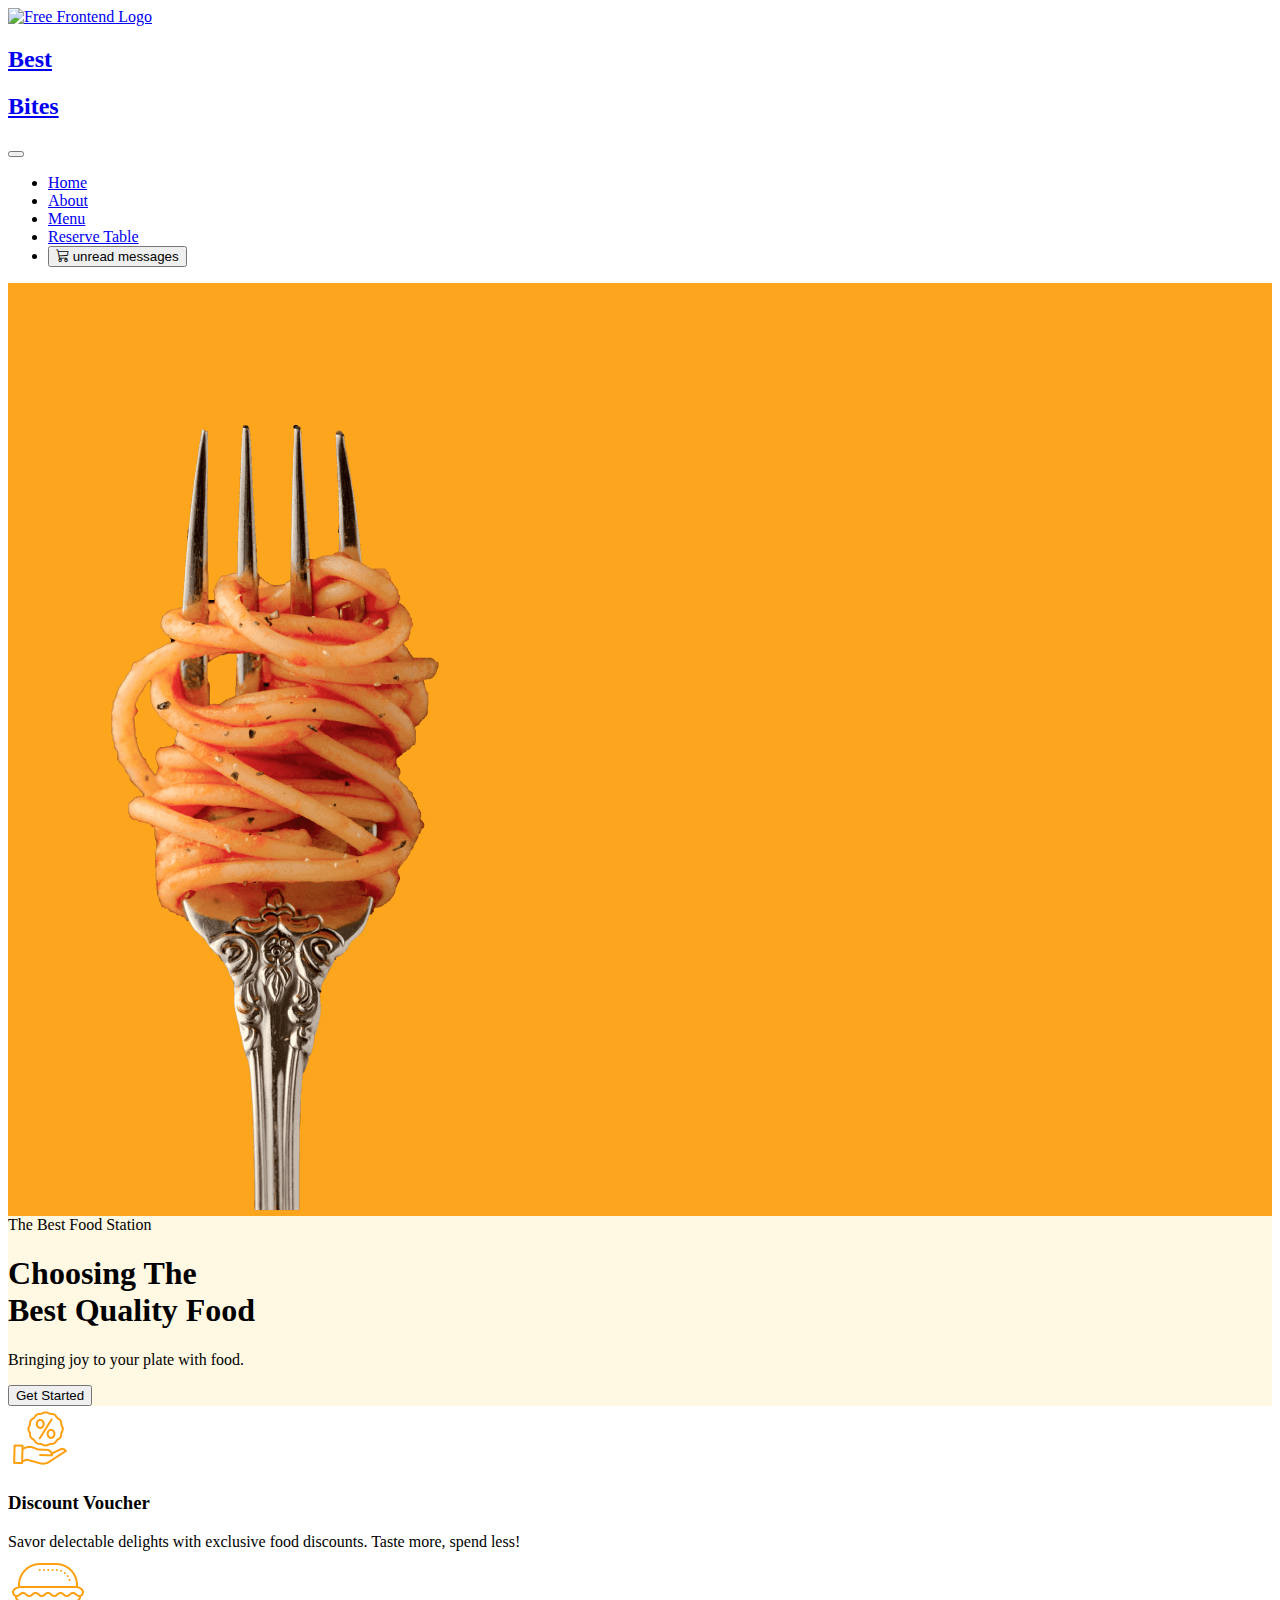
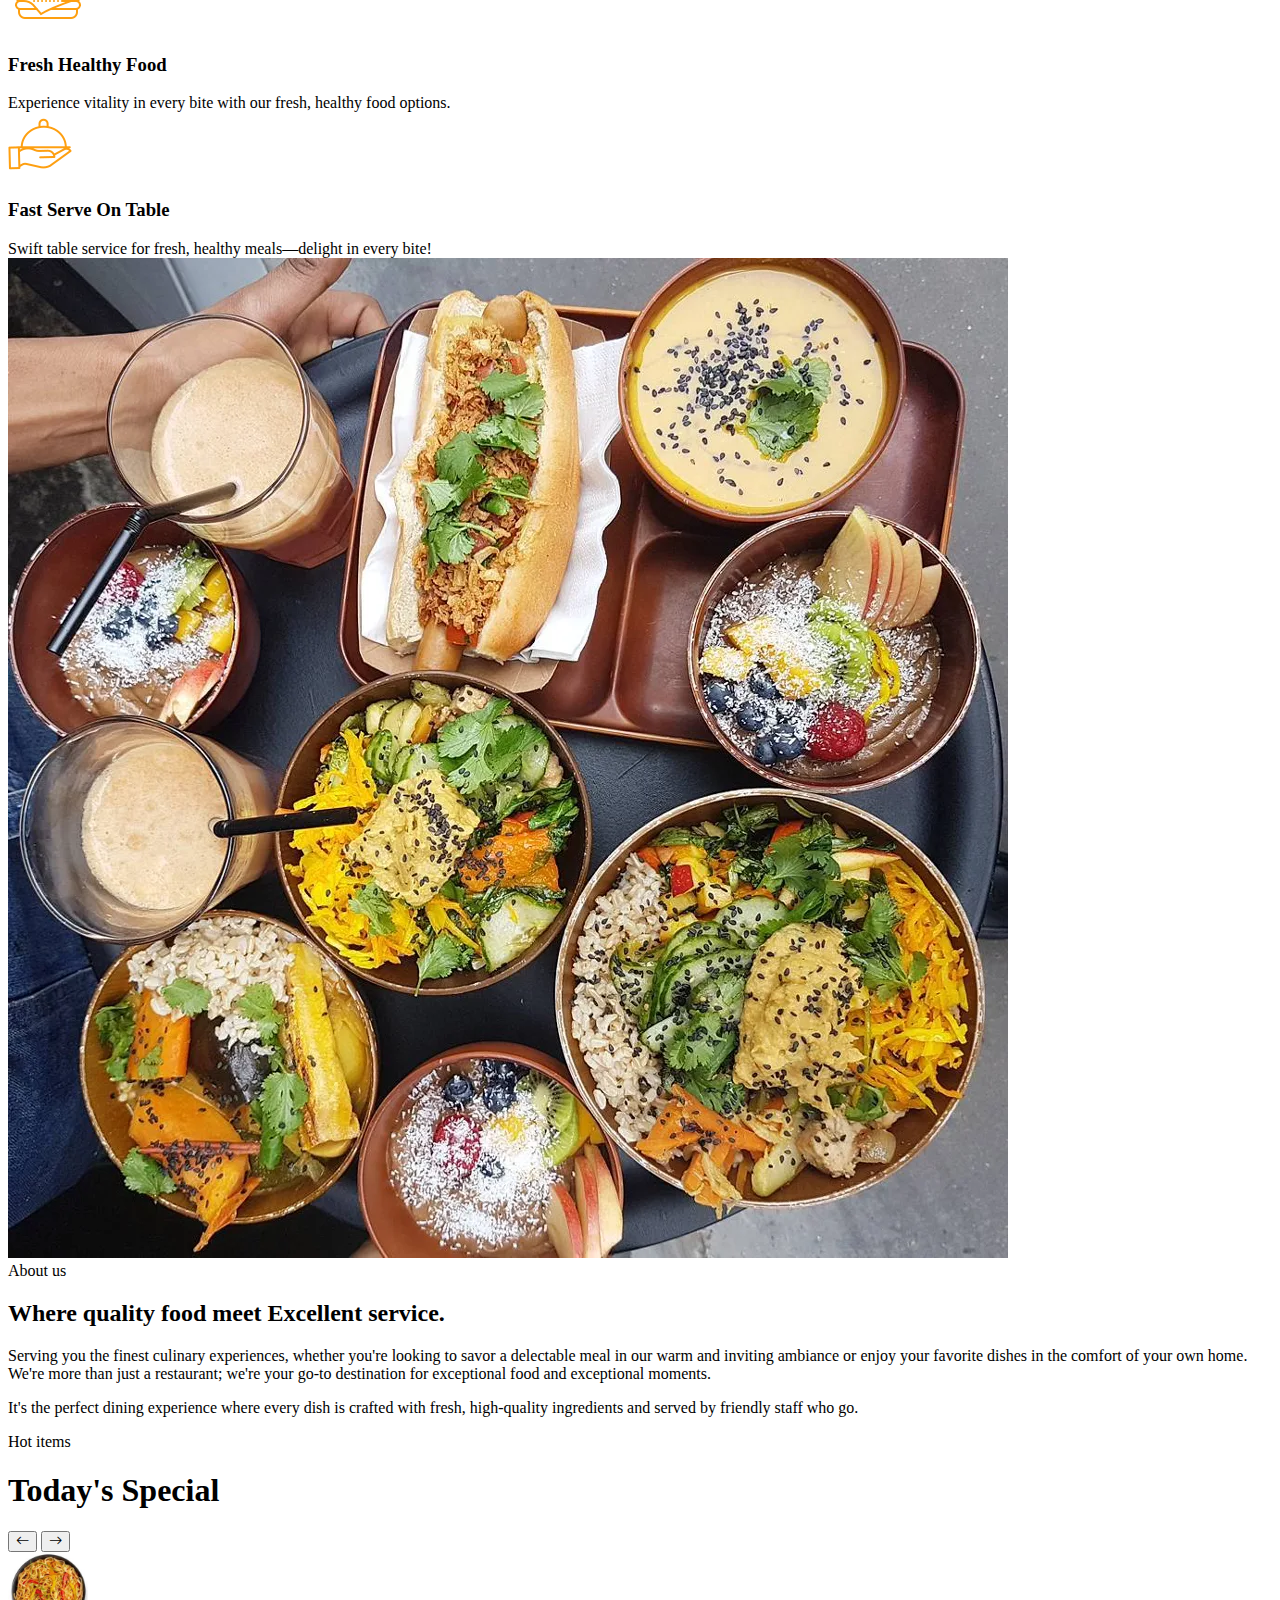
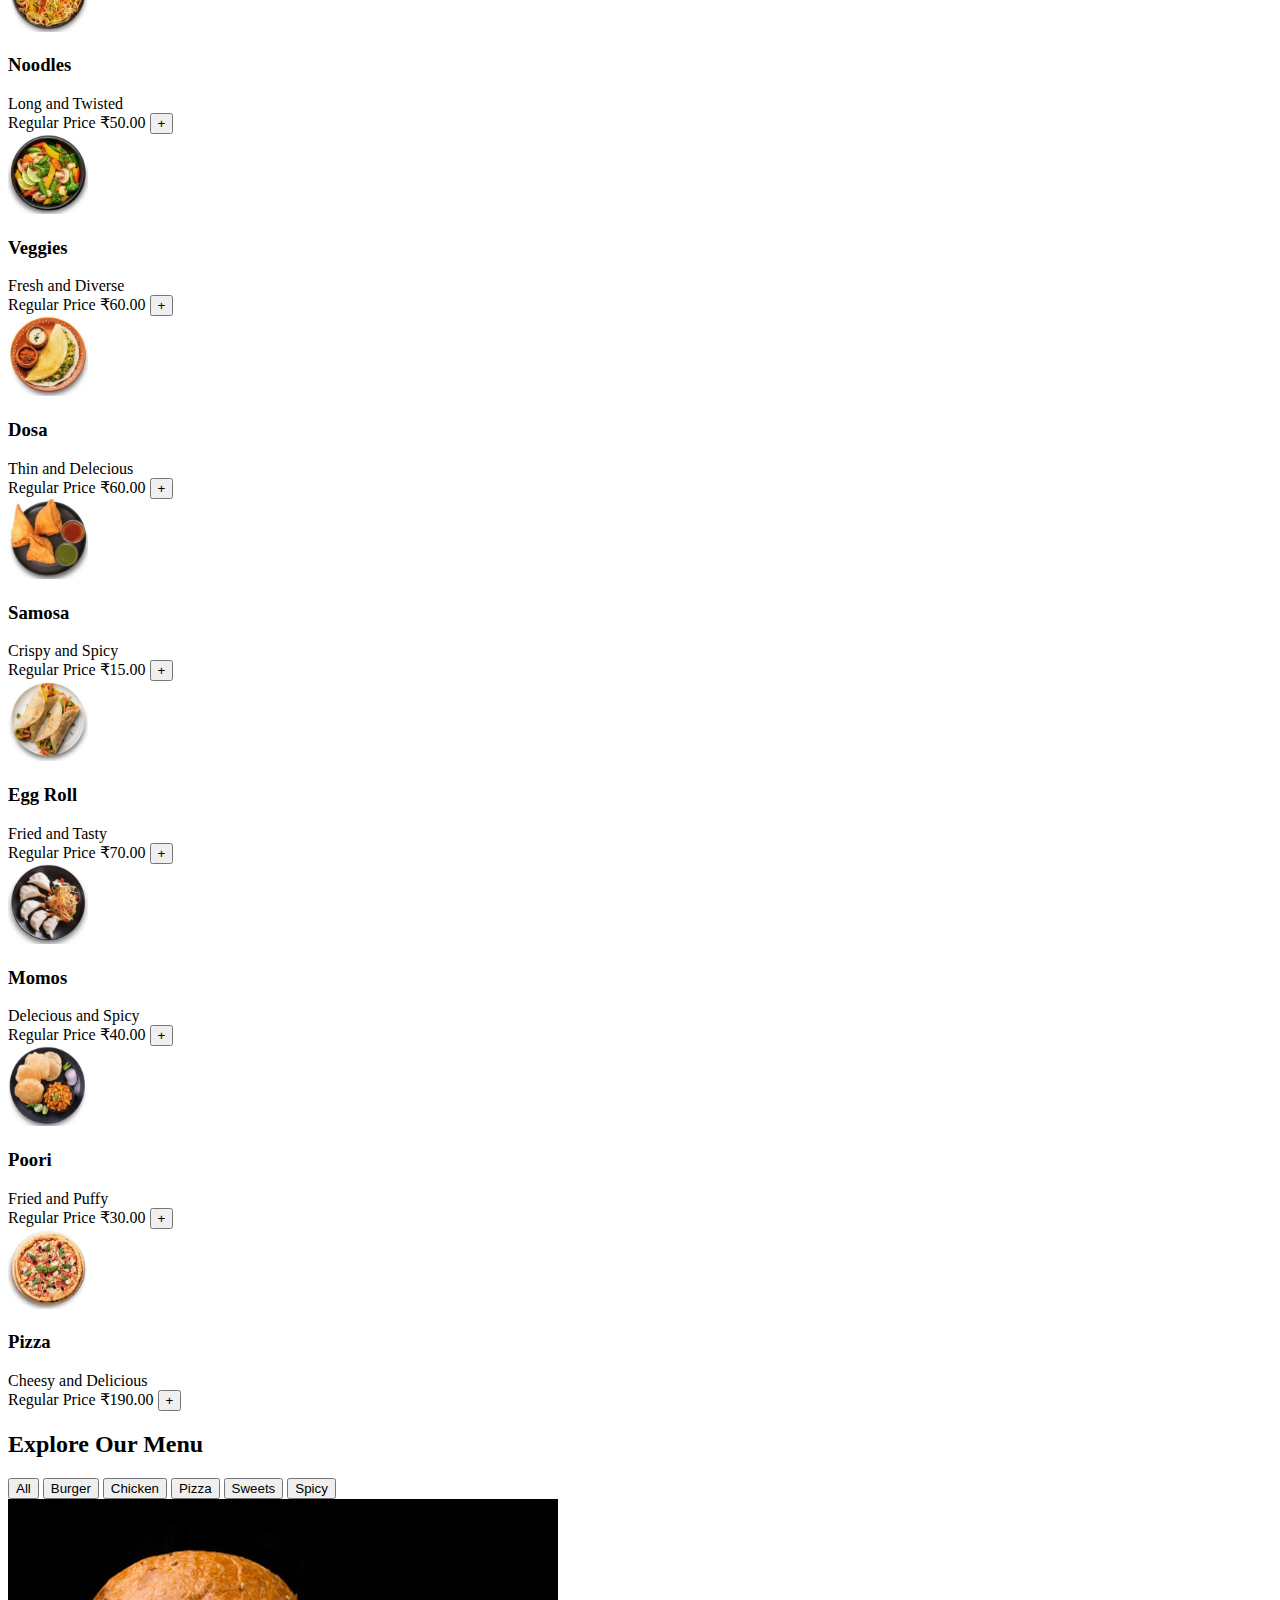
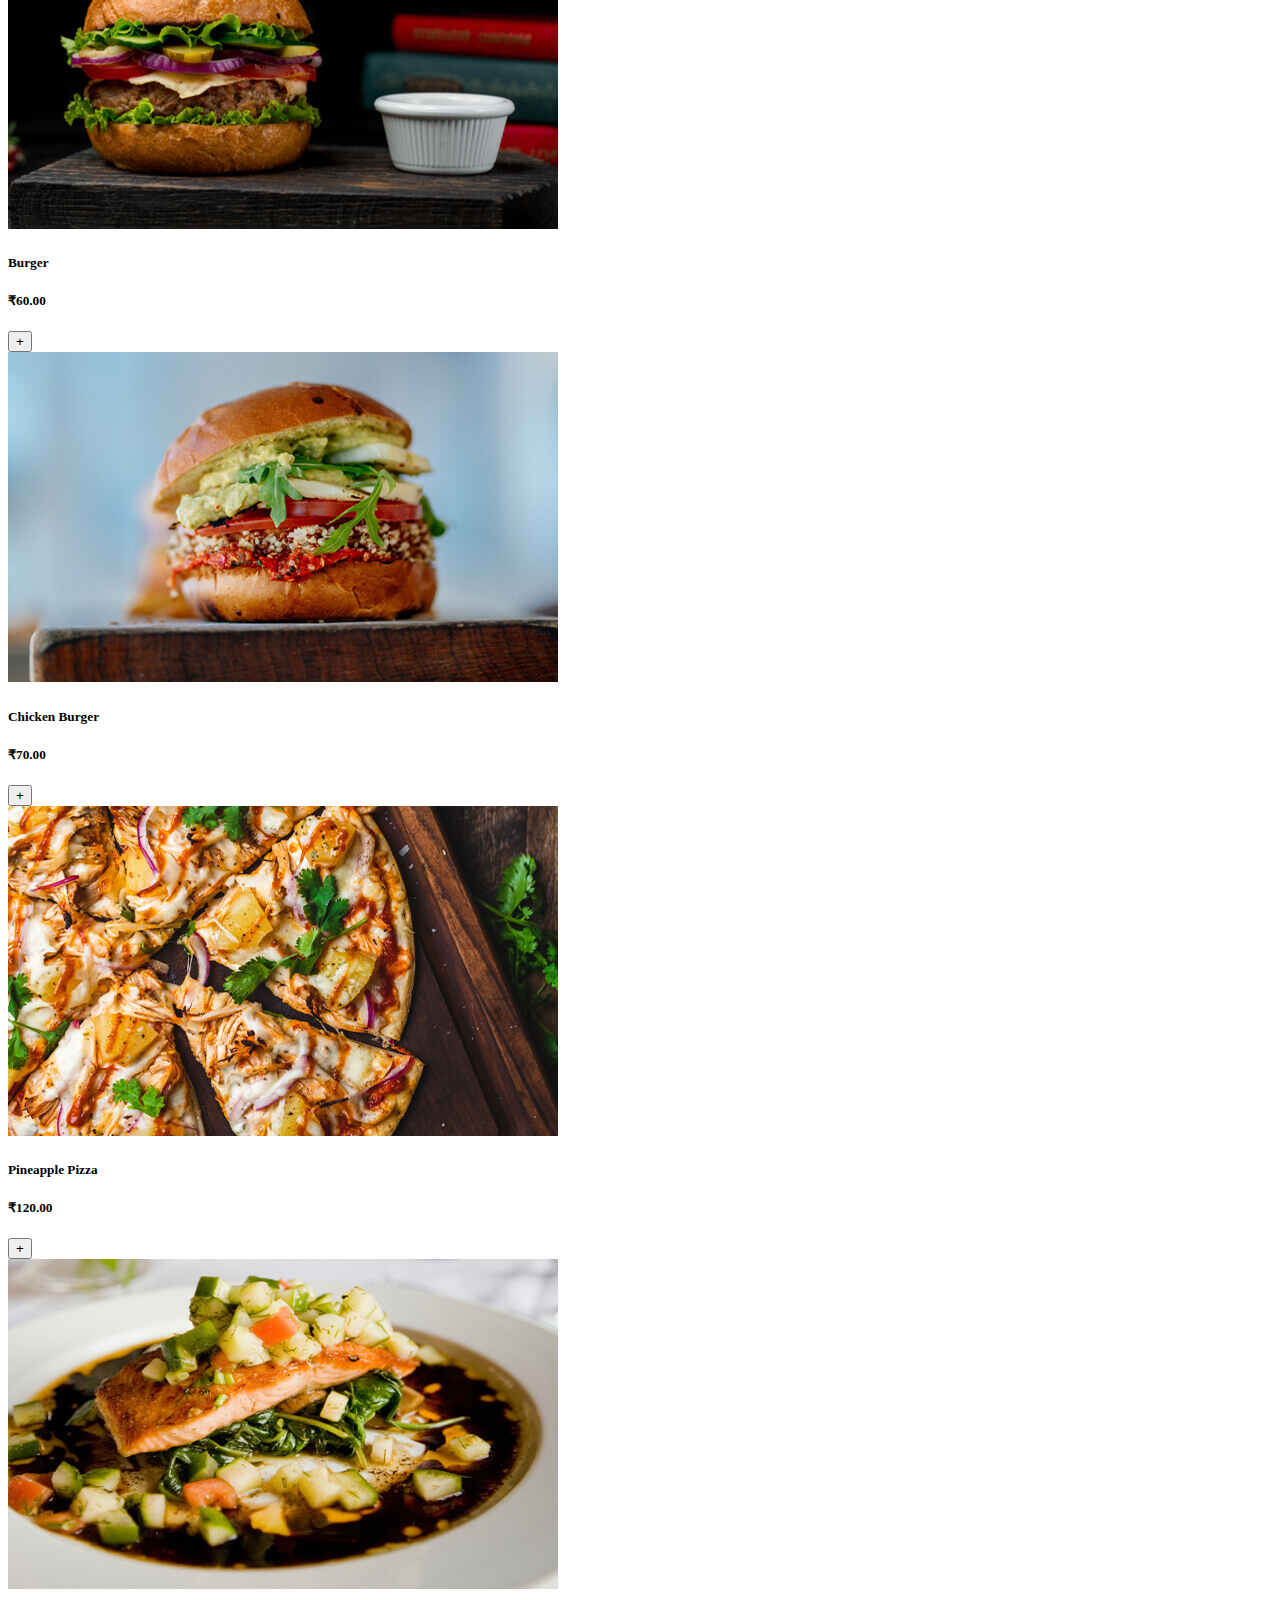
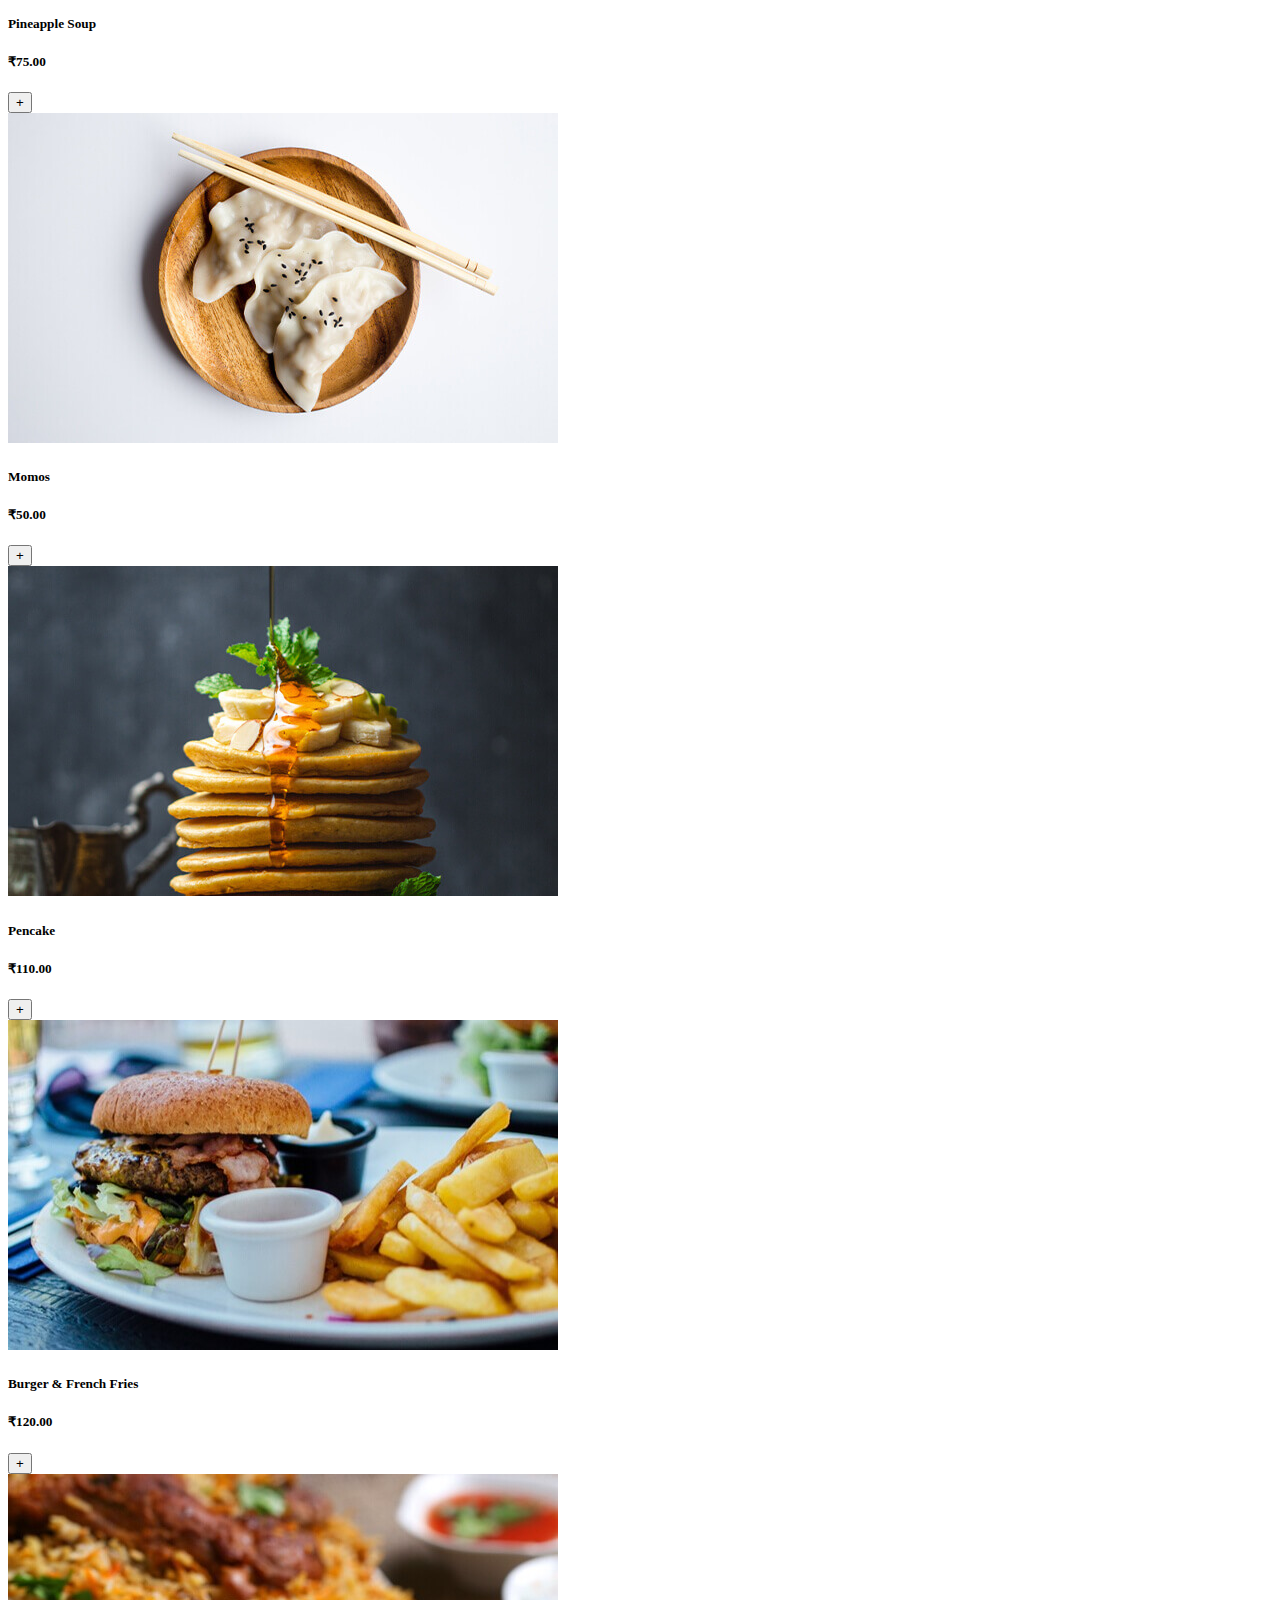
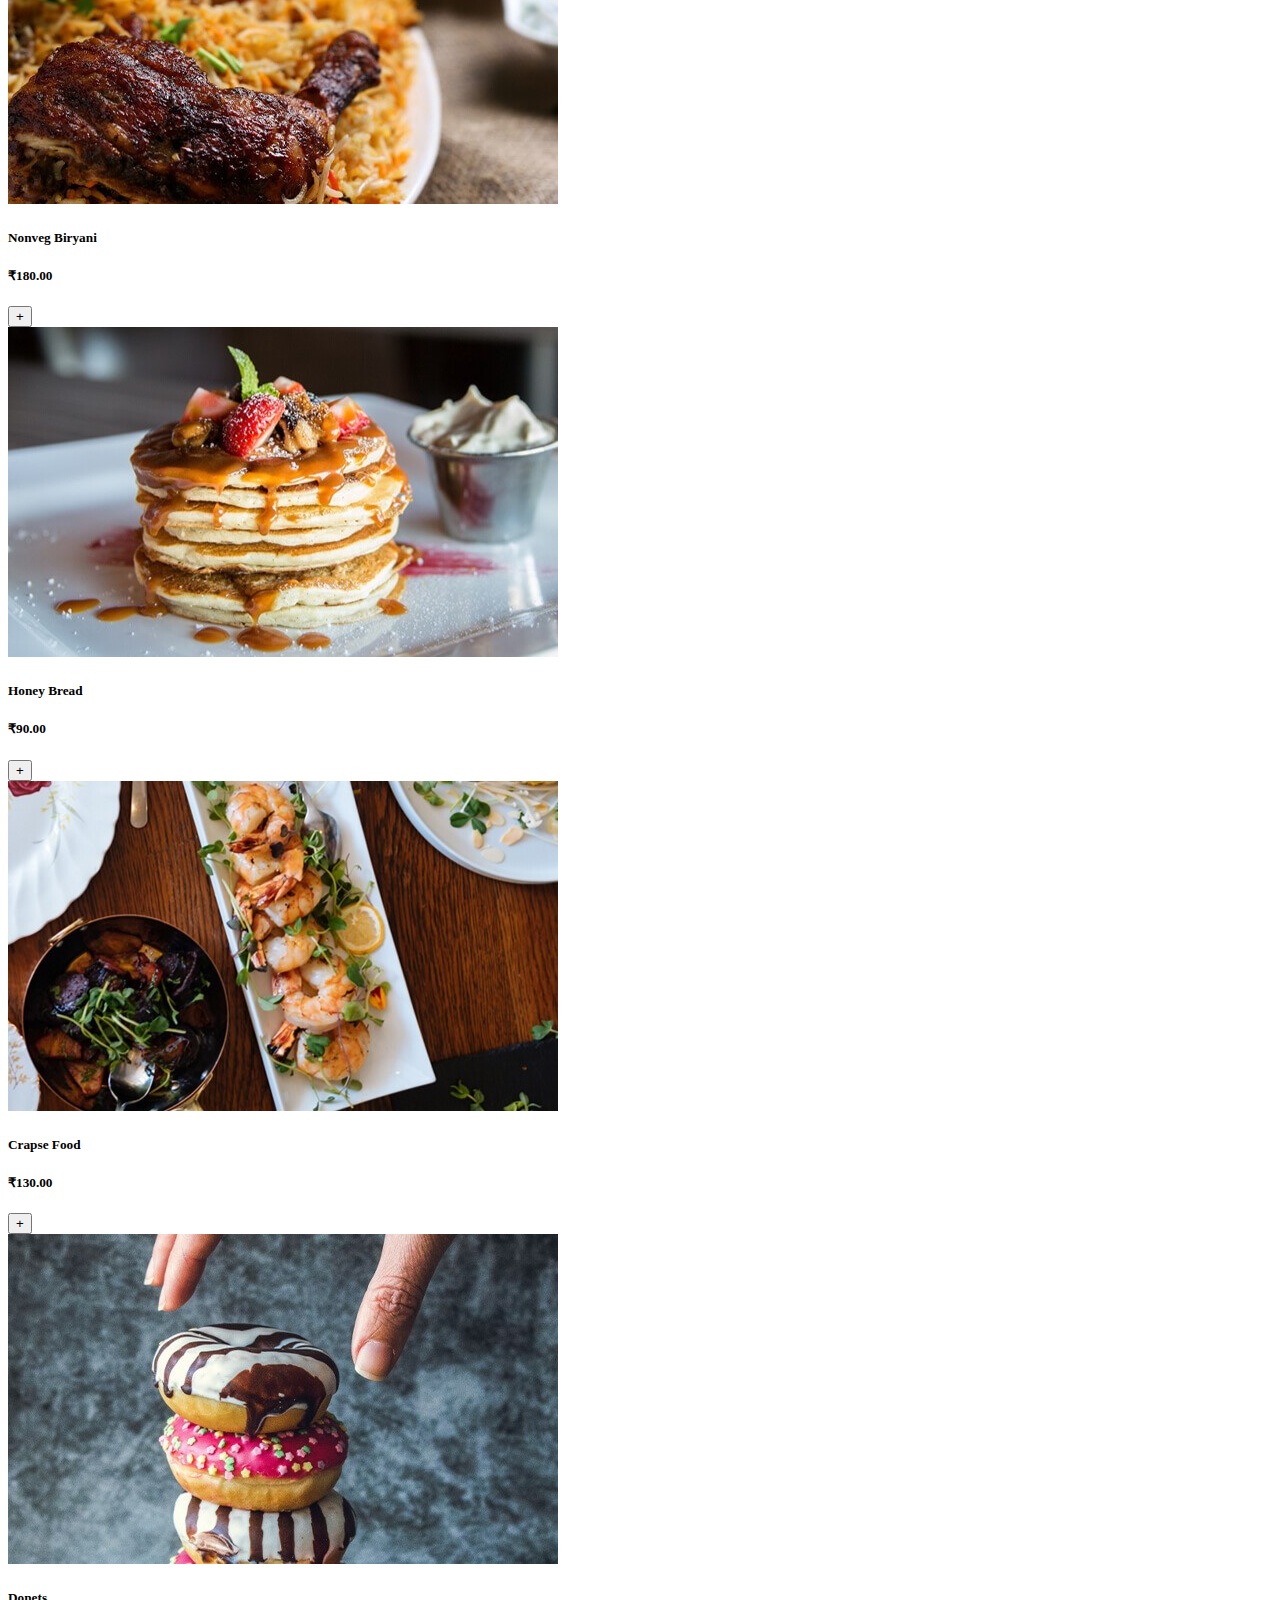
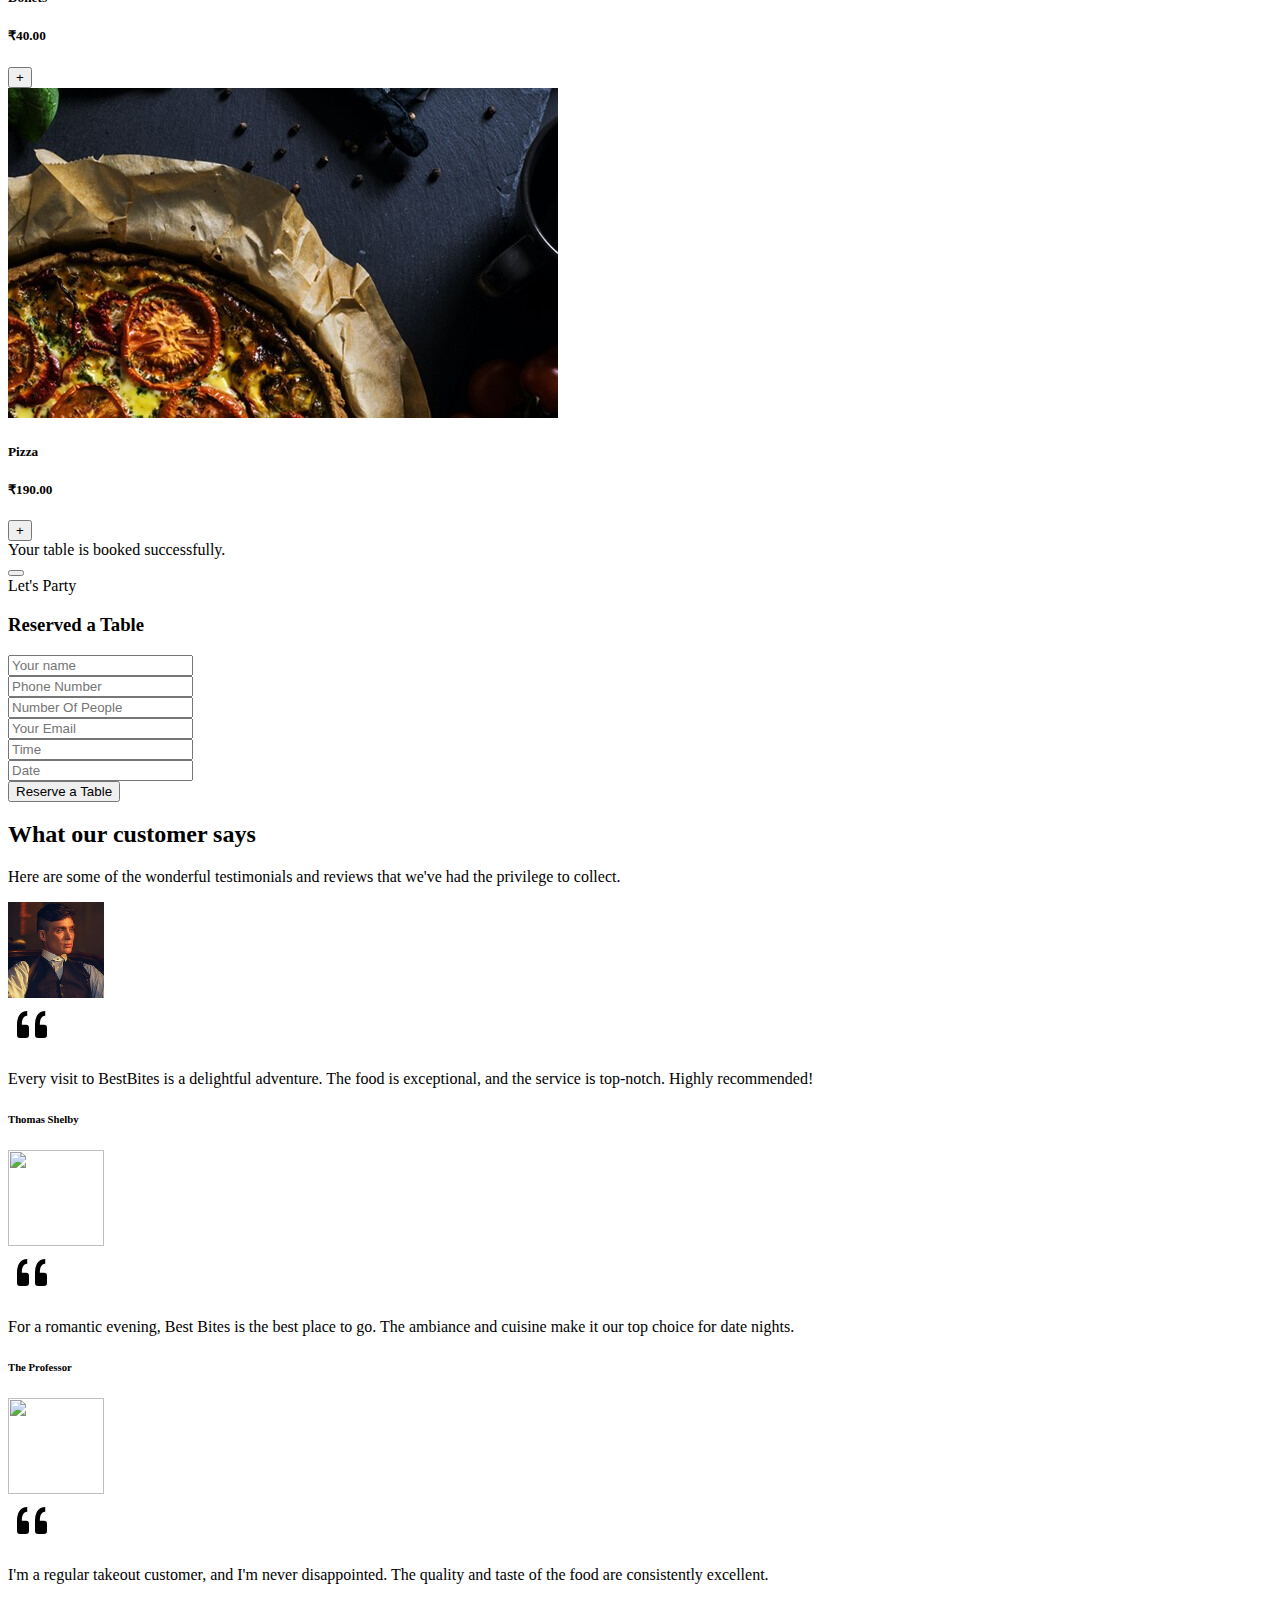
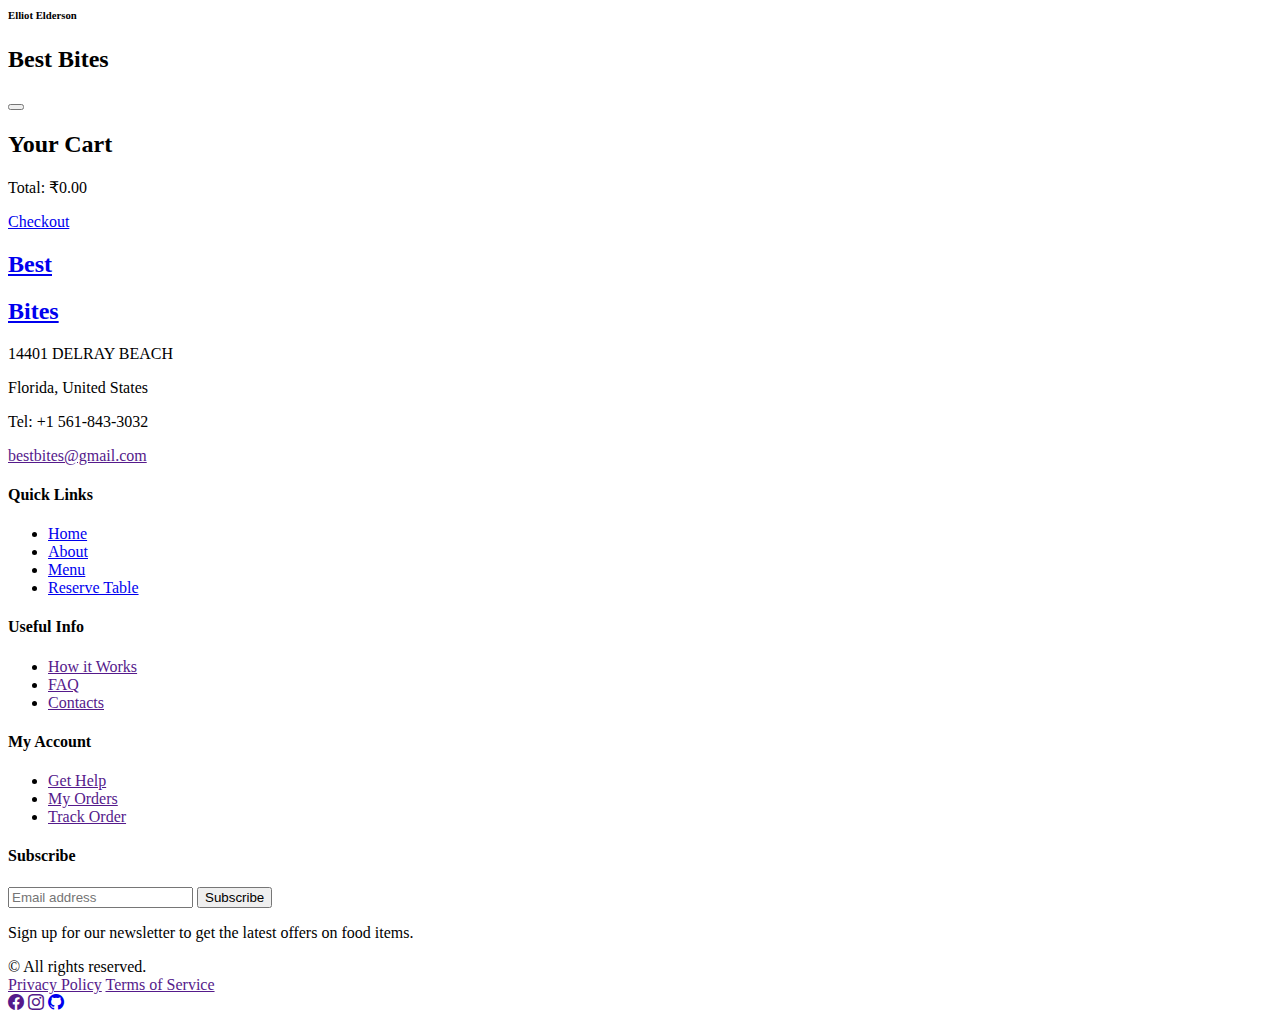
==== index.html @ bc7c9878 "Create index.html" ====
<!DOCTYPE html>
<html lang="en" data-bs-theme="">
<head>
    <meta charset="UTF-8">
    <meta name="viewport" content="width=device-width, initial-scale=1.0">
    <title>Best Bites</title>
    <link rel="icon" type="image/x-icon" href="logo.png">
    <link href="https://cdn.jsdelivr.net/npm/bootstrap@5.3.2/dist/css/bootstrap.min.css" rel="stylesheet" integrity="sha384-T3c6CoIi6uLrA9TneNEoa7RxnatzjcDSCmG1MXxSR1GAsXEV/Dwwykc2MPK8M2HN" crossorigin="anonymous">
    <link rel="stylesheet" href="https://cdn.jsdelivr.net/npm/bootstrap-icons@1.11.1/font/bootstrap-icons.css">
    <link rel="stylesheet" href="style.css">
</head>
<body>
    <!-- Navbar  -->
    <header>
        <nav class="navbar navbar-expand-lg fixed-top w-100">
            <div class="container">
                <a class="navbar-brand d-flex gap-2 align-items-center" href="index.html" >
                    <img alt="Free Frontend Logo" class="img-fluid" height="50" src="logo.png" width="50">
                    <h2 class="m-0 text-warning">Best</h2>
                    <h2 class="m-0">Bites</h2>
                </a> 
                <button aria-controls="navbarSupportedContent4" aria-expanded="false" aria-label="Toggle navigation" class="navbar-toggler" data-bs-target="#navbarSupportedContent4" data-bs-toggle="collapse" type="button"><span class="navbar-toggler-icon"></span></button>
                <div class="collapse navbar-collapse" id="navbarSupportedContent4">
                    <ul class="navbar-nav ms-auto my-2 my-lg-0">
                        <li class="nav-item ms-lg-4">
                            <a class="nav-link" href="#home">Home</a>
                        </li>
                        <li class="nav-item ms-lg-4">
                            <a class="nav-link" href="#about">About</a>
                        </li>
                        <li class="nav-item ms-lg-4">
                            <a class="nav-link" href="#menu">Menu</a>
                        </li>
                        <li class="nav-item ms-lg-4">
                            <a class="nav-link" href="#reserve">Reserve Table</a>
                        </li>
                        <li>
                            <button class="nav-item ms-lg-4 btn btn-warning text-white position-relative" type="button" data-bs-toggle="offcanvas" data-bs-target="#offcanvasExample" aria-controls="offcanvasExample">
                                <i class="bi bi-cart3"></i>
                                <span class="cart-badge bg-dark position-absolute top-0 start-100 translate-middle badge rounded-pill "></span>   
                                <span class="visually-hidden">unread messages</span>
                            </button>
                        </li>
                    </ul>
                </div>
            </div>
        </nav>
    </header>
    <!-- navbar end  -->

    <main data-bs-spy="scroll" data-bs-target="#navbar-example2" data-bs-root-margin="0px 0px -40%" data-bs-smooth-scroll="true" class="scrollspy-example" tabindex="0">
        
        <!-- Home  -->
        <section id="home" class="py-5 d-flex align-items-center min-vh-100 position-relative overflow-hidden" style="background-color: #fff8e2;">
            <div class="container">
                <div class="hero-side col-md-4 d-none d-md-block h-100 position-absolute top-0 end-0" style=" background-color: #fea51e;">
                    <img src="assets/spoon.png" alt="" class="position-absolute w-75" style="left: -40%; bottom: 0;">
                </div>
                <div class="row">
                    <div class="col-lg-6">
                        <div class="p-3">
                            <span class="text-warning fs-5">The Best Food Station</span>
                            <h1 class="display-1 text-dark">Choosing The <br> Best <span class="text-warning">Quality Food</span></h1>
                            <p class="text-secondary my-4">Bringing joy to your plate with food.</p>
                            <button class="btn shadow btn-lg btn-warning">Get Started</button>
                        </div>
                    </div>
                </div>
            </div>
        </section>
        <!-- Home end  -->

        
        <section>
            <div class="container p-5 my-3">
                <div class="row g-4 gap-2 flex-nowrap row-cols-3">
                    <div class="col px-2 border-right d-flex align-items-start gap-3 px-0">
                        <div class="icon p-3 rounded-circle">
                            <img src="assets/icon-offer.png" alt="">
                        </div>
                        <div>
                            <h3 class="fw-semibold mb-0 fs-5">Discount Voucher</h3>
                            <span class="text-muted">Savor delectable delights with exclusive food discounts. Taste more, spend less!</span>
                        </div>
                    </div>
                    <div class="col px-2 border-right d-flex align-items-start gap-3 px-0">
                        <div class="icon p-3 rounded-circle">
                            <img src="assets/icon-burger.png" alt="">
                        </div>
                        <div>
                            <h3 class="fw-semibold mb-0 fs-5">Fresh Healthy Food</h3>
                            <span class="text-muted">Experience vitality in every bite with our fresh, healthy food options.</span>
                        </div>
                    </div>
                    <div class="col px-2 d-flex align-items-start gap-3 px-0">
                        <div class="icon p-3 rounded-circle">
                            <img src="assets/icon-room-service.png" alt="">
                        </div>
                        <div>
                            <h3 class="fw-semibold mb-0 fs-5">Fast Serve On Table</h3>
                            <span class="text-muted">Swift table service for fresh, healthy meals—delight in every bite!</span>
                        </div>
                    </div>
                </div>
          </div>
        </section>
        
        <!-- About section  -->
        <section id="about" class="p-5 my-5">
            <div class="container">
                <div class="row align-items-center gx-4">
                    <div class="col-md-5">
                        <div class="ms-md-2 ms-lg-5"><img class="img-fluid rounded-3" src="assets/about.webp"></div>
                    </div>
                    <div class="col-md-6 offset-md-1">
                        <div class="ms-md-2 ms-lg-5">
                            <span class="text-muted">About us</span>
                            <h2 class="display-5 fw-bold">Where quality food meet Excellent service.</h2>
                            <p class="lead">Serving you the finest culinary experiences, whether you're looking to savor a delectable meal in our warm and inviting ambiance or enjoy your favorite dishes in the comfort of your own home. We're more than just a restaurant; we're your go-to destination for exceptional food and exceptional moments.</p>
                            <p class="lead mb-0">It's the perfect dining experience where every dish is crafted with fresh, high-quality ingredients and served by friendly staff who go.</p>
                        </div>
                    </div>
                </div>
            </div>
        </section>
    
        <!-- Explore our menu  -->
        <section id="menu">
            <div class="container">
                <div class="d-flex position-relative justify-content-center text-center mb-3 mb-md-5">
                    <div class="col-lg-8 col-xxl-7">
                        <span class="text-muted">Hot items</span>
                        <h1 class="display-5 fw-bold">Today's Special</h1>
                    </div>
                    <div class="d-flex p-4 position-absolute gap-2 end-0">
                        <button class="btn btn-outline-warning rounded-circle" data-bs-slide="prev" data-bs-target="#galleryCarouse1" type="button"><i class="bi bi-arrow-left"></i></button> 
                        <button class="btn btn-outline-warning rounded-circle" data-bs-slide="next" data-bs-target="#galleryCarouse1" type="button"><i class="bi bi-arrow-right"></i></button>    
                    </div>
                </div>
                <div class="carousel slide container pointer-event" data-bs-ride="carousel" data-bs-touch="true" data-bs-interval="5000" id="galleryCarouse1">
                    <div class="carousel-inner px-5">
                        <div class="carousel-item active">
                            <div class="row g-3 gap-2 flex-nowrap">
                                <div class="card col-md-3">
                                    <div class="d-flex pt-2 position-relative align-items-center gap-4">
                                        <img alt="..." src="assets/item-1.jpg" class="img-thumbnail rounded-circle" width="80" height="80">
                                        <div class="d-flex flex-column">
                                            <h3 class="card-title text-base font-semibold">Noodles</h3>
                                            <span class="text-muted">Long and Twisted</span>
                                        </div>
                                    </div>
                                    <div class="card-body d-flex flex-column position-relative">
                                        <span class="text-muted mb-0">Regular Price</span>
                                        <span class="price text-warning fs-5 fw-semibold">₹50.00</span>
                                        <button class="add-to-cart btn btn-warning position-absolute bottom-0 end-0 translate-middle">+</button>
                                    </div>
                                </div>
                                <div class="card col-md-3">
                                    <div class="d-flex pt-2 position-relative align-items-center gap-4">
                                        <img alt="..." src="assets/item-2.jpg" class="img-thumbnail rounded-circle" width="80" height="80">
                                        <div class="d-flex flex-column">
                                            <h3 class="card-title text-base font-semibold">Veggies</h3>
                                            <span class="text-muted">Fresh and Diverse</span>
                                        </div>
                                    </div>
                                    <div class="card-body d-flex flex-column position-relative">
                                        <span class="text-muted mb-0">Regular Price</span>
                                        <span class="price text-warning fs-5 fw-semibold">₹60.00</span>
                                        <button class="add-to-cart btn btn-warning position-absolute bottom-0 end-0 translate-middle">+</button>
                                    </div>
                                </div>
                                <div class="card col-md-3">
                                    <div class="d-flex pt-2 position-relative align-items-center gap-4">
                                        <img alt="..." src="assets/item-3.jpg" class="img-thumbnail rounded-circle" width="80" height="80">
                                        <div class="d-flex flex-column">
                                            <h3 class="card-title text-base font-semibold">Dosa</h3>
                                            <span class="text-muted">Thin and Delecious</span>
                                        </div>
                                    </div>
                                    <div class="card-body d-flex flex-column position-relative">
                                        <span class="text-muted mb-0">Regular Price</span>
                                        <span class="price text-warning fs-5 fw-semibold">₹60.00</span>
                                        <button class="add-to-cart btn btn-warning position-absolute bottom-0 end-0 translate-middle">+</button>
                                    </div>
                                </div>
                                <div class="card col-md-3">
                                    <div class="d-flex pt-2 position-relative align-items-center gap-4">
                                        <img alt="..." src="assets/item-4.jpg" class="img-thumbnail rounded-circle" width="80" height="80">
                                        <div class="d-flex flex-column">
                                            <h3 class="card-title text-base font-semibold">Samosa</h3>
                                            <span class="text-muted">Crispy and Spicy</span>
                                        </div>
                                    </div>
                                    <div class="card-body d-flex flex-column position-relative">
                                        <span class="text-muted mb-0">Regular Price</span>
                                        <span class="price text-warning fs-5 fw-semibold">₹15.00</span>
                                        <button class="add-to-cart btn btn-warning position-absolute bottom-0 end-0 translate-middle">+</button>
                                    </div>
                                </div>
                            </div>
                        </div>
                        <div class="carousel-item">
                            <div class="row g-3 gap-2 flex-nowrap">
                                <div class="card col-md-3">
                                    <div class="d-flex pt-2 position-relative align-items-center gap-4">
                                        <img alt="..." src="assets/item-5.jpg" class="img-thumbnail rounded-circle" width="80" height="80">
                                        <div class="d-flex flex-column">
                                            <h3 class="card-title text-base font-semibold">Egg Roll</h3>
                                            <span class="text-muted">Fried and Tasty</span>
                                        </div>
                                    </div>
                                    <div class="card-body d-flex flex-column position-relative">
                                        <span class="text-muted mb-0">Regular Price</span>
                                        <span class="price text-warning fs-5 fw-semibold">₹70.00</span>
                                        <button class="add-to-cart btn btn-warning position-absolute bottom-0 end-0 translate-middle">+</button>
                                    </div>
                                </div>
                                <div class="card col-md-3">
                                    <div class="d-flex pt-2 position-relative align-items-center gap-4">
                                        <img alt="..." src="assets/item-6.jpg" class="img-thumbnail rounded-circle" width="80" height="80">
                                        <div class="d-flex flex-column">
                                            <h3 class="card-title text-base font-semibold">Momos</h3>
                                            <span class="text-muted">Delecious and Spicy</span>
                                        </div>
                                    </div>
                                    <div class="card-body d-flex flex-column position-relative">
                                        <span class="text-muted mb-0">Regular Price</span>
                                        <span class="price text-warning fs-5 fw-semibold">₹40.00</span>
                                        <button class="add-to-cart btn btn-warning position-absolute bottom-0 end-0 translate-middle">+</button>
                                    </div>
                                </div>
                                <div class="card col-md-3">
                                    <div class="d-flex pt-2 position-relative align-items-center gap-4">
                                        <img alt="..." src="assets/item-7.jpg" class="img-thumbnail rounded-circle" width="80" height="80">
                                        <div class="d-flex flex-column">
                                            <h3 class="card-title text-base font-semibold">Poori</h3>
                                            <span class="text-muted">Fried and Puffy</span>
                                        </div>
                                    </div>
                                    <div class="card-body d-flex flex-column position-relative">
                                        <span class="text-muted mb-0">Regular Price</span>
                                        <span class="price text-warning fs-5 fw-semibold">₹30.00</span>
                                        <button class="add-to-cart btn btn-warning position-absolute bottom-0 end-0 translate-middle">+</button>
                                    </div>
                                </div>
                                <div class="card col-md-3">
                                    <div class="d-flex pt-2 position-relative align-items-center gap-4">
                                        <img alt="..." src="assets/item-8.jpg" class="img-thumbnail rounded-circle" width="80" height="80">
                                        <div class="d-flex flex-column">
                                            <h3 class="card-title text-base font-semibold">Pizza</h3>
                                            <span class="text-muted">Cheesy and Delicious</span>
                                        </div>
                                    </div>
                                    <div class="card-body d-flex flex-column position-relative">
                                        <span class="text-muted mb-0">Regular Price</span>
                                        <span class="price text-warning fs-5 fw-semibold">₹190.00</span>
                                        <button class="add-to-cart btn btn-warning position-absolute bottom-0 end-0 translate-middle">+</button>
                                    </div>
                                </div>
                            </div>
                        </div>
                    </div>
                </div>
            </div>
            <div class="container p-5 my-5">
                <h2 class="text-center display-5 py-4 fw-bold">Explore Our Menu</h2>

                <div class="d-flex justify-content-center gap-3">
                    <button class="btn btn-outline-warning filter-btn active" data-filter="all">All</button>
                    <button class="btn btn-outline-warning filter-btn" data-filter="burger">Burger</button>
                    <button class="btn btn-outline-warning filter-btn" data-filter="chicken">Chicken</button>
                    <button class="btn btn-outline-warning filter-btn" data-filter="pizza">Pizza</button>
                    <button class="btn btn-outline-warning filter-btn" data-filter="sweets">Sweets</button>
                    <button class="btn btn-outline-warning filter-btn" data-filter="spicy">Spicy</button>
                </div>
                <div class="row row-cols-3 row-cols-md-4 g-4 my-3">
                    <div class="col food-item" data-categories="burger">
                      <div class="card h-100">
                        <img src="assets/pic1.jpg" class="card-img-top" alt="...">
                        <div class="card-body">
                          <h5 class="card-title">Burger</h5>
                          <h5 class="card-text price fw-semibold price text-warning">₹60.00</h5>
                          <button class="add-to-cart btn btn-outline-warning position-absolute bottom-0 end-0 translate-middle">+</button>
                        </div>
                      </div>
                    </div>
                    <div class="col food-item" data-categories="chicken burger">
                      <div class="card h-100">
                        <img src="assets/pic2.jpg" class="card-img-top" alt="...">
                        <div class="card-body">
                          <h5 class="card-title">Chicken Burger</h5>
                          <h5 class="card-text price fw-semibold price text-warning">₹70.00</h5>
                          <button class="add-to-cart btn btn-outline-warning position-absolute bottom-0 end-0 translate-middle">+</button>
                        </div>
                      </div>
                    </div>
                    <div class="col food-item" data-categories="pizza spicy">
                      <div class="card h-100">
                        <img src="assets/pic3.jpg" class="card-img-top" alt="...">
                        <div class="card-body">
                          <h5 class="card-title">Pineapple Pizza</h5>
                          <h5 class="card-text price fw-semibold price text-warning">₹120.00</h5>
                          <button class="add-to-cart btn btn-outline-warning position-absolute bottom-0 end-0 translate-middle">+</button>
                        </div>
                      </div>
                    </div>
                    <div class="col food-item" data-categories="spicy">
                      <div class="card h-100">
                        <img src="assets/pic4.jpg" class="card-img-top" alt="...">
                        <div class="card-body">
                          <h5 class="card-title">Pineapple Soup</h5>
                          <h5 class="card-text price fw-semibold price text-warning">₹75.00</h5>
                          <button class="add-to-cart btn btn-outline-warning position-absolute bottom-0 end-0 translate-middle">+</button>
                        </div>
                      </div>
                    </div>
                    <div class="col food-item" data-categories="spicy">
                        <div class="card h-100">
                          <img src="assets/pic5.jpg" class="card-img-top" alt="...">
                          <div class="card-body">
                            <h5 class="card-title">Momos</h5>
                            <h5 class="card-text price fw-semibold price text-warning">₹50.00</h5>
                            <button class="add-to-cart btn btn-outline-warning position-absolute bottom-0 end-0 translate-middle">+</button>
                          </div>
                        </div>
                    </div>
                    <div class="col food-item" data-categories="spicy">
                        <div class="card h-100">
                          <img src="assets/pic6.jpg" class="card-img-top" alt="...">
                          <div class="card-body">
                            <h5 class="card-title">Pencake</h5>
                            <h5 class="card-text price fw-semibold price text-warning">₹110.00</h5>
                            <button class="add-to-cart btn btn-outline-warning position-absolute bottom-0 end-0 translate-middle">+</button>
                          </div>
                        </div>
                    </div>
                    <div class="col food-item" data-categories="burger">
                        <div class="card h-100">
                          <img src="assets/pic7.jpg" class="card-img-top" alt="...">
                          <div class="card-body">
                            <h5 class="card-title">Burger & French Fries</h5>
                            <h5 class="card-text price fw-semibold price text-warning">₹120.00</h5>
                            <button class="add-to-cart btn btn-outline-warning position-absolute bottom-0 end-0 translate-middle">+</button>
                          </div>
                        </div>
                    </div>
                    <div class="col food-item" data-categories="chicken">
                        <div class="card h-100">
                          <img src="assets/pic8.jpg" class="card-img-top" alt="...">
                          <div class="card-body">
                            <h5 class="card-title">Nonveg Biryani</h5>
                            <h5 class="card-text price fw-semibold price text-warning">₹180.00</h5>
                            <button class="add-to-cart btn btn-outline-warning position-absolute bottom-0 end-0 translate-middle">+</button>
                          </div>
                        </div>
                    </div>
                    <div class="col food-item" data-categories="sweets">
                        <div class="card h-100">
                          <img src="assets/pic9.jpg" class="card-img-top" alt="...">
                          <div class="card-body">
                            <h5 class="card-title">Honey Bread</h5>
                            <h5 class="card-text price fw-semibold price text-warning">₹90.00</h5>
                            <button class="add-to-cart btn btn-outline-warning position-absolute bottom-0 end-0 translate-middle">+</button>
                          </div>
                        </div>
                    </div>
                    <div class="col food-item" data-categories="chicken">
                        <div class="card h-100">
                          <img src="assets/pic10.jpg" class="card-img-top" alt="...">
                          <div class="card-body">
                            <h5 class="card-title">Crapse Food</h5>
                            <h5 class="card-text price fw-semibold price text-warning">₹130.00</h5>
                            <button class="add-to-cart btn btn-outline-warning position-absolute bottom-0 end-0 translate-middle">+</button>
                          </div>
                        </div>
                    </div>
                    <div class="col food-item" data-categories="sweets">
                        <div class="card h-100">
                          <img src="assets/pic11.jpg" class="card-img-top" alt="...">
                          <div class="card-body">
                            <h5 class="card-title">Donets</h5>
                            <h5 class="card-text price fw-semibold price text-warning">₹40.00</h5>
                            <button class="add-to-cart btn btn-outline-warning position-absolute bottom-0 end-0 translate-middle">+</button>
                          </div>
                        </div>
                    </div>
                    <div class="col food-item" data-categories="pizza">
                        <div class="card h-100">
                          <img src="assets/pic12.jpg" class="card-img-top" alt="...">
                          <div class="card-body">
                            <h5 class="card-title">Pizza</h5>
                            <h5 class="card-text price fw-semibold price text-warning">₹190.00</h5>
                            <button class="add-to-cart btn btn-outline-warning position-absolute bottom-0 end-0 translate-middle">+</button>
                          </div>
                        </div>
                    </div>
                </div>
            </div>
        </section>


        <!-- Reserve section  -->
        <div class="toast align-items-center position-fixed bottom-0 end-0 m-2" role="alert" aria-live="assertive" aria-atomic="true">
            <div class="d-flex">
              <div class="toast-body text-success">
                Your table is booked successfully.
              </div>
              <button type="button" class="btn-close me-2 m-auto" data-bs-dismiss="toast" aria-label="Close"></button>
            </div>
        </div>
        <section class="p-5" id="reserve">
            <div class="container rounded-4 my-5 p-5 position-relative text-white" style="background: url('assets/table.jpg') no-repeat center/cover; background-attachment: fixed;">
                <span>Let's Party</span>
                <h3 class="fs-2 fw-bold">Reserved a Table</h3>
                <form class="row my-3 g-3">
					<div class="row">
						<div class="col-md-4">
                            <input class="form-control" required placeholder="Your name" type="text">
						</div>
						<div class="col-md-4">
                            <input class="form-control" required placeholder="Phone Number" type="tel">
						</div>
                        <div class="col-md-4">
                            <input class="form-control" required placeholder="Number Of People" onfocus="(this.type='number')" onblur="(this.type='text')">
						</div>
                        <div class="col-md-4">
                            <input class="form-control" required placeholder="Your Email" type="email">
						</div>
                        <div class="col-md-4">
                            <input class="form-control" required placeholder="Time" onfocus="(this.type='time')" onblur="(this.type='text')">
						</div>
                        <div class="col-md-4">
                            <input class="form-control" required placeholder="Date" onfocus="(this.type='date')" onblur="(this.type='text')">
						</div>
					</div>
                    <div class="d-grid justify-content-center">
                        <button class="btn btn-warning" type="submit">Reserve a Table</button>
                    </div>
				</form>
            </div>
        </section>
    

        <!-- Testimonial  -->
        <section class="py-5">
            <div class="container">
                <div class="row justify-content-center text-center mb-2 mb-lg-4">
                    <div class="col-12 col-lg-8 col-xxl-7 text-center mx-auto">
                        <h2 class="display-5 fw-bold">What our customer says</h2>
                        <p class="lead">Here are some of the wonderful testimonials and reviews that we've had the privilege to collect.</p>
                    </div>
                </div>
                <div class="row py-5">
                    <div class="col-md-4 py-2 py-md-2">
                        <div class="bg-light mb-5 mb-md-0 p-2 p-lg-5 text-center position-relative">
                            <img alt="" class="rounded-circle position-absolute translate-middle top-0" height="96" src="assets/user-1.jpg" width="96">
                            <div class="text-warning mb-md-4 mb-2 mt-5 mt-lg-4">
                                <svg class="bi bi-quote" fill="currentColor" height="48" viewbox="0 0 16 16" width="48" xmlns="http://www.w3.org/2000/svg">
                                <path d="M12 12a1 1 0 0 0 1-1V8.558a1 1 0 0 0-1-1h-1.388c0-.351.021-.703.062-1.054.062-.372.166-.703.31-.992.145-.29.331-.517.559-.683.227-.186.516-.279.868-.279V3c-.579 0-1.085.124-1.52.372a3.322 3.322 0 0 0-1.085.992 4.92 4.92 0 0 0-.62 1.458A7.712 7.712 0 0 0 9 7.558V11a1 1 0 0 0 1 1h2Zm-6 0a1 1 0 0 0 1-1V8.558a1 1 0 0 0-1-1H4.612c0-.351.021-.703.062-1.054.062-.372.166-.703.31-.992.145-.29.331-.517.559-.683.227-.186.516-.279.868-.279V3c-.579 0-1.085.124-1.52.372a3.322 3.322 0 0 0-1.085.992 4.92 4.92 0 0 0-.62 1.458A7.712 7.712 0 0 0 3 7.558V11a1 1 0 0 0 1 1h2Z"></path></svg>
                            </div>
                            <p class="mb-4">Every visit to BestBites is a delightful adventure. The food is exceptional, and the service is top-notch. Highly recommended!</p>
                            <h6 class="mt-4 fw-bold">Thomas Shelby</h6>
                        </div>
                    </div>
                    <div class="col-md-4 py-2 py-md-2">
                        <div class="bg-light mb-5 mb-md-0 p-2 p-lg-5 text-center position-relative">
                            <img alt="" class="rounded-circle position-absolute translate-middle top-0" height="96" src="assets/user-2.webp" width="96">
                            <div class="text-warning mb-md-4 mb-2 mt-5 mt-lg-4">
                                <svg class="bi bi-quote" fill="currentColor" height="48" viewbox="0 0 16 16" width="48" xmlns="http://www.w3.org/2000/svg">
                                <path d="M12 12a1 1 0 0 0 1-1V8.558a1 1 0 0 0-1-1h-1.388c0-.351.021-.703.062-1.054.062-.372.166-.703.31-.992.145-.29.331-.517.559-.683.227-.186.516-.279.868-.279V3c-.579 0-1.085.124-1.52.372a3.322 3.322 0 0 0-1.085.992 4.92 4.92 0 0 0-.62 1.458A7.712 7.712 0 0 0 9 7.558V11a1 1 0 0 0 1 1h2Zm-6 0a1 1 0 0 0 1-1V8.558a1 1 0 0 0-1-1H4.612c0-.351.021-.703.062-1.054.062-.372.166-.703.31-.992.145-.29.331-.517.559-.683.227-.186.516-.279.868-.279V3c-.579 0-1.085.124-1.52.372a3.322 3.322 0 0 0-1.085.992 4.92 4.92 0 0 0-.62 1.458A7.712 7.712 0 0 0 3 7.558V11a1 1 0 0 0 1 1h2Z"></path></svg>
                            </div>
                            <p class="mb-4">For a romantic evening, Best Bites is the best place to go. The ambiance and cuisine make it our top choice for date nights.</p>
                            <h6 class="mt-4 fw-bold">The Professor</h6>
                        </div>
                    </div>
                    <div class="col-md-4 py-2 py-md-2">
                        <div class="bg-light mb-5 mb-md-0 p-2 p-lg-5 text-center position-relative">
                            <img alt="" class="rounded-circle position-absolute translate-middle top-0" height="96" src="assets/user-3.jpg" width="96">
                            <div class="text-warning mb-md-4 mb-2 mt-5 mt-lg-4">
                                <svg class="bi bi-quote" fill="currentColor" height="48" viewbox="0 0 16 16" width="48" xmlns="http://www.w3.org/2000/svg">
                                <path d="M12 12a1 1 0 0 0 1-1V8.558a1 1 0 0 0-1-1h-1.388c0-.351.021-.703.062-1.054.062-.372.166-.703.31-.992.145-.29.331-.517.559-.683.227-.186.516-.279.868-.279V3c-.579 0-1.085.124-1.52.372a3.322 3.322 0 0 0-1.085.992 4.92 4.92 0 0 0-.62 1.458A7.712 7.712 0 0 0 9 7.558V11a1 1 0 0 0 1 1h2Zm-6 0a1 1 0 0 0 1-1V8.558a1 1 0 0 0-1-1H4.612c0-.351.021-.703.062-1.054.062-.372.166-.703.31-.992.145-.29.331-.517.559-.683.227-.186.516-.279.868-.279V3c-.579 0-1.085.124-1.52.372a3.322 3.322 0 0 0-1.085.992 4.92 4.92 0 0 0-.62 1.458A7.712 7.712 0 0 0 3 7.558V11a1 1 0 0 0 1 1h2Z"></path></svg>
                            </div>
                            <p class="mb-4">I'm a regular takeout customer, and I'm never disappointed. The quality and taste of the food are consistently excellent.</p>
                            <h6 class="mt-4 fw-bold">Elliot Elderson</h6>
                        </div>
                    </div>
                </div>
            </div>
        </section>
    </main>
    
    <!-- shoping cart -->
    <aside>
        <div class="offcanvas offcanvas-end" tabindex="-1" id="offcanvasExample" aria-labelledby="offcanvasExampleLabel">
            <div class="offcanvas-header">
                <h2 class="offcanvas-title" id="offcanvasExampleLabel">
                    <span class="text-warning">Best</span> Bites
                </h2>
                <button type="button" class="btn-close" data-bs-dismiss="offcanvas" aria-label="Close"></button>
            </div>
            <div class="offcanvas-body">
                <div class="container">
                    <h2>Your Cart</h2>
                    <ul id="cart" class="list-group overflow-scroll">
                        <!-- Cart items will be dynamically added here -->
                    </ul>
                    <div class="d-flex justify-content-between align-items-center mt-3">
                        <p class="m-2">Total: <span id="cart-total">₹0.00</span></p>
                        <a href="checkout.html" class="btn btn-warning">Checkout</a>
                    </div>
                </div>
            </div>
        </div>
    </aside>


    <!-- Footer  -->
    <!-- <footer class="py-4 border-top">
        <div class="container">
            <div class="d-lg-flex align-items-center justify-content-between py-3 py-lg-2">
                <div class="small mb-2 mb-lg-0 text-muted">
                    © 2023 BestBites | All rights reserved.
                </div>
                <div class="small mb-2 mb-lg-0 text-muted">
                    <span>Designed by Jashwanth Dasari</span>
                </div>
            </div>
        </div>
    </footer> -->
    <footer class="py-4 bg-body-tertiary">
        <div class="container">
            <div class="row py-4">
                <div class="col-12 col-lg-3 mb-4 mb-lg-0">
                    <a class="navbar-brand d-flex gap-2 align-items-center" href="index.html" >
                        <h2 class="m-0 text-warning">Best</h2>
                        <h2 class="m-0">Bites</h2>
                    </a> 
                    <p class="small mb-1">14401 DELRAY BEACH</p>
                    <p class="small mb-1">Florida, United States</p>
                    <p class="small mb-1">Tel: +1 561-843-3032</p>
                    <p class="small mb-0"><a class="text-dark text-decoration-none" href="">bestbites@gmail.com</a></p>
                </div>
                <div class="col-6 col-lg-2 mb-4 mb-lg-0">
                    <h4>Quick Links</h4>
                    <ul class="list-unstyled">
                        <li class="mb-1">
                            <a class="nav-link" href="#home">Home</a>
                        </li>
                        <li class="mb-1">
                            <a class="nav-link" href="#about">About</a>
                        </li>
                        <li class="mb-1">
                            <a class="nav-link" href="#menu">Menu</a>
                        </li>
                        <li class="mb-1">
                            <a class="nav-link" href="#reserve">Reserve Table</a>
                        </li>
                    </ul>
                </div>
                <div class="col-6 col-lg-2 mb-4 mb-lg-0">
                    <h4>Useful Info</h4>
                    <ul class="list-unstyled">
                        <li class="mb-1">
                            <a class="text-dark text-decoration-none" href="">How it Works</a>
                        </li>
                        <li class="mb-1">
                            <a class="text-dark text-decoration-none" href="">FAQ</a>
                        </li>
                        <li class="mb-0">
                            <a class="text-dark text-decoration-none" href="">Contacts</a>
                        </li>
                    </ul>
                </div>
                <div class="col-6 col-lg-2 mb-4 mb-lg-0">
                    <h4>My Account</h4>
                    <ul class="list-unstyled">
                        <li class="mb-1">
                            <a class="text-dark text-decoration-none" href="">Get Help</a>
                        </li>
                        <li class="mb-1">
                            <a class="text-dark text-decoration-none" href="">My Orders</a>
                        </li>
                        <li class="mb-1">
                            <a class="text-dark text-decoration-none" href="">Track Order</a>
                        </li>
                    </ul>
                </div>
                <div class="col-12 col-lg-3">
                    <div class="border-top pt-4 d-lg-none"></div>
                    <h4>Subscribe</h4>
                    <div class="input-group mb-2">
                        <input class="form-control" placeholder="Email address" type="text"> <button class="btn btn-warning" type="button">Subscribe</button>
                    </div>
                    <p class="small text-muted mb-0">Sign up for our newsletter to get the latest offers on food items.</p>
                </div>
            </div>
            <div class="d-lg-flex align-item-ceneter justify-content-between border-top py-3 py-lg-2 mt-lg-5">
                <div class="small mb-2 mb-lg-0 text-muted">
                    © All rights reserved.
                </div>
                <div class="small">
                    <a class="d-block d-lg-inline text-muted ms-lg-3 mb-2 mb-lg-0" href="">Privacy Policy</a> <a class="d-block d-lg-inline text-muted ms-lg-3 mb-2 mb-lg-0" href="">Terms of Service</a>
                </div>
                <div class="ms-auto">
                    <a class="me-2 text-warning" href=""><i class="bi bi-facebook"></i></a>
                    <a class="me-2 text-warning" href=""><i class="bi bi-instagram"></i></a>
                    <a class="me-2 text-warning" href="https://github.com/ADi7YA26"><i class="bi bi-github"></i></a>
                </div>
            </div>
        </div>
    </footer>

    
    <script src="https://cdnjs.cloudflare.com/ajax/libs/jquery/3.7.1/jquery.min.js" crossorigin="anonymous" referrerpolicy="no-referrer"></script>
    <script src="script.js"></script>
    <script src="https://cdn.jsdelivr.net/npm/bootstrap@5.3.2/dist/js/bootstrap.bundle.min.js" integrity="sha384-C6RzsynM9kWDrMNeT87bh95OGNyZPhcTNXj1NW7RuBCsyN/o0jlpcV8Qyq46cDfL" crossorigin="anonymous"></script>
    
</body>
</html>
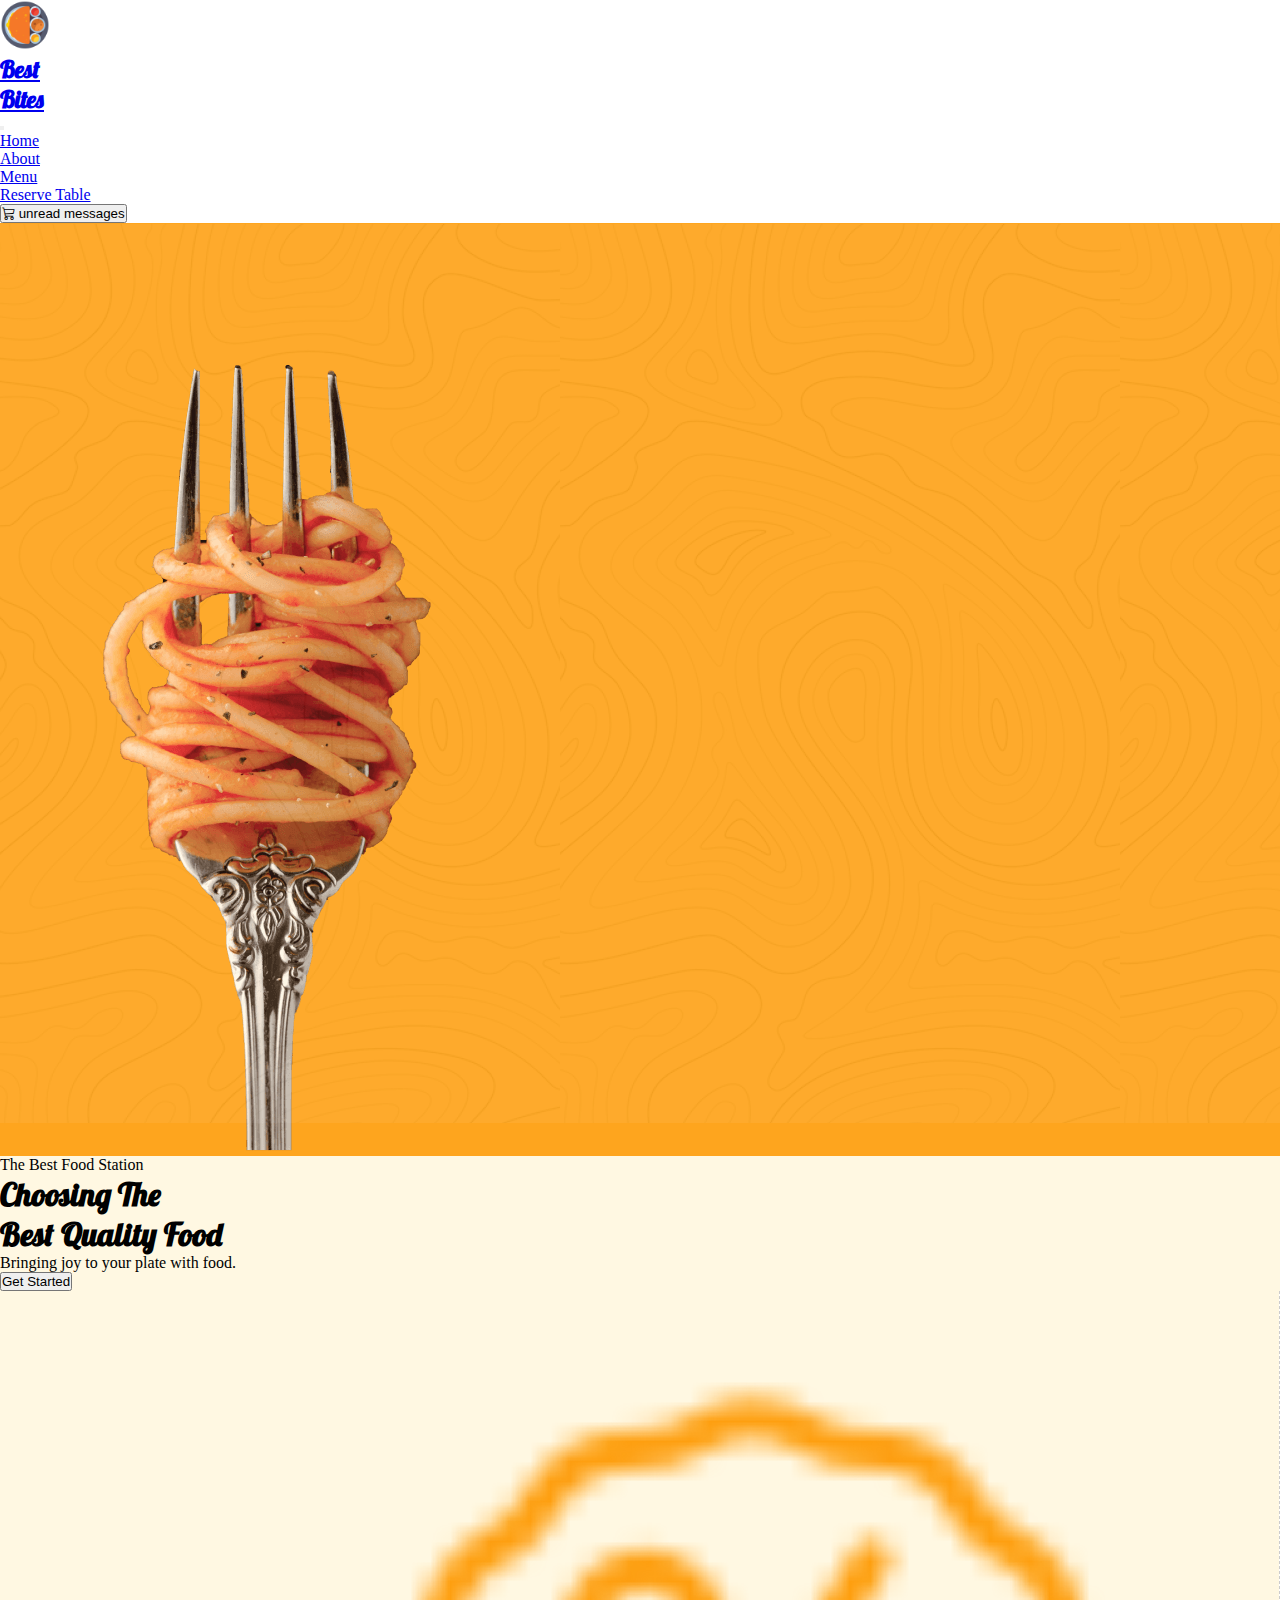
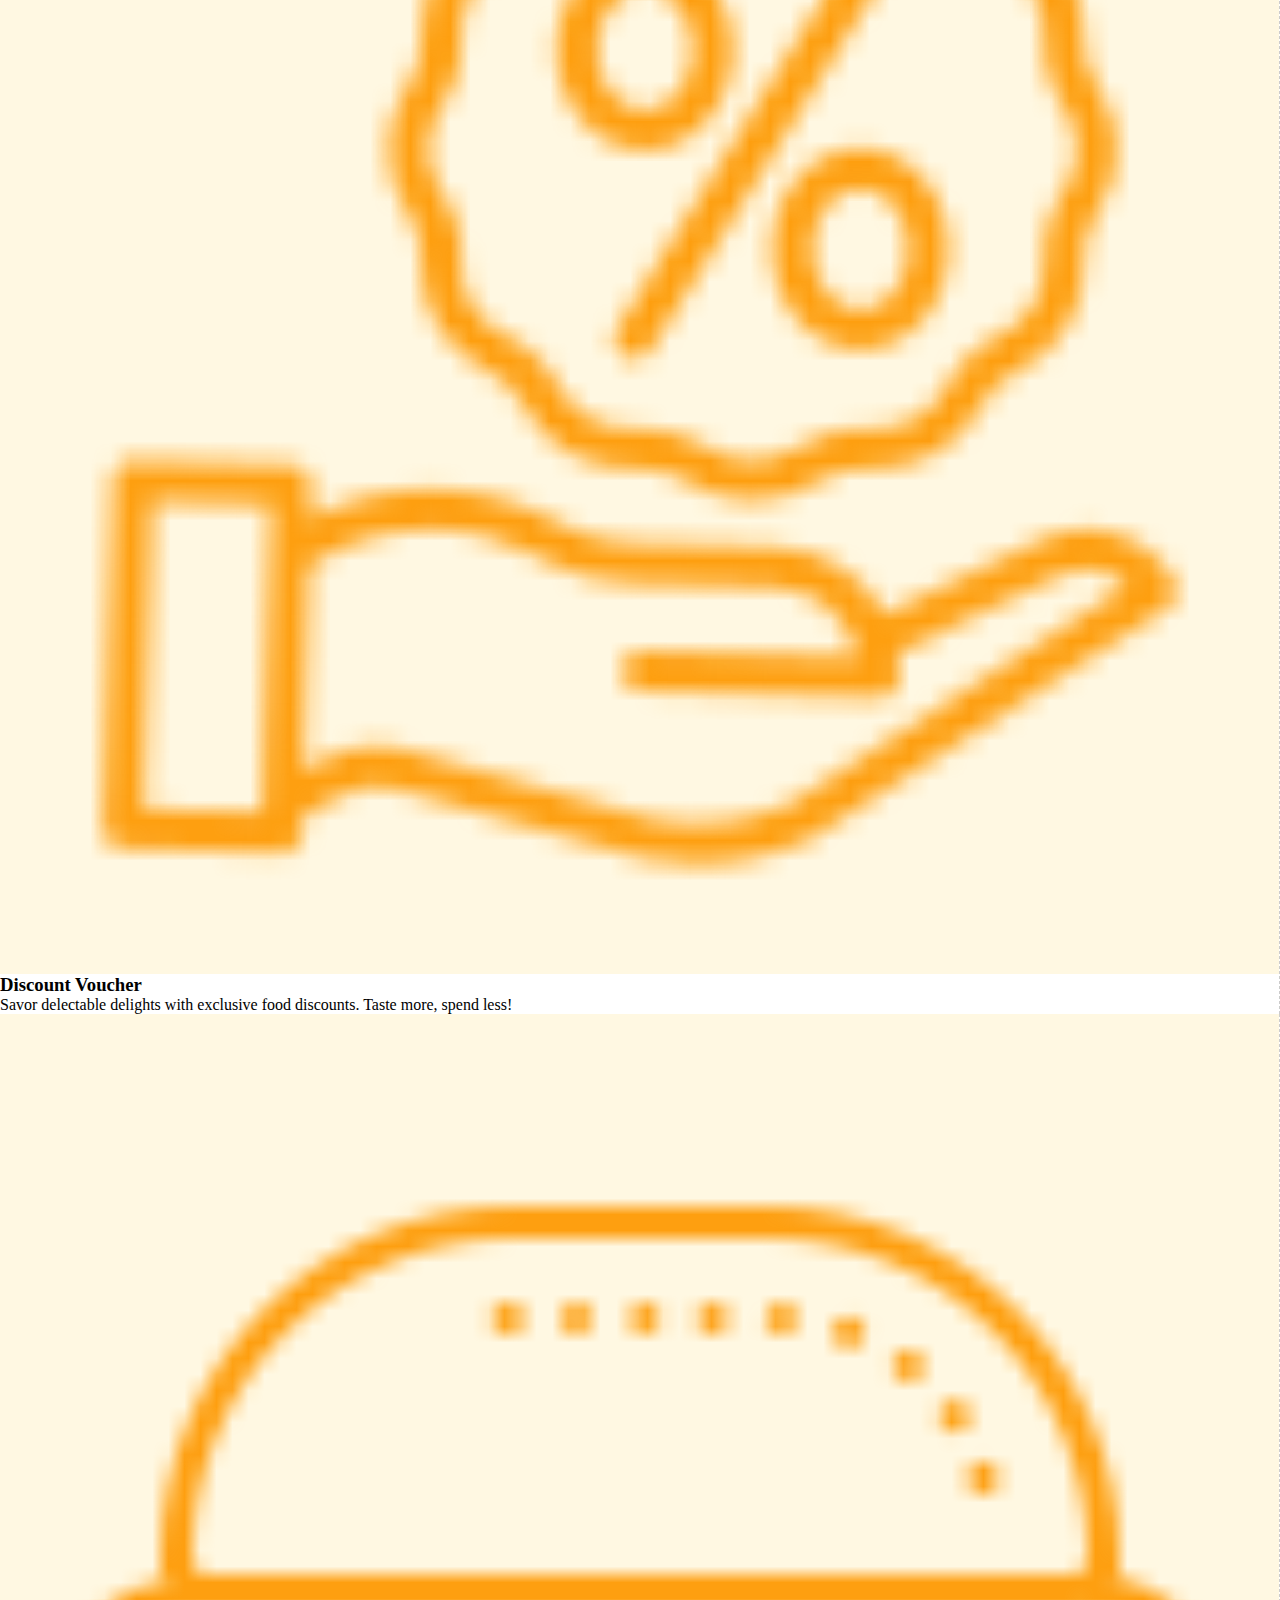
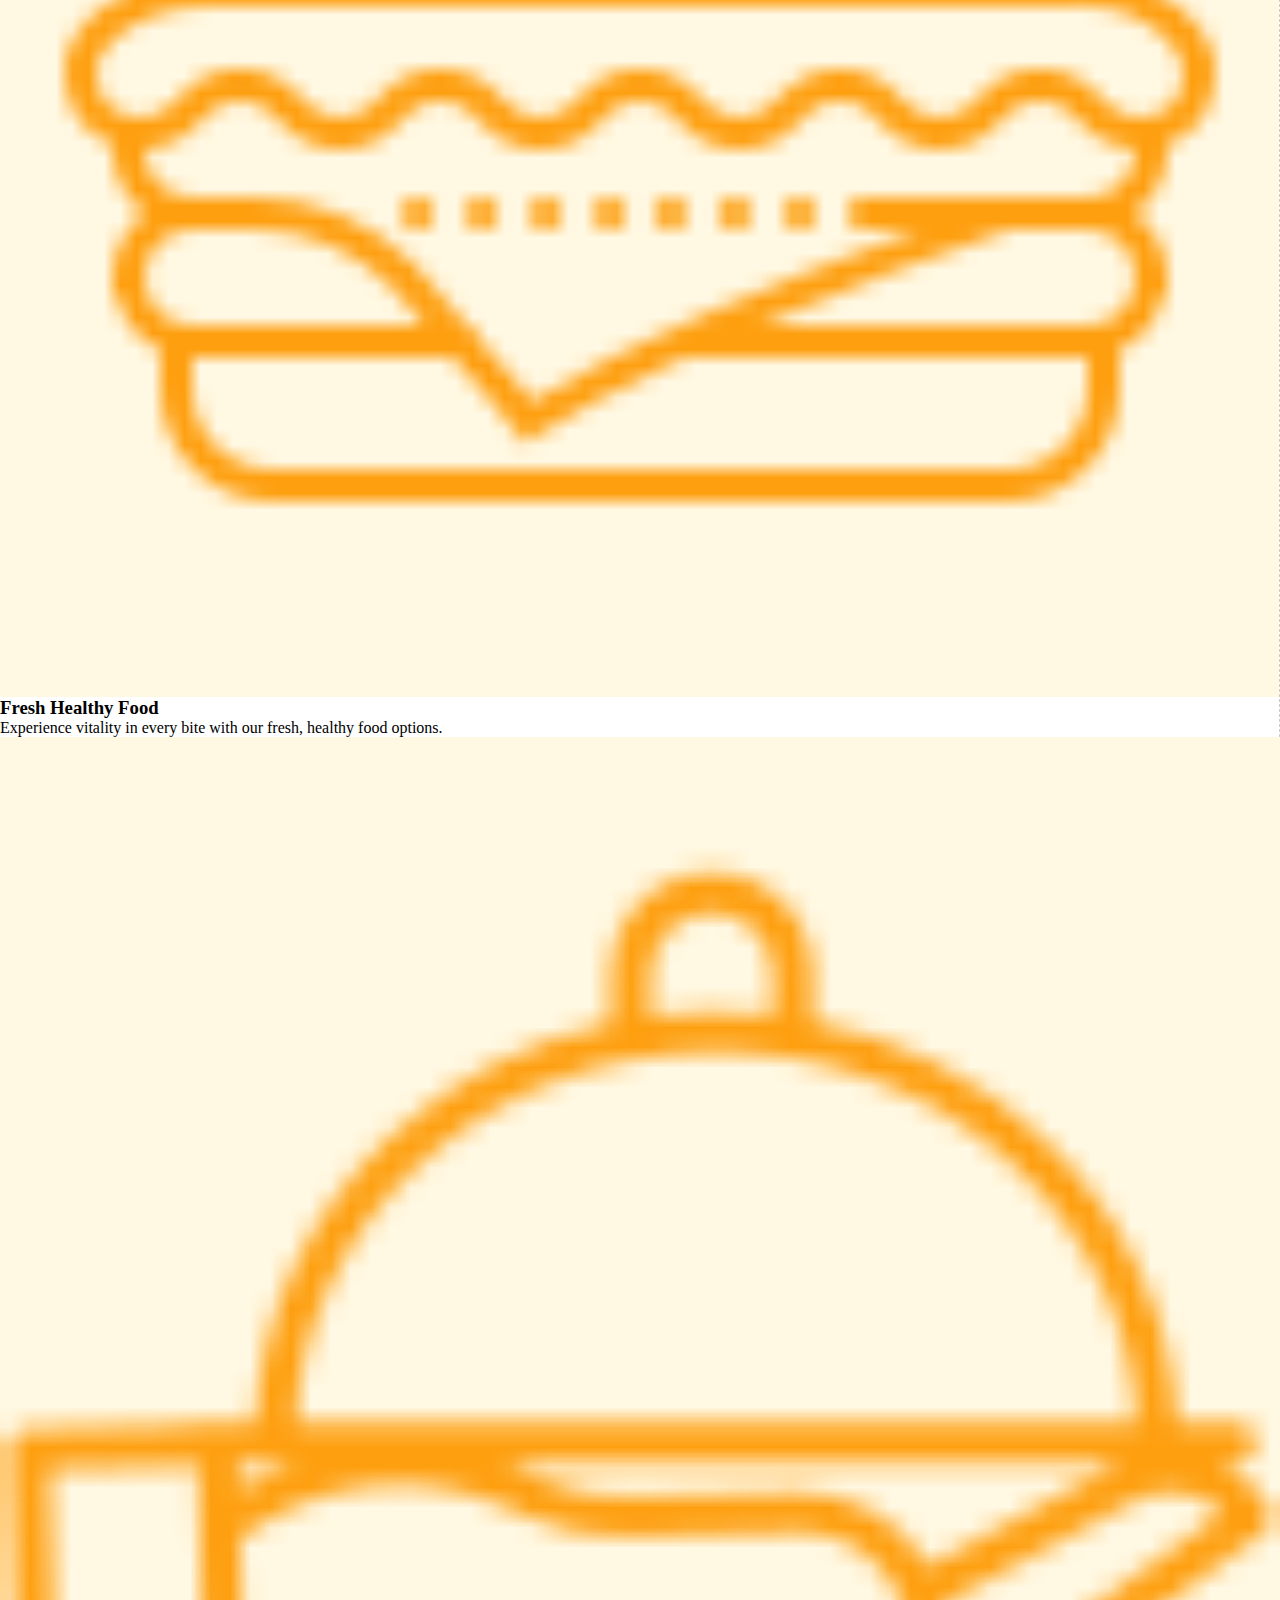
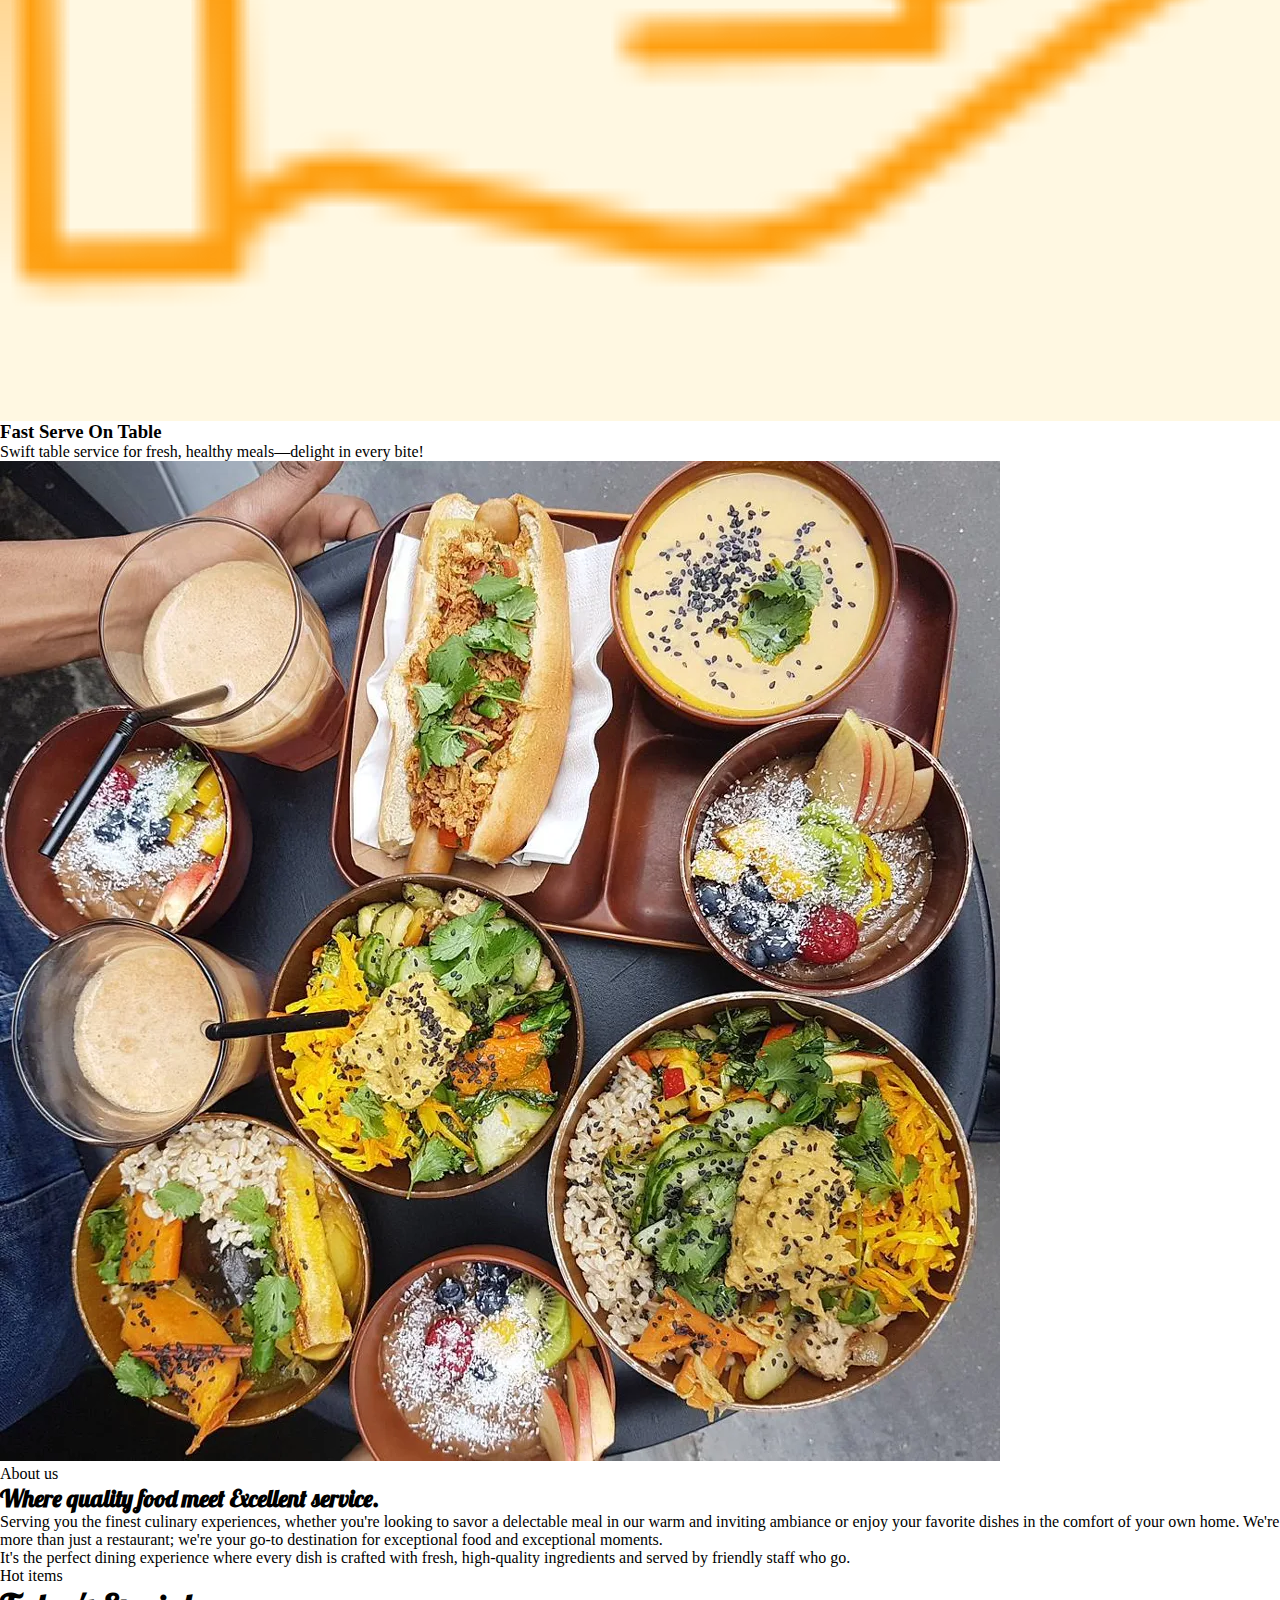
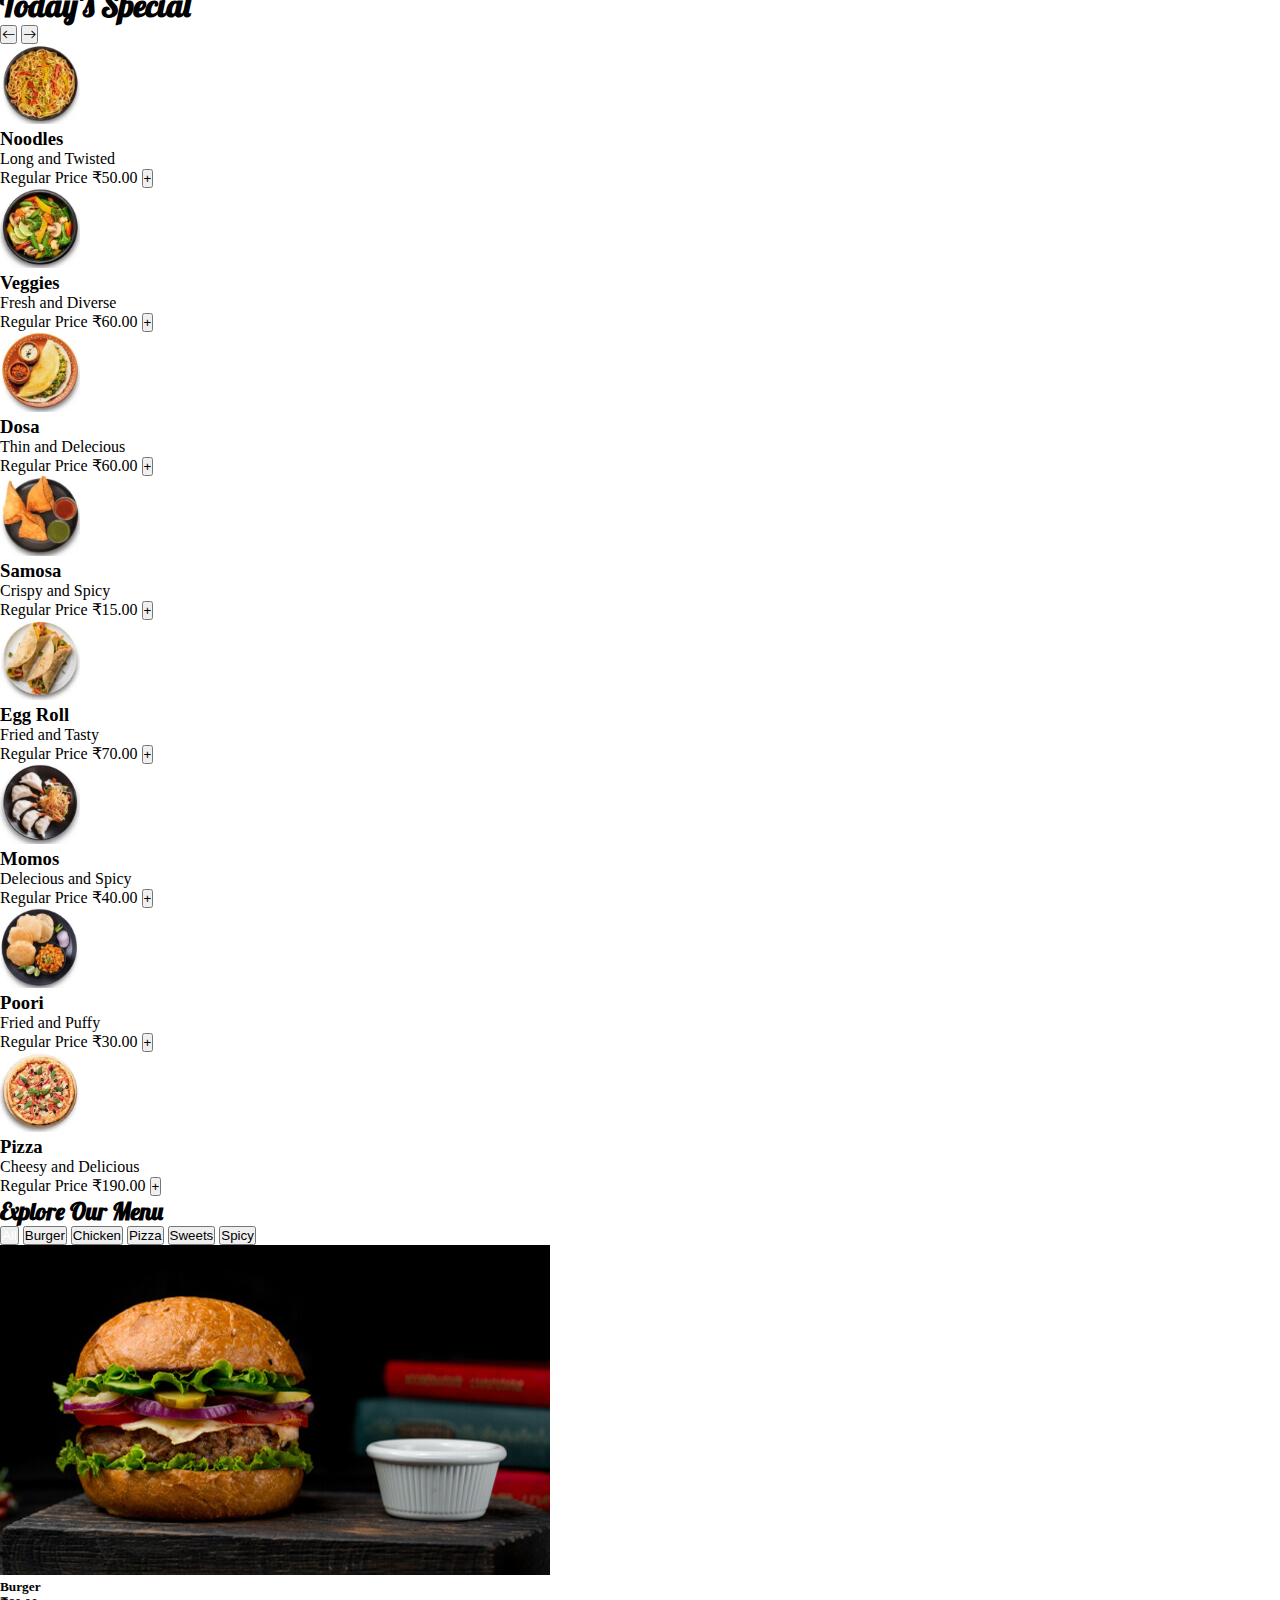
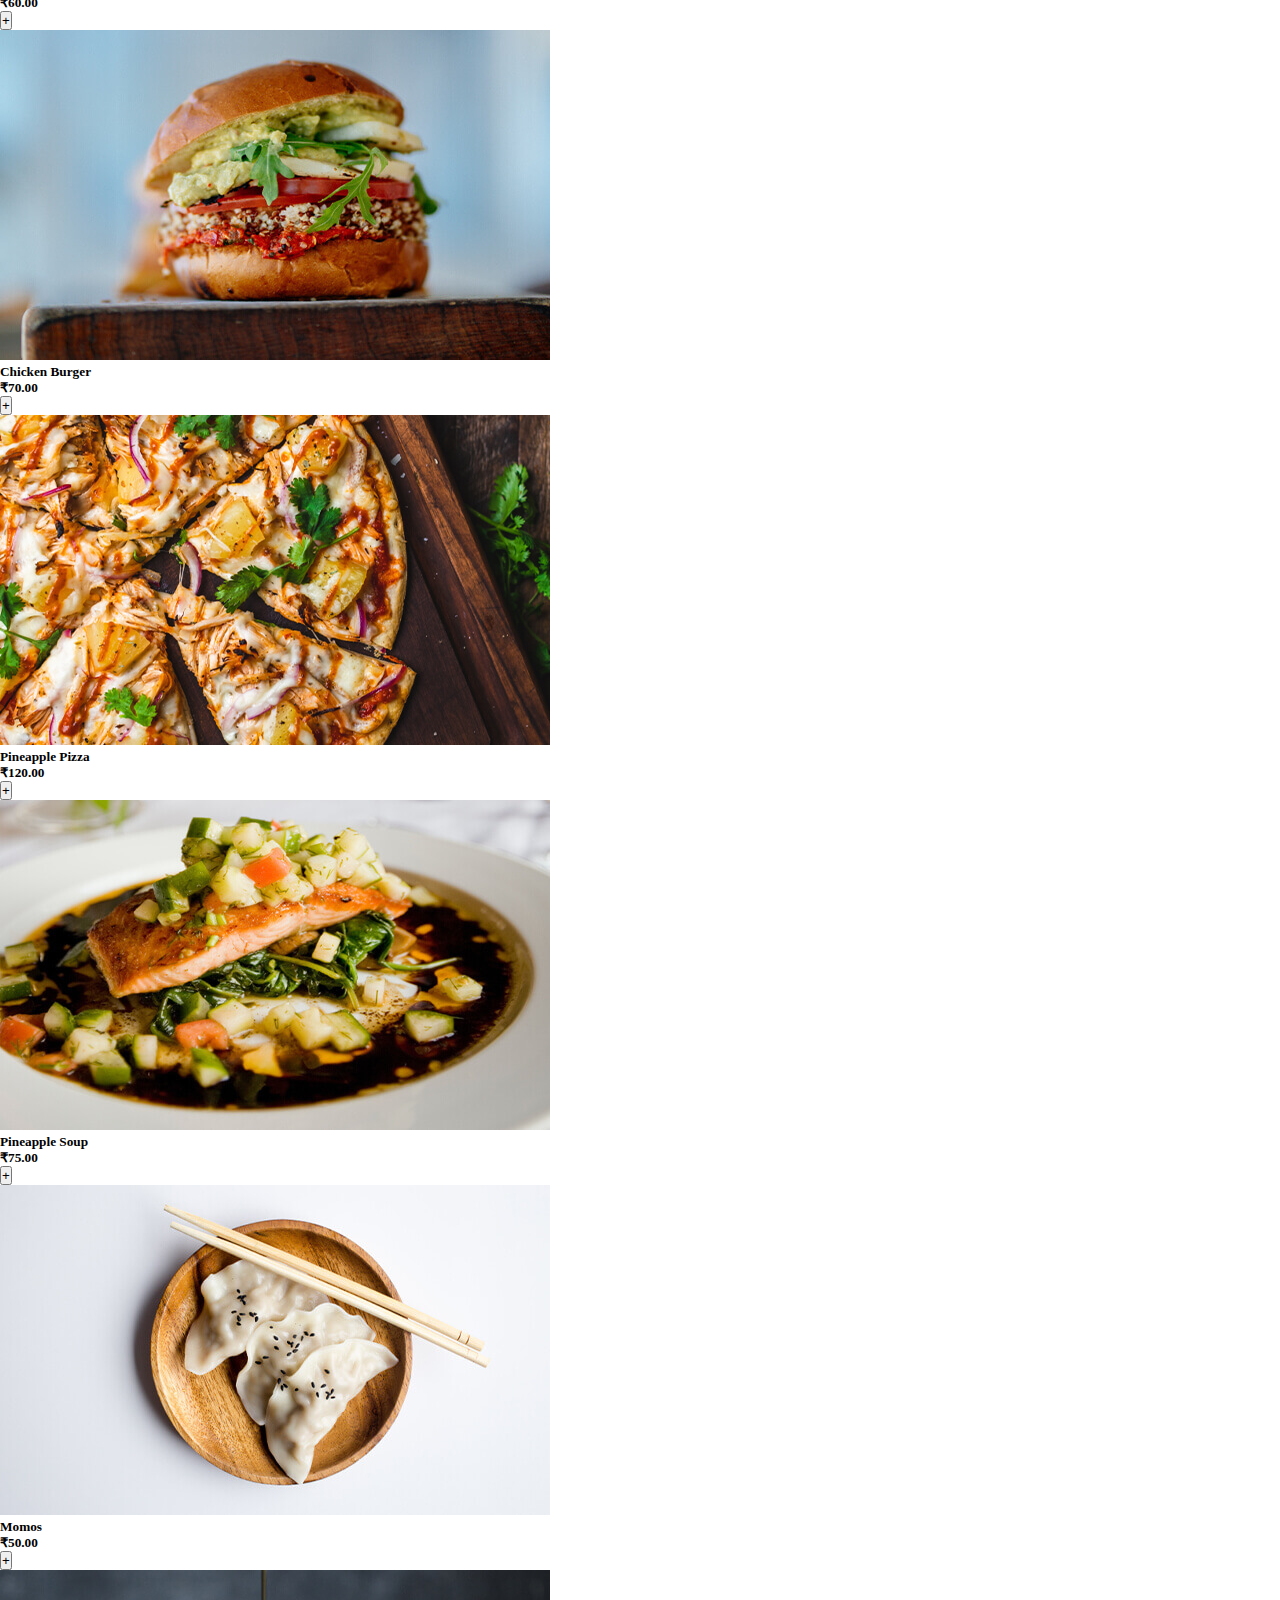
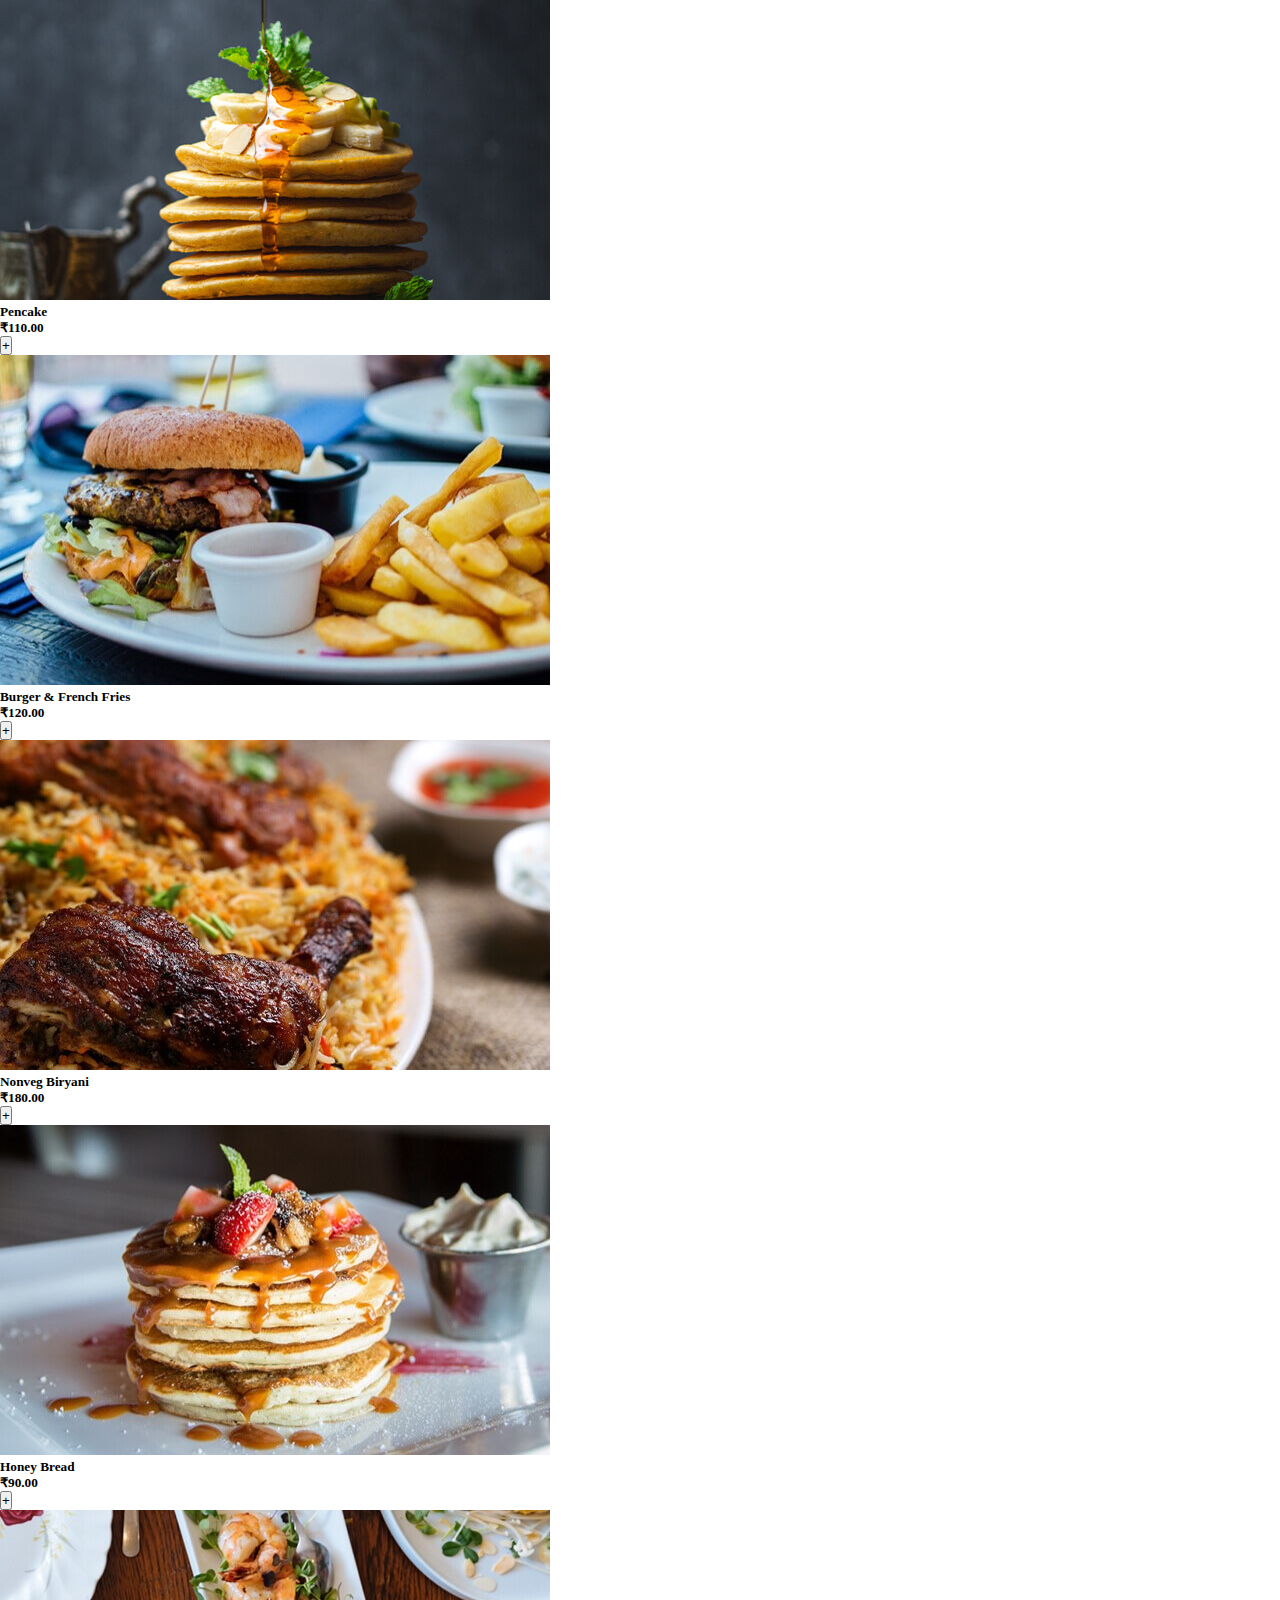
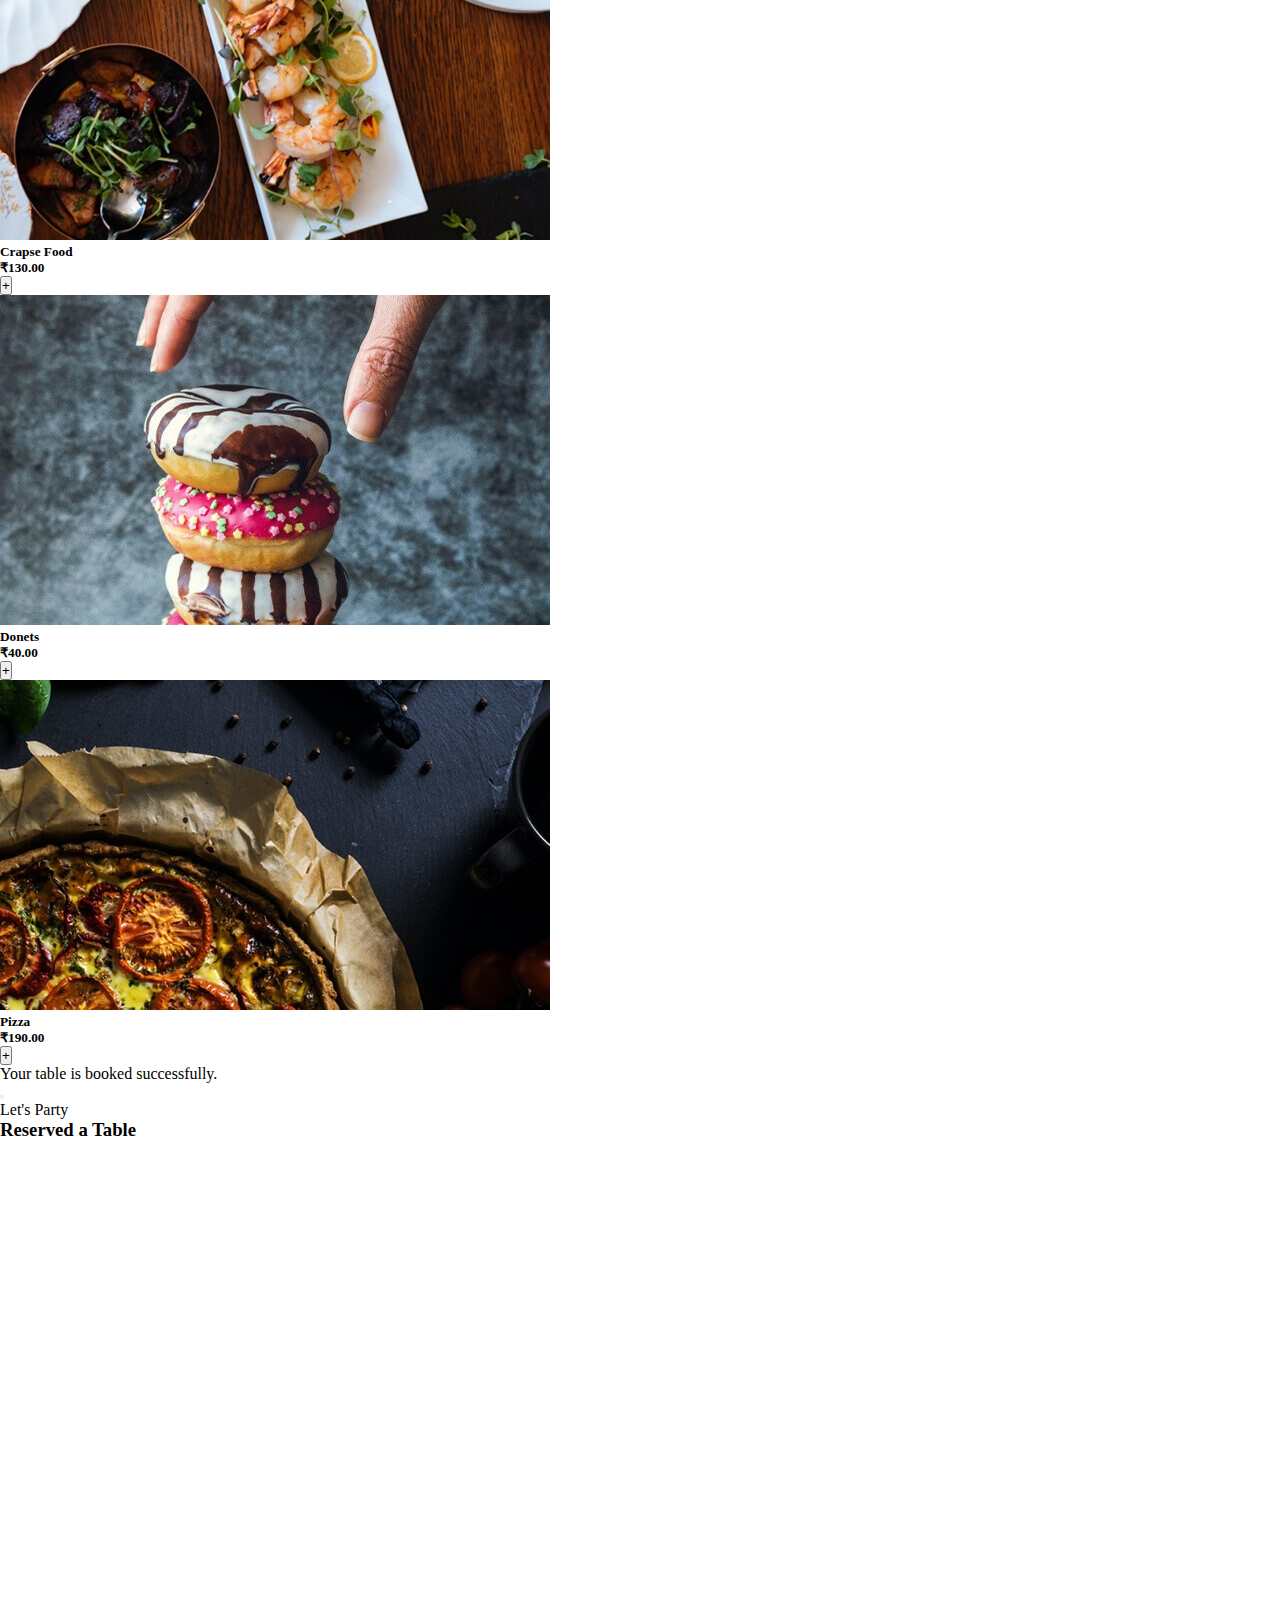
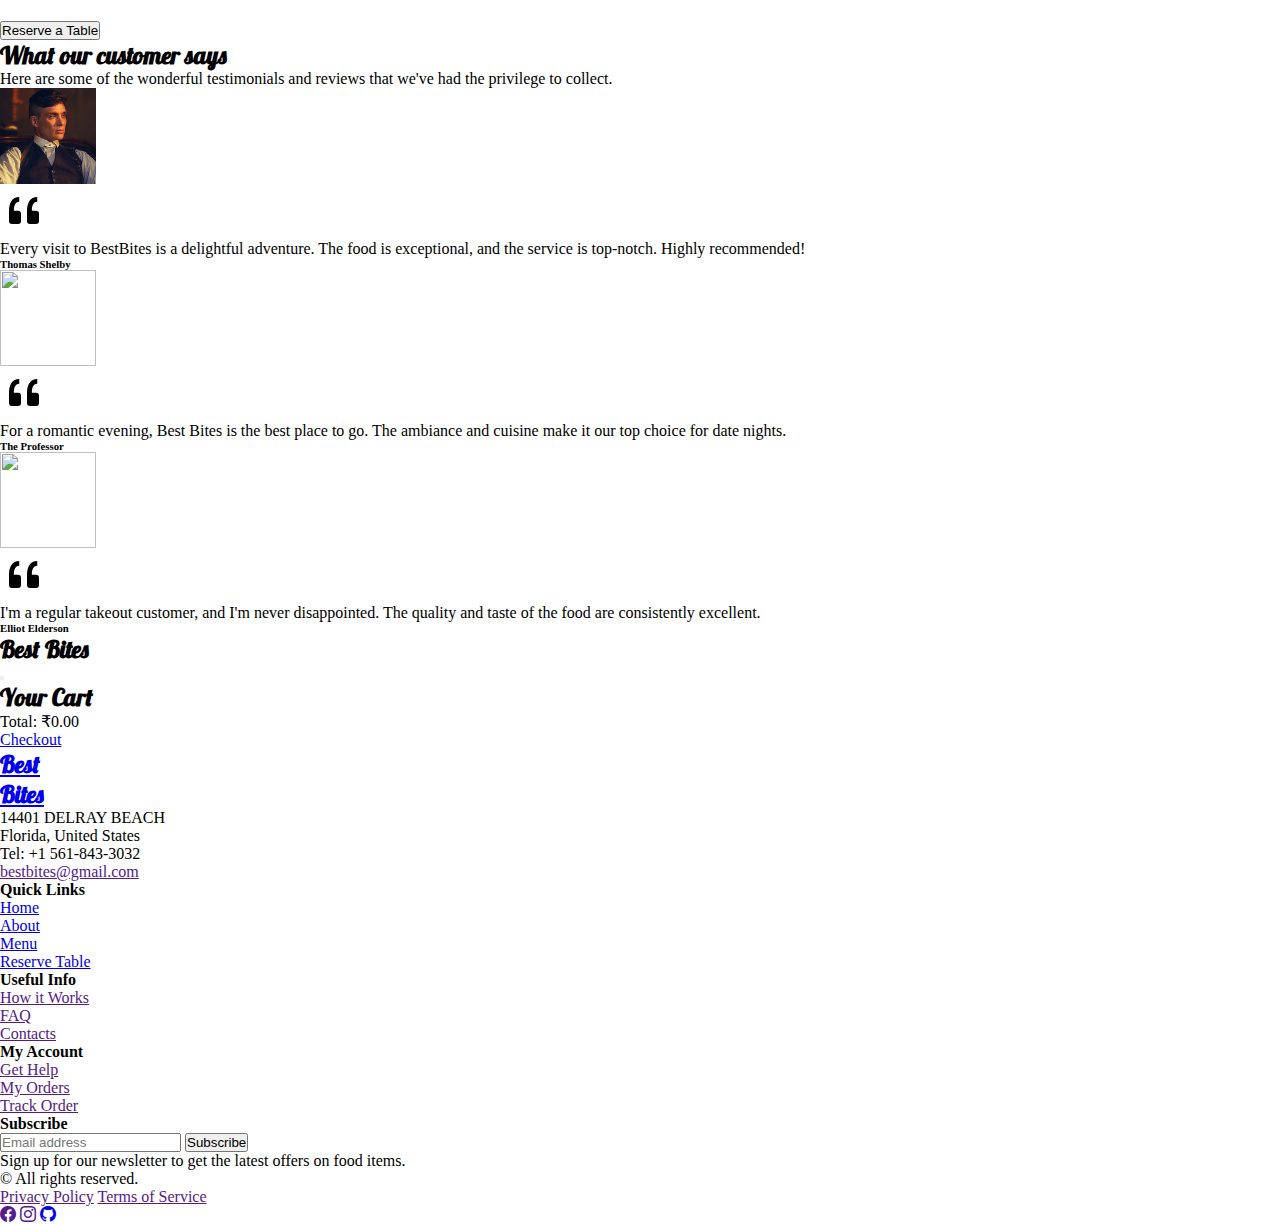
==== commit b725e0ea: "Update index.html" ====
--- a/index.html
+++ b/index.html
@@ -604,7 +604,7 @@
                 <div class="ms-auto">
                     <a class="me-2 text-warning" href=""><i class="bi bi-facebook"></i></a>
                     <a class="me-2 text-warning" href=""><i class="bi bi-instagram"></i></a>
-                    <a class="me-2 text-warning" href="https://github.com/ADi7YA26"><i class="bi bi-github"></i></a>
+                    <a class="me-2 text-warning" href="https://github.com/dasarijashwanth"><i class="bi bi-github"></i></a>
                 </div>
             </div>
         </div>
--- a/style.css
+++ b/style.css
@@ -0,0 +1,97 @@
+@import url('https://fonts.googleapis.com/css2?family=Lobster&family=Lobster+Two:ital,wght@0,400;0,700;1,400;1,700&family=Poppins:ital,wght@0,100;0,200;0,400;0,500;0,600;0,700;0,800;0,900;1,100;1,200;1,300;1,400;1,500;1,600;1,700;1,800;1,900&display=swap');
+
+
+*{
+    margin: 0;
+    padding: 0;
+    box-sizing: border-box;
+}
+
+:root{
+    --bs-warning: #fe9f10;
+    --bs-font-sans-serif: Poppins, sans-serif !important;
+    --bs-warning-rgb: 254, 159, 16;
+    --bs-link-hover-color-rgb: #fe9f10;
+    --bs-light-rgb: 255, 248, 224;
+}
+
+.btn-warning{
+    --bs-btn-color: #fff;
+    --bs-btn-bg: #fe9f10;
+    --bs-btn-border-color: #fe9f10;
+
+    --bs-btn-hover-color: #fe9f10;
+    --bs-btn-hover-bg: #fff;
+}
+.btn-outline-warning{
+    --bs-btn-hover-color:white;
+}
+.btn:hover i{
+    color: #fe9f10;
+}
+
+h1, h2{
+    font-family: 'Lobster';
+}
+
+.nav-link.active{
+    color: var(--bs-warning) !important;
+    font-weight: bold;
+}
+.hero-side::before{
+    content: '';
+    position: absolute;
+    width: 100%; height: 100%;
+    background: url('assets/pattern.png');
+    opacity: 0.25;
+}
+.nav-link:focus, .nav-link:hover{
+    color: var(--bs-warning);
+}
+
+
+.food-item.hide{
+    display: none;
+}
+
+.btn.active{
+    color: white;
+}
+
+
+.img-line{
+    width: 50%;
+    height: 1px;
+    margin: 0 15px;
+    border-bottom: 1px dashed #7D7D7D;
+}
+
+#reserve form input{
+    border: none;
+    background: transparent;
+    margin: 1rem 0rem;
+    padding: 1rem;
+    color: white;
+    border-radius: 0;
+    border-bottom: 1px solid white;
+}
+#reserve form input::placeholder{
+    color: currentColor;
+}
+
+.icon{
+    background: #fff8e2;
+}
+.icon img{
+    width: 100%;
+}
+
+.border-right{
+    border-right: 1px dashed #ccc;
+}
+
+@media only screen and (max-width: 768px) {
+    html{
+        font-size: 50%;
+    }
+}
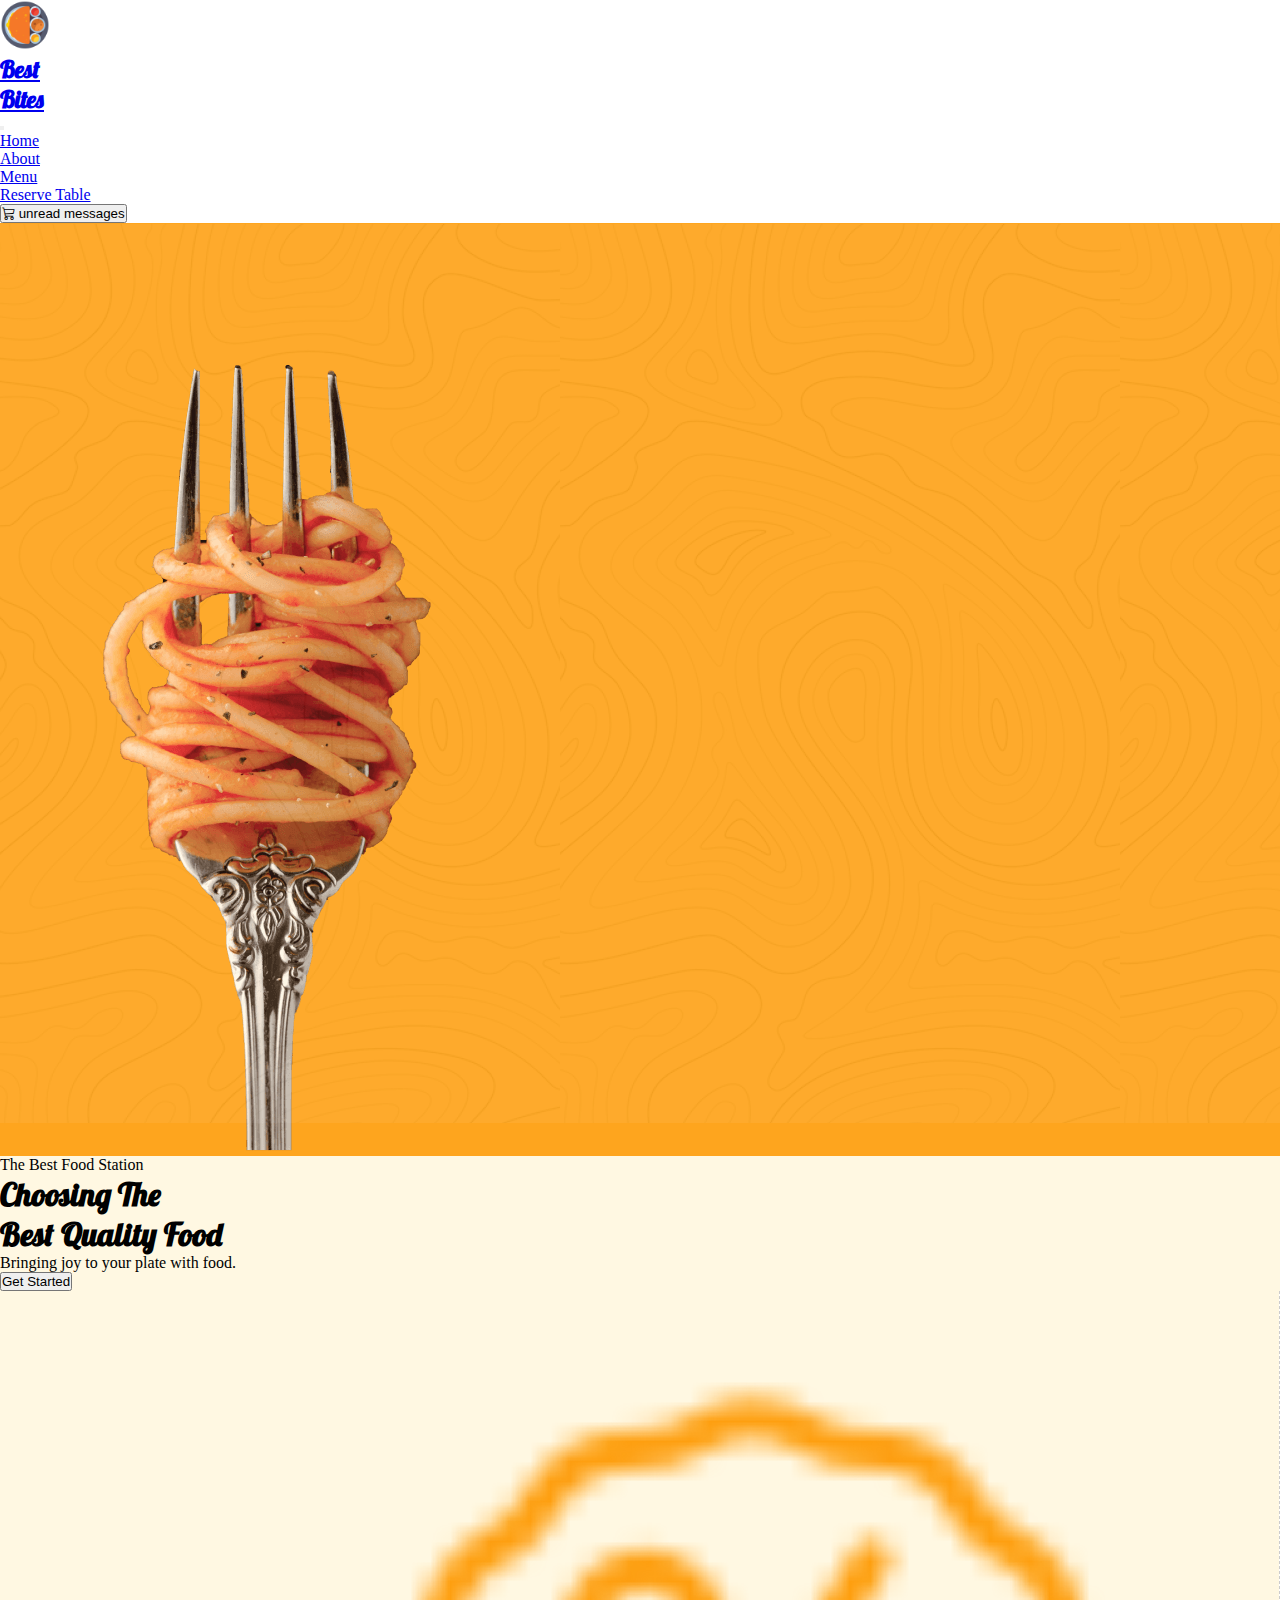
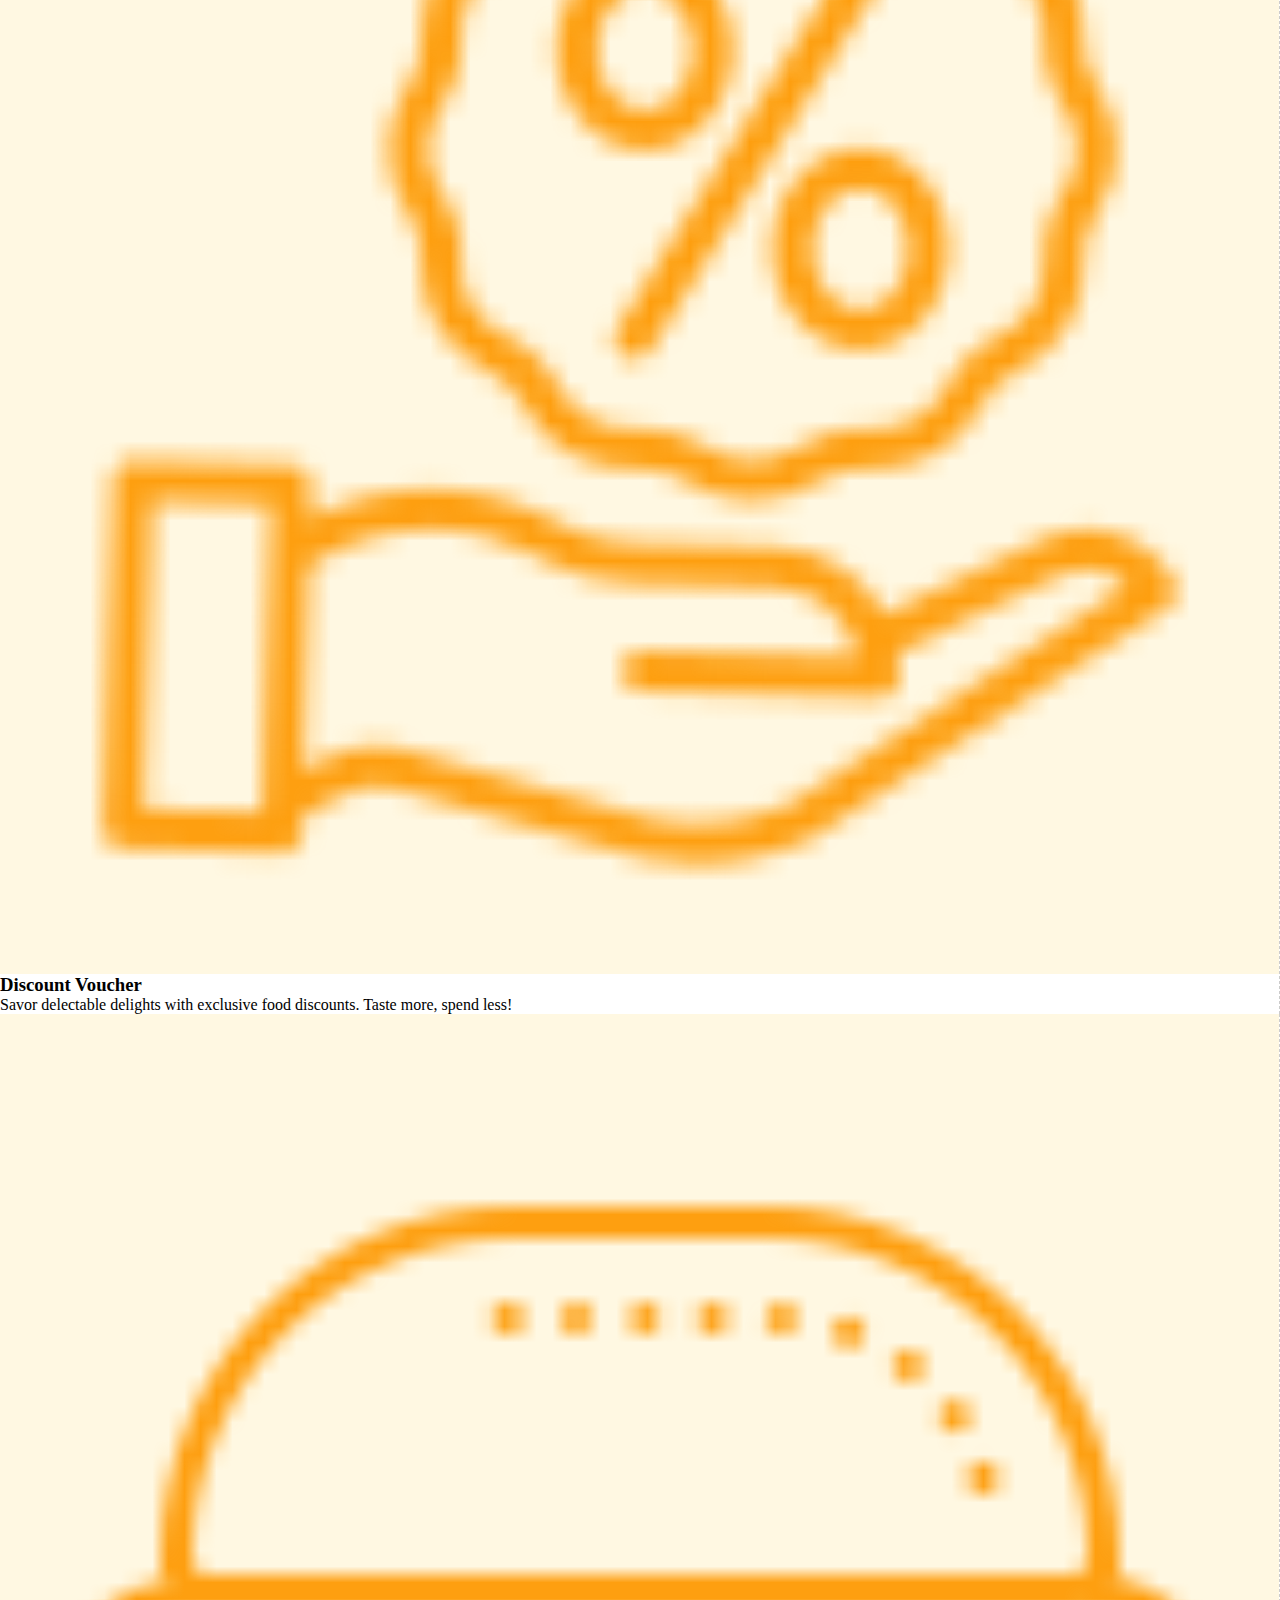
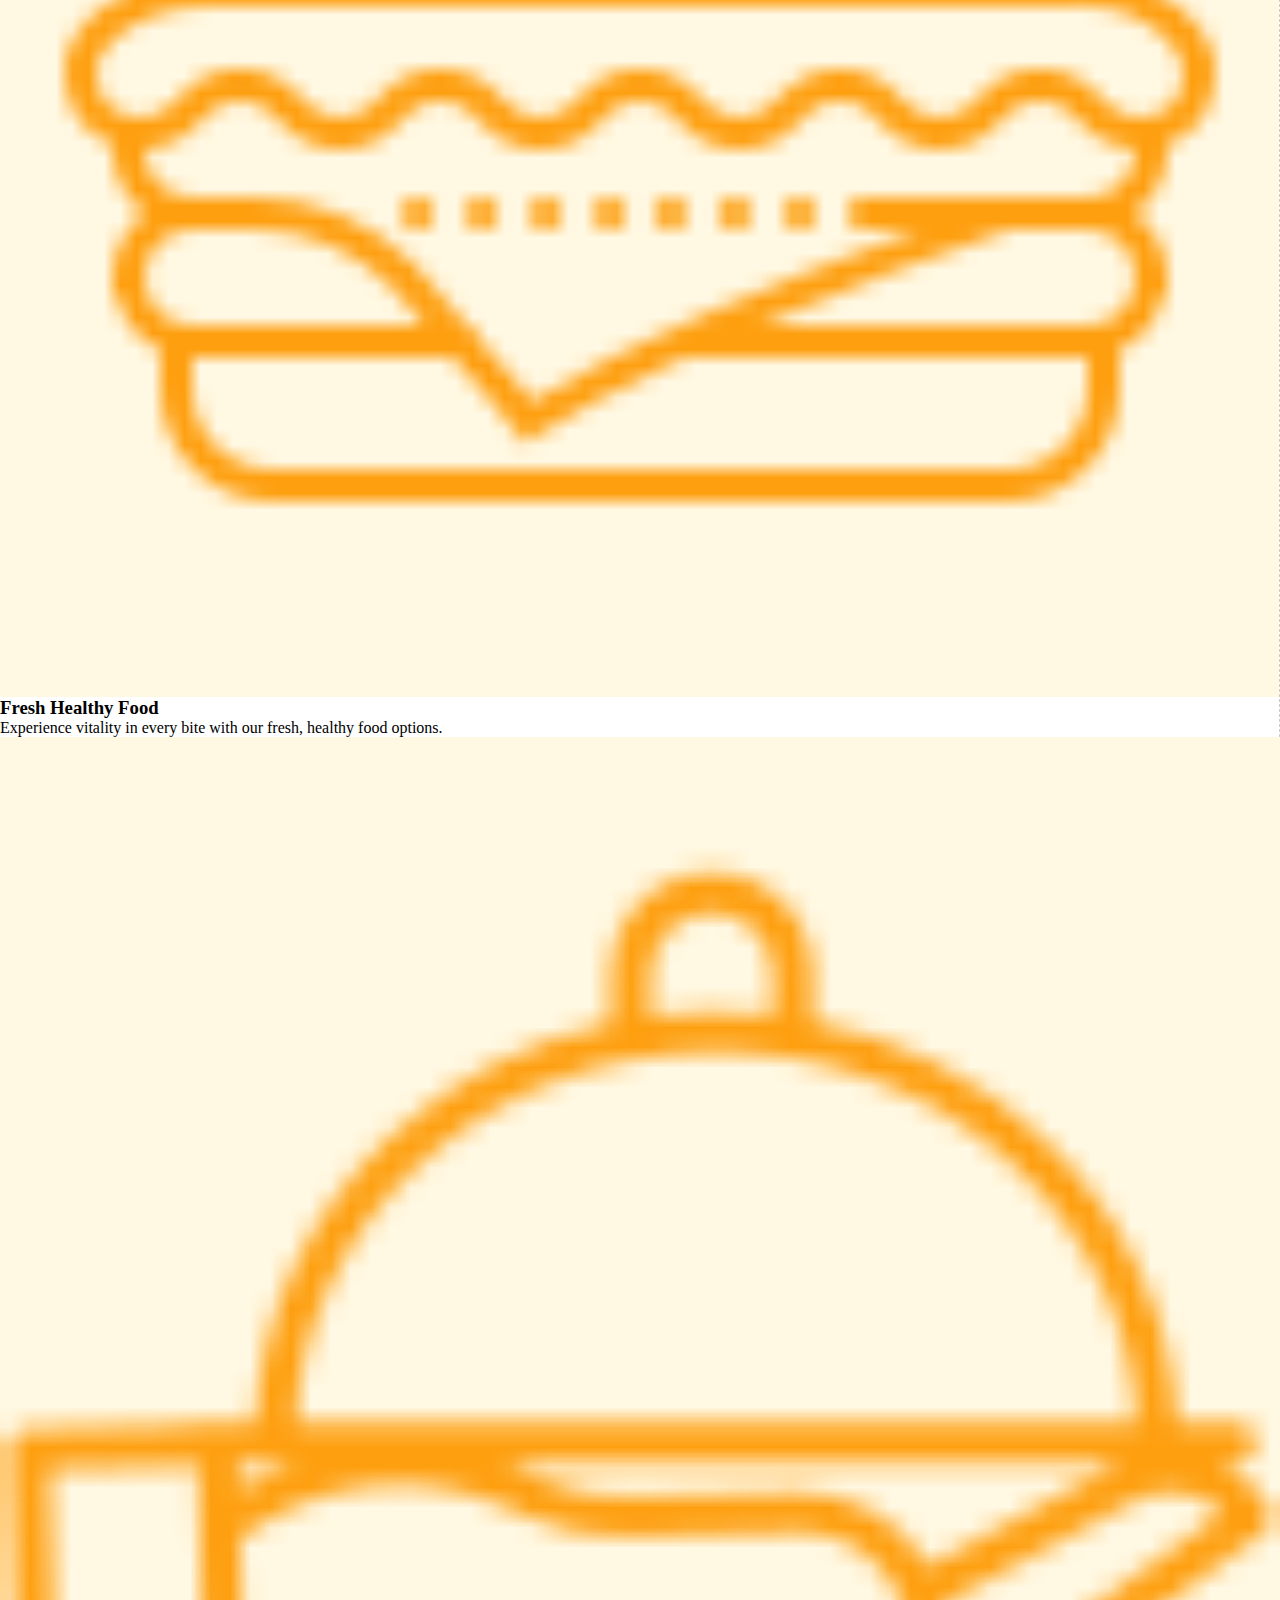
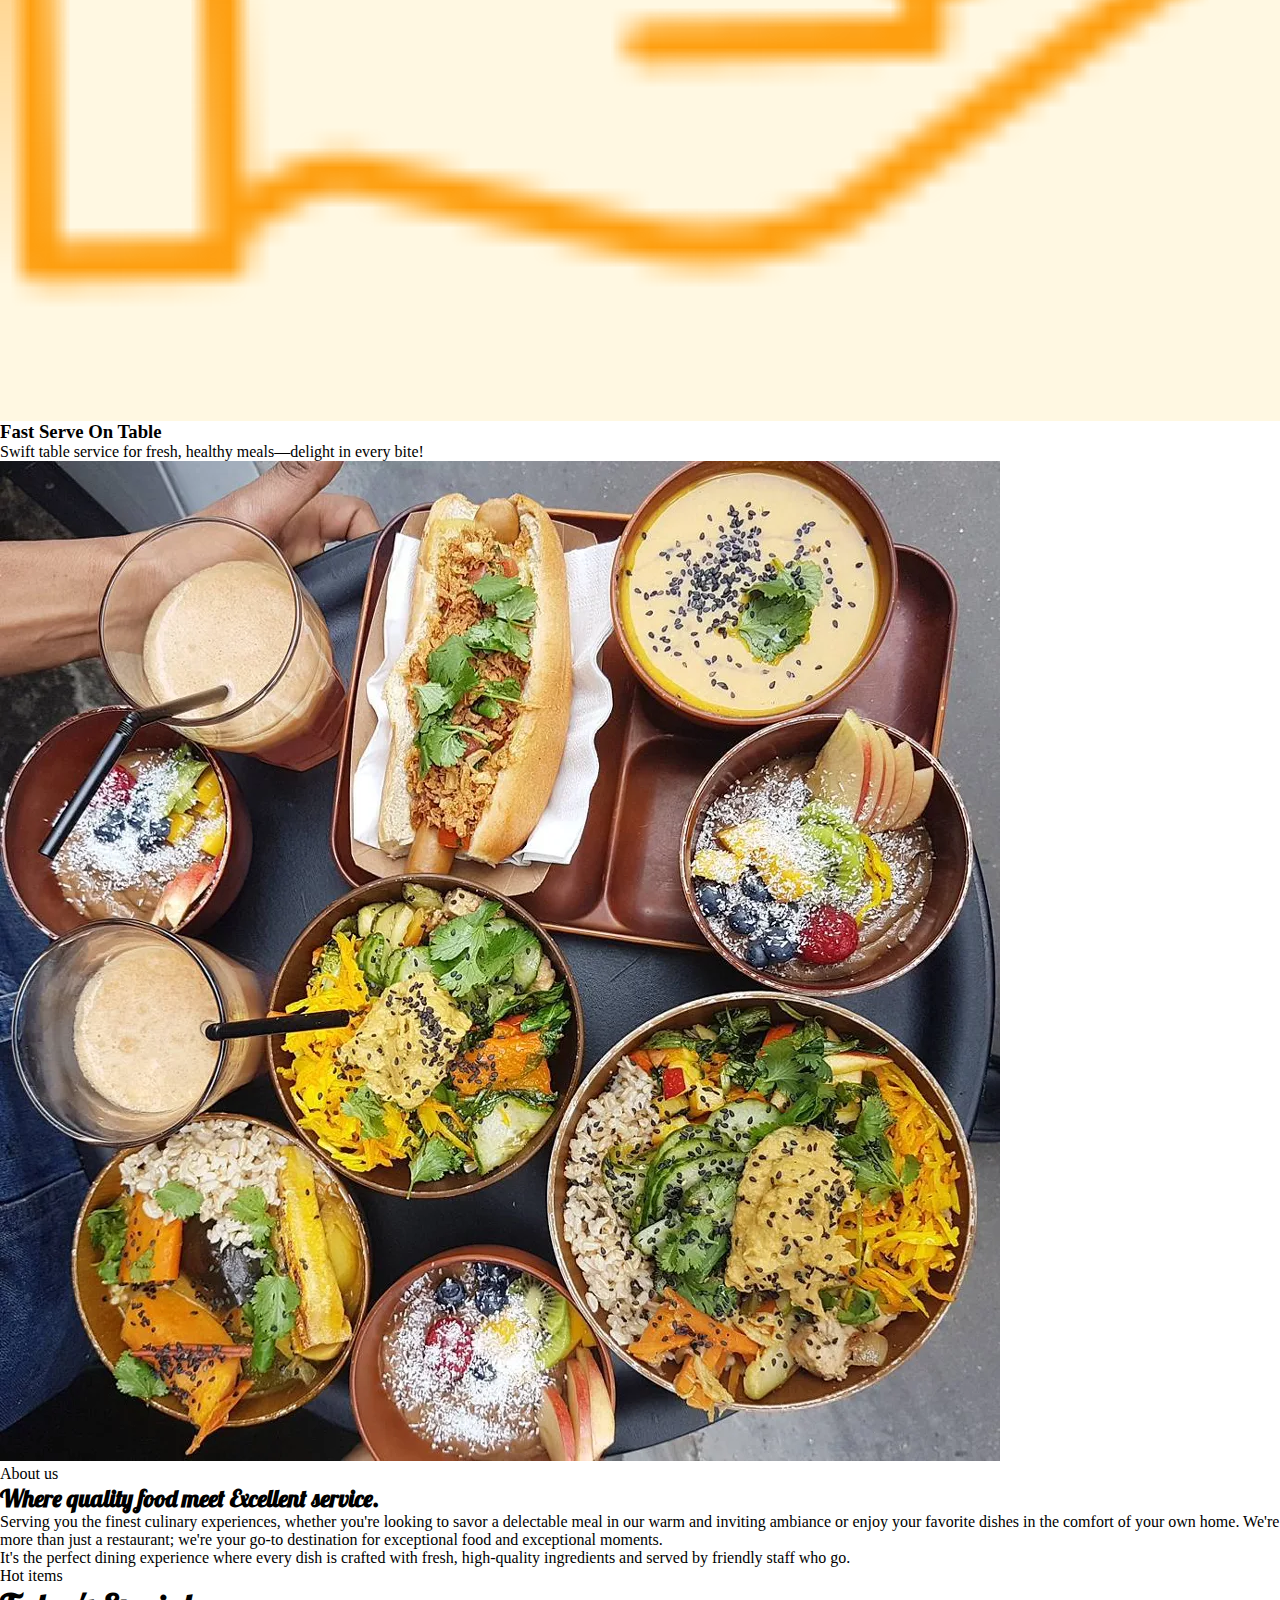
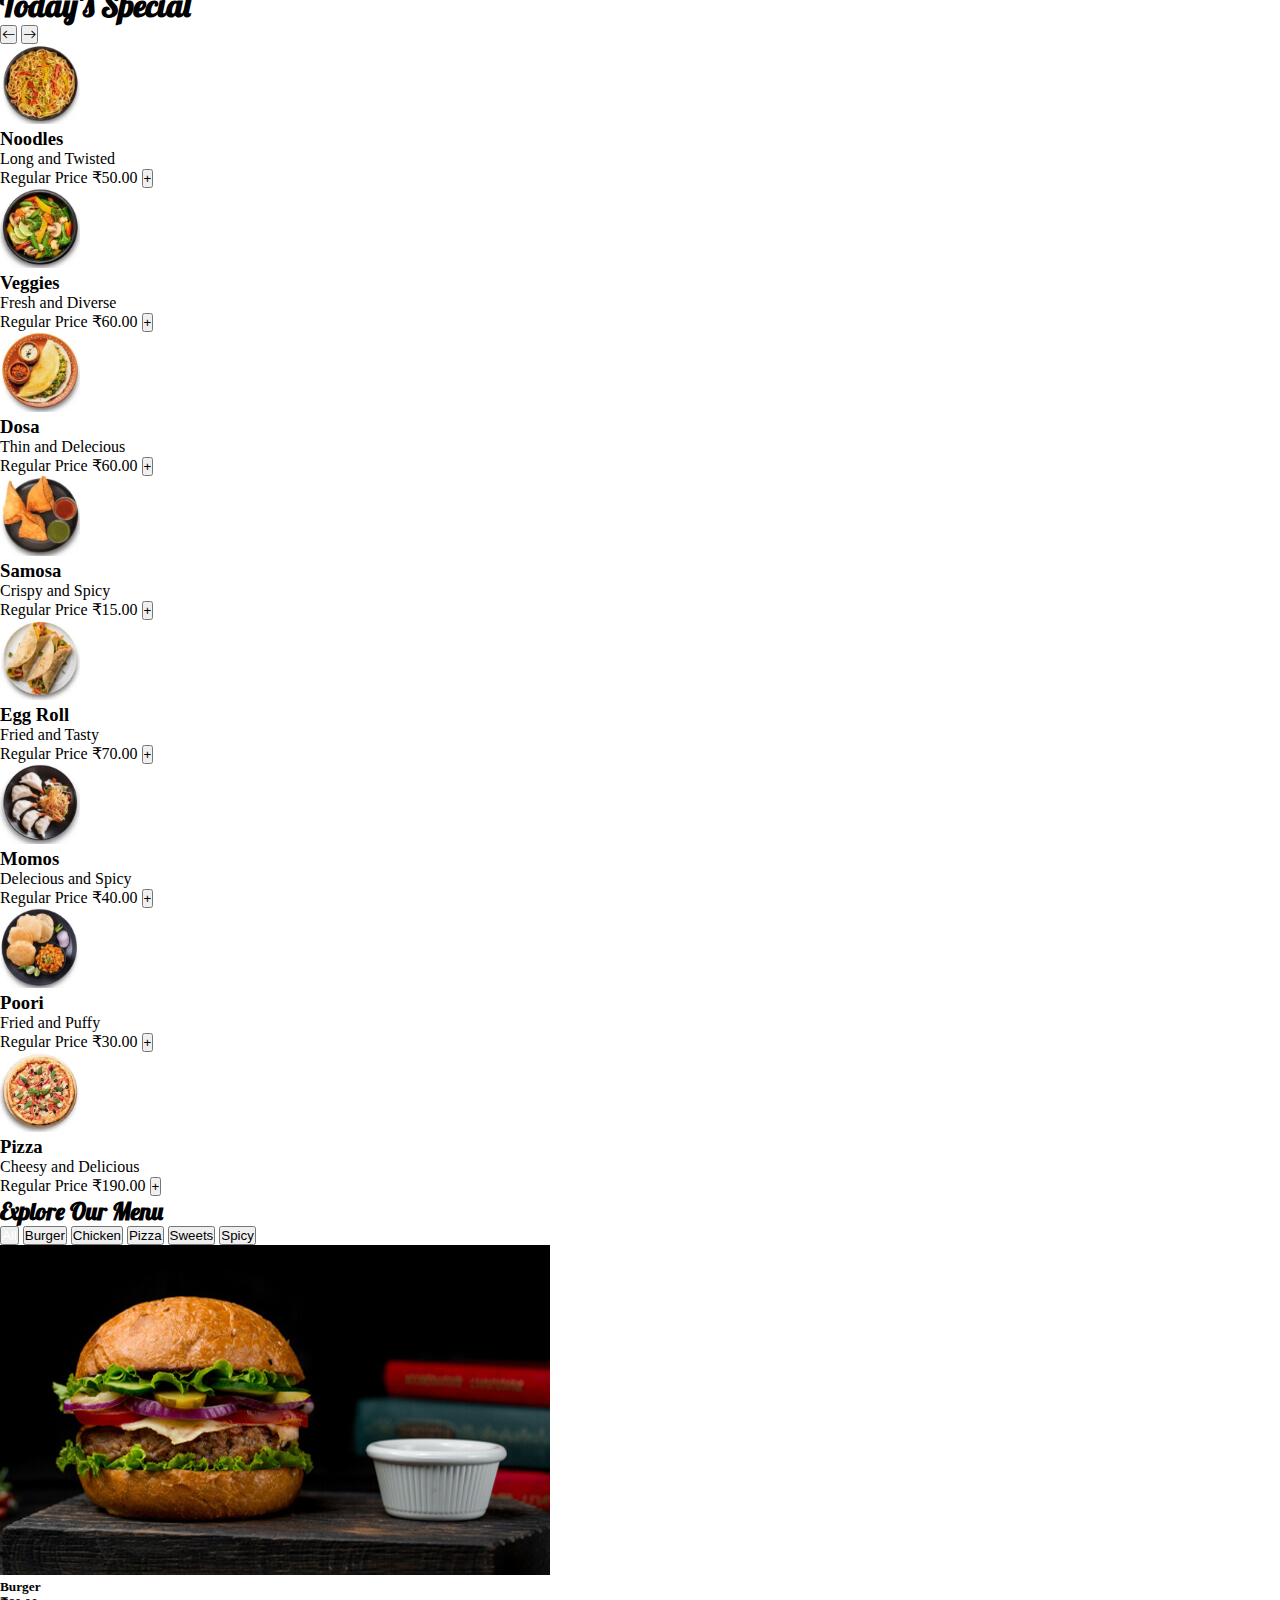
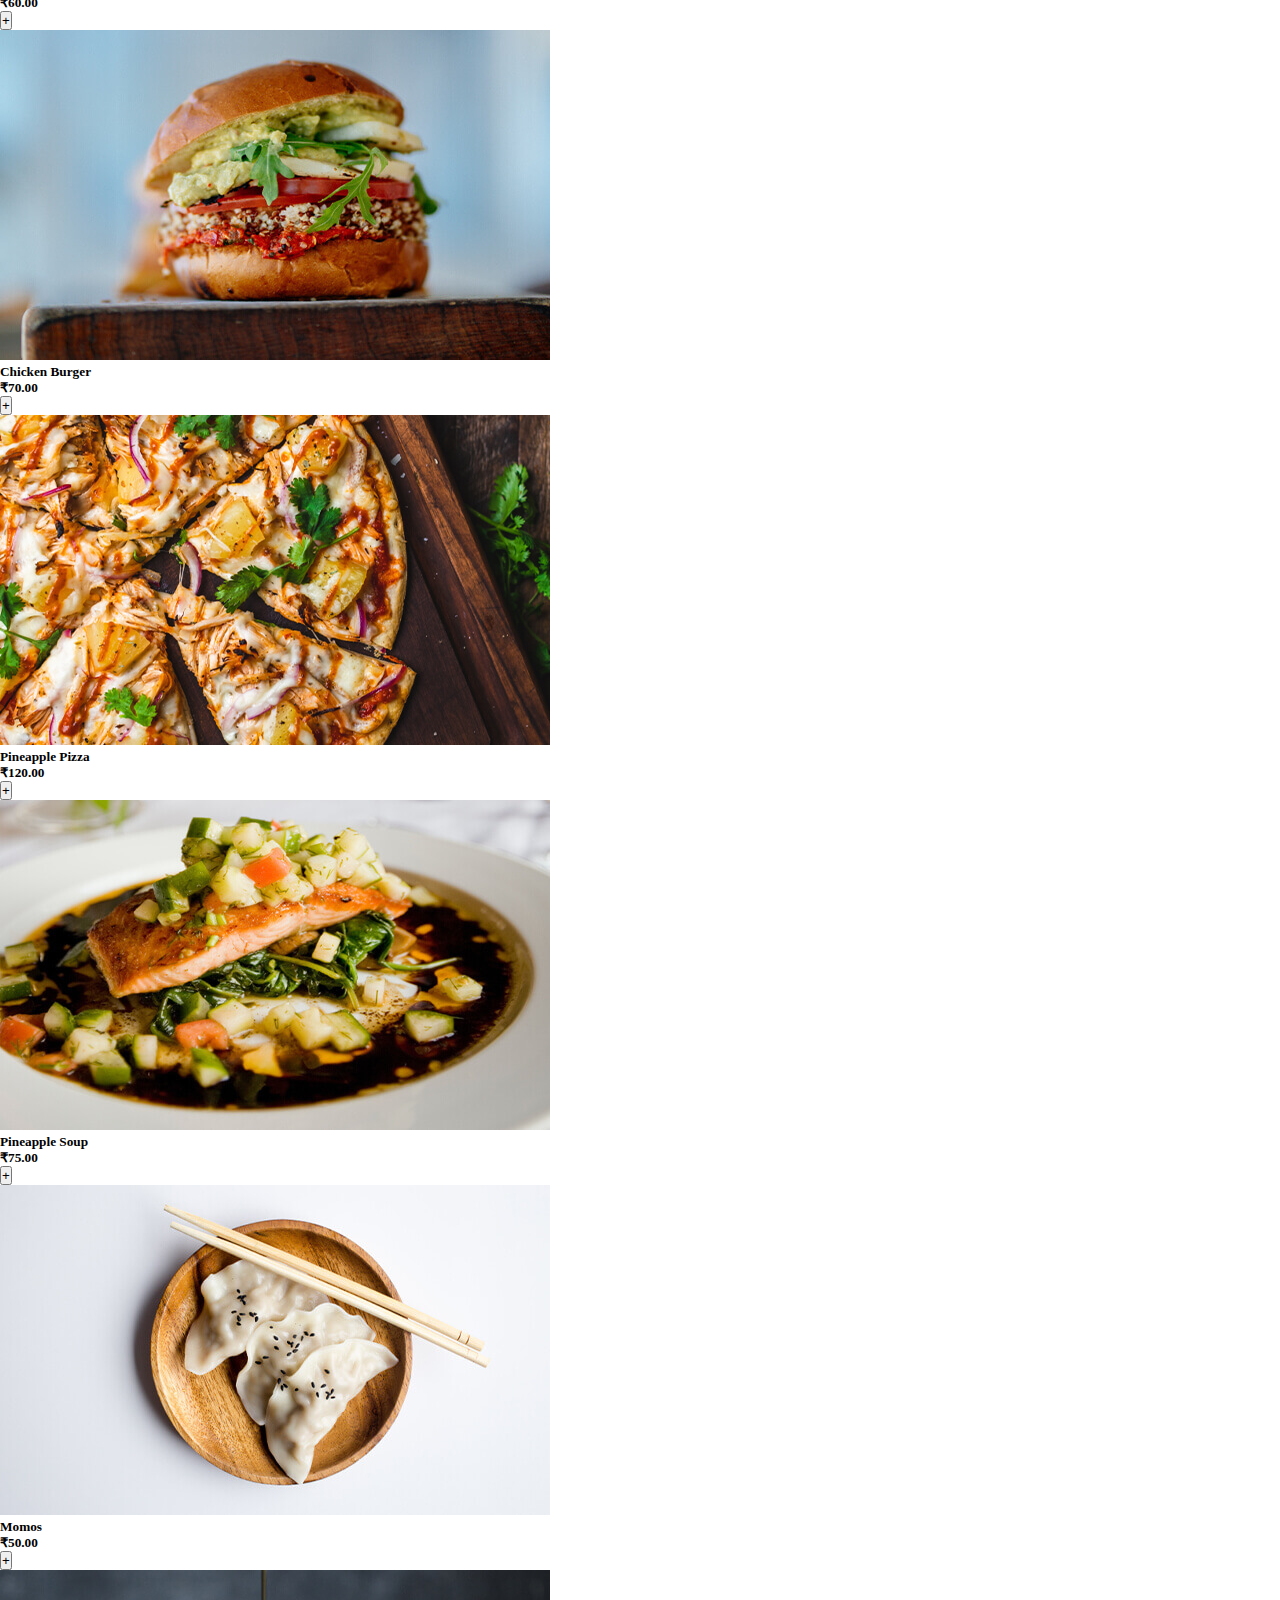
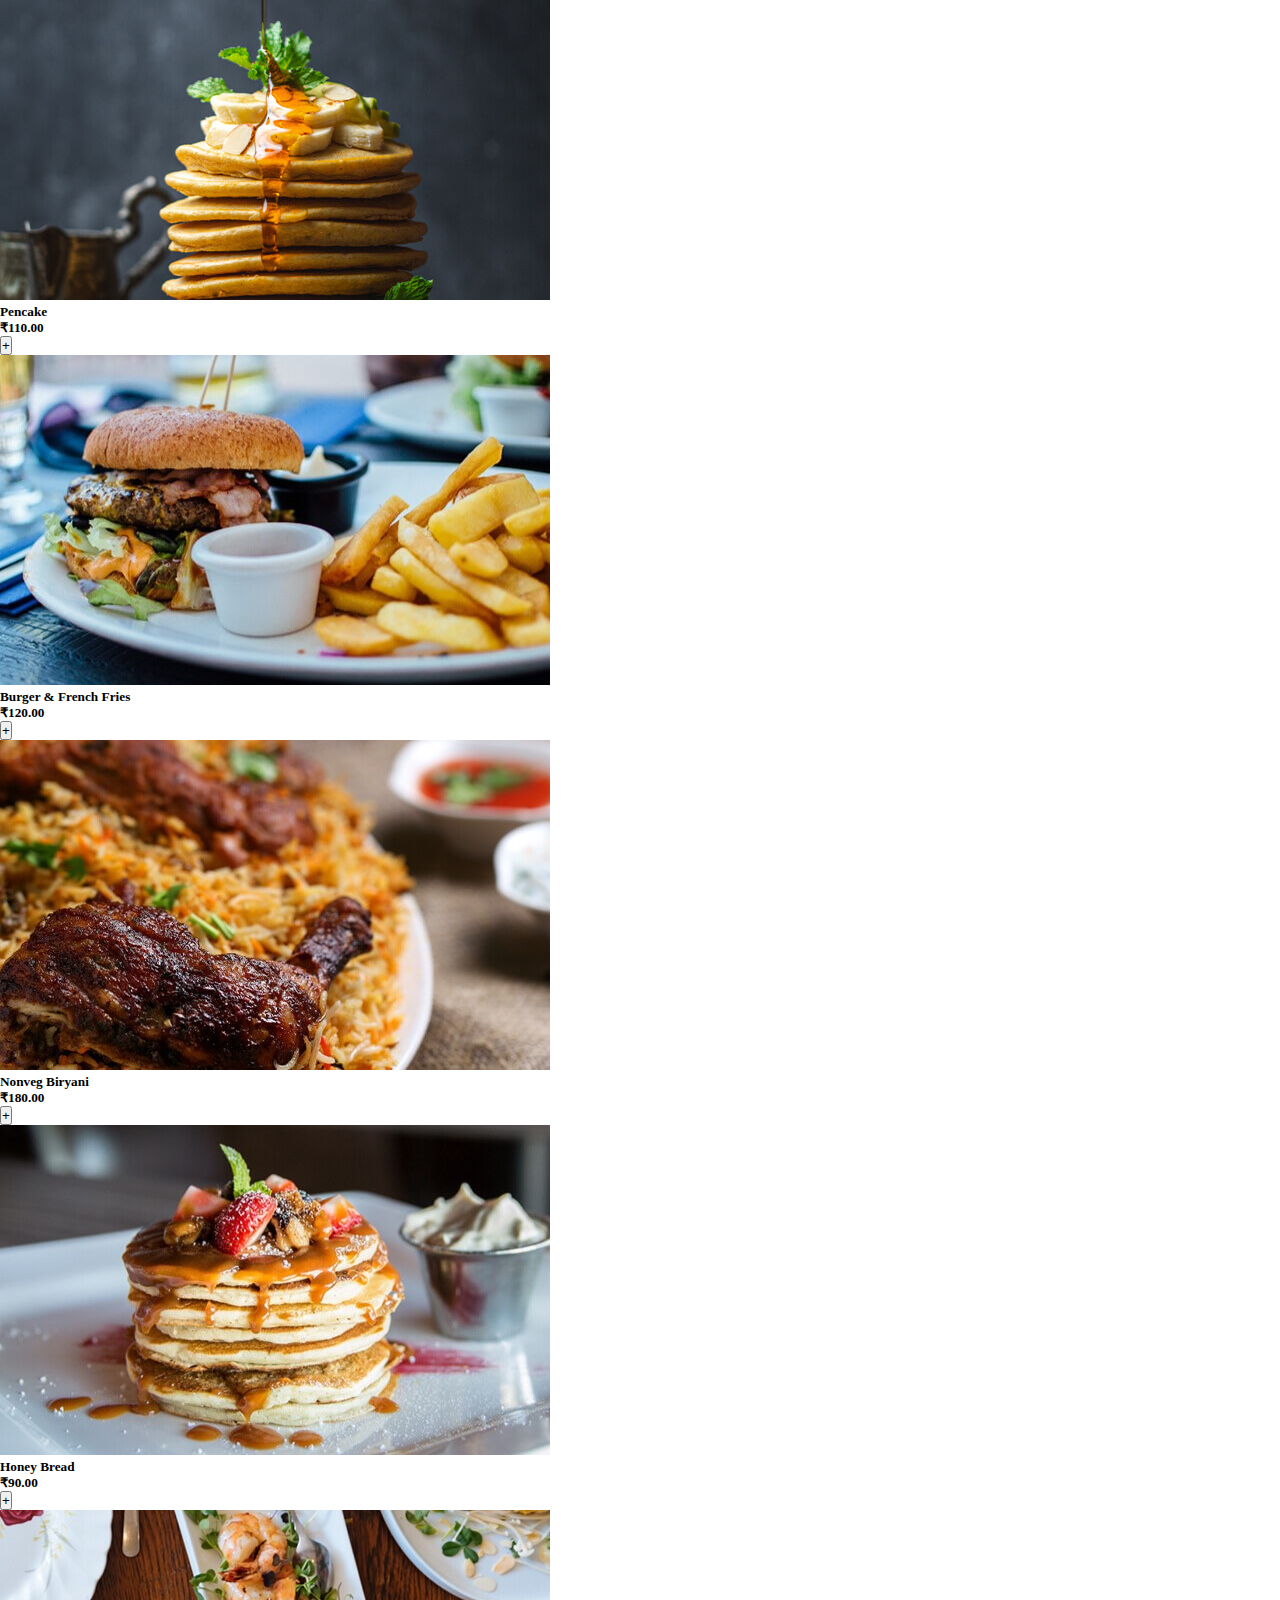
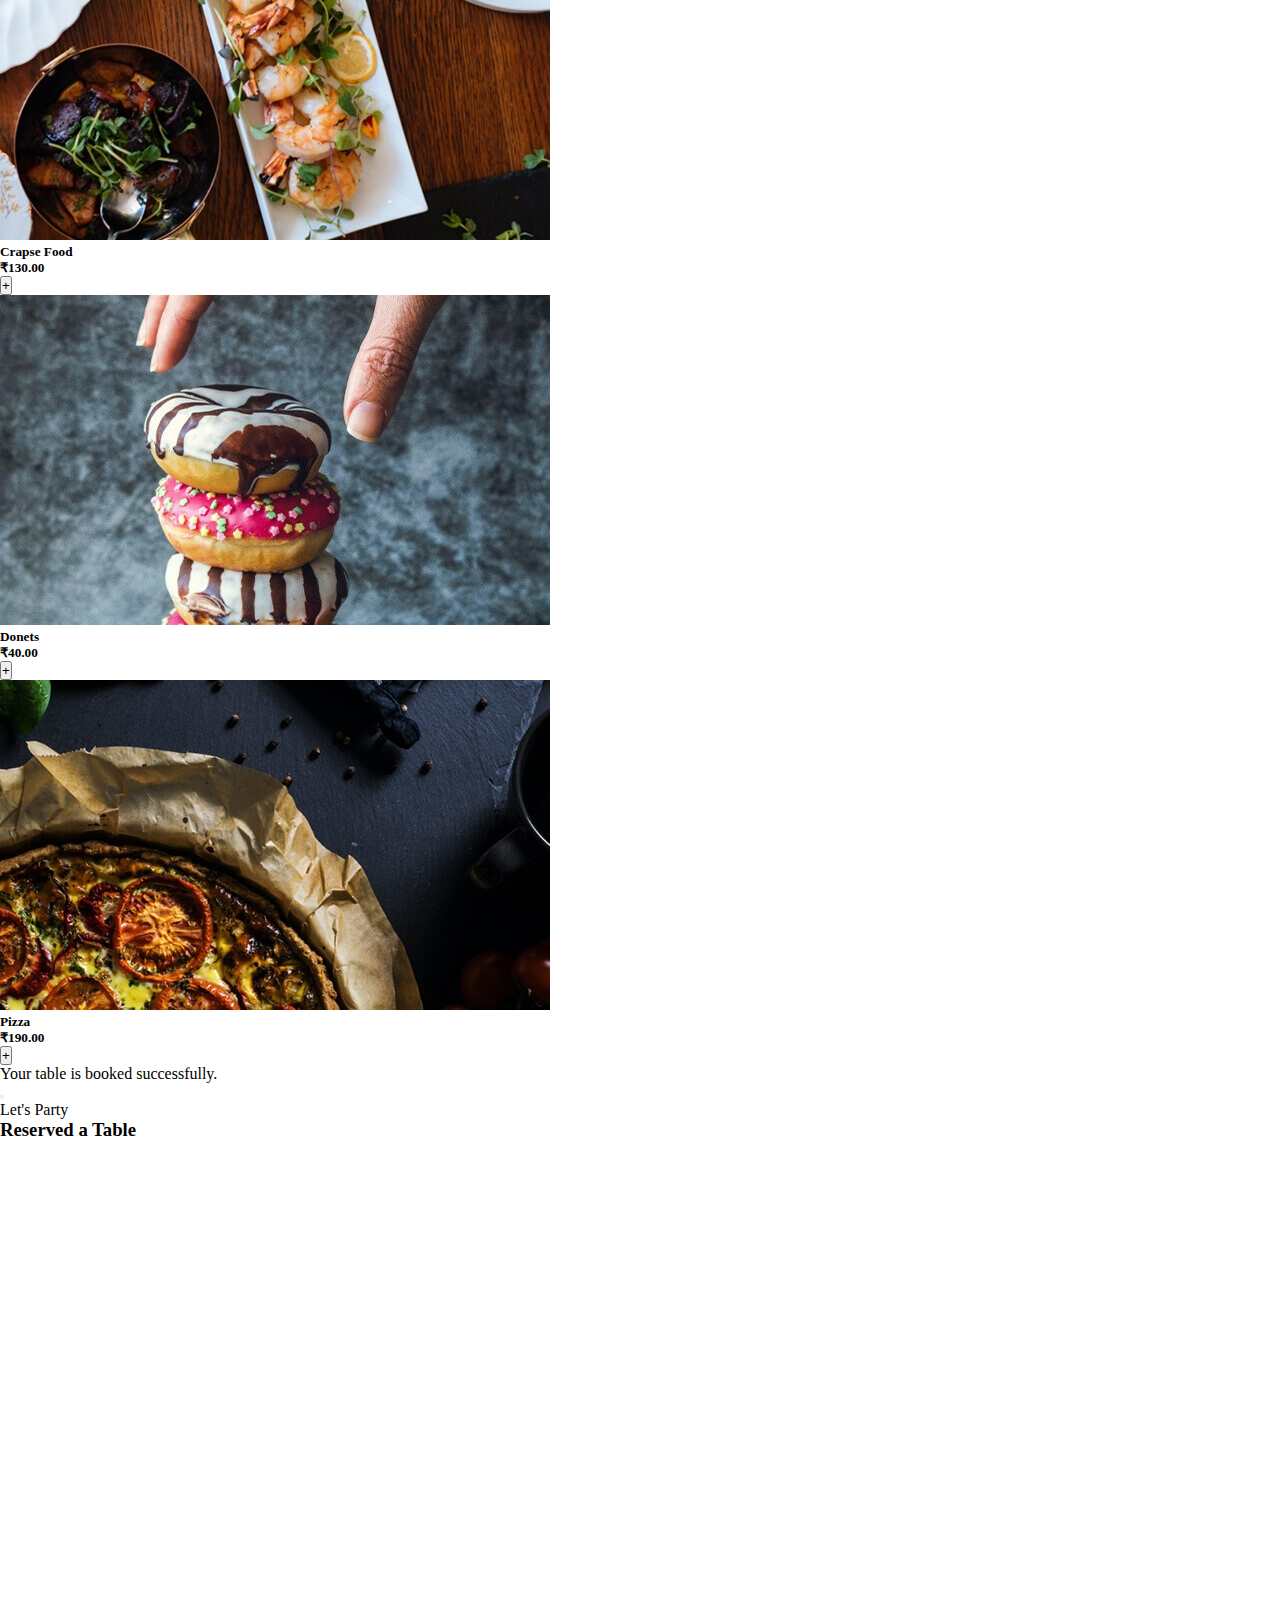
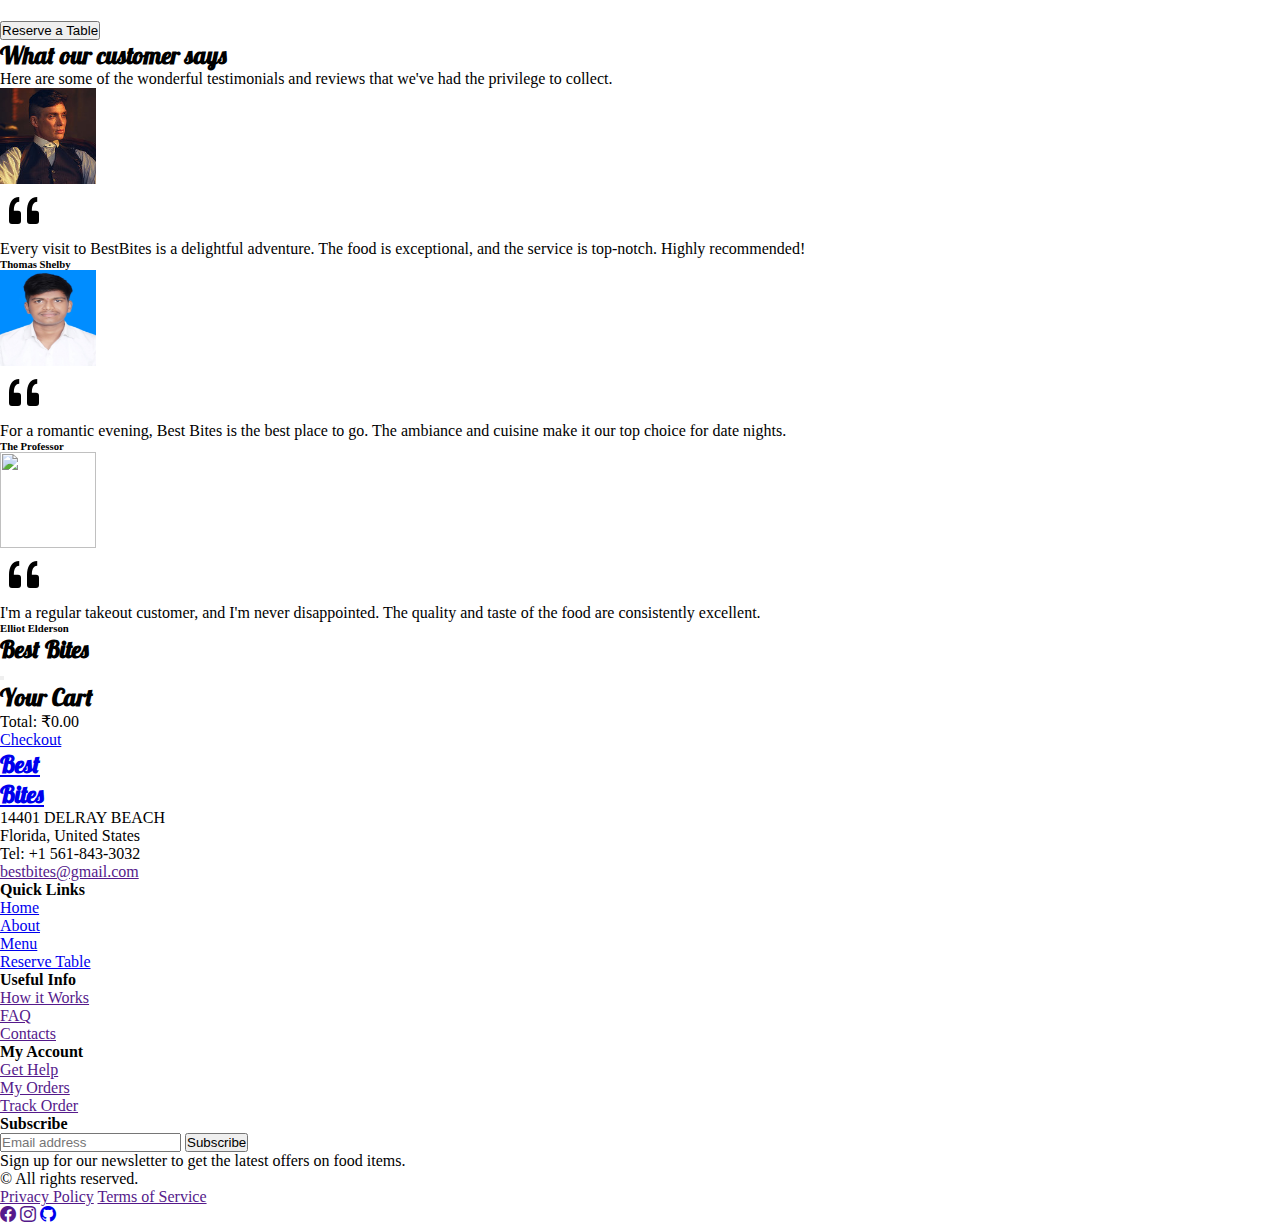
==== commit 3fd01b86: "Update index.html" ====
--- a/index.html
+++ b/index.html
@@ -464,7 +464,7 @@
                     </div>
                     <div class="col-md-4 py-2 py-md-2">
                         <div class="bg-light mb-5 mb-md-0 p-2 p-lg-5 text-center position-relative">
-                            <img alt="" class="rounded-circle position-absolute translate-middle top-0" height="96" src="assets/user-2.webp" width="96">
+                            <img alt="" class="rounded-circle position-absolute translate-middle top-0" height="96" src="assets/user-2.jpg" width="96">
                             <div class="text-warning mb-md-4 mb-2 mt-5 mt-lg-4">
                                 <svg class="bi bi-quote" fill="currentColor" height="48" viewbox="0 0 16 16" width="48" xmlns="http://www.w3.org/2000/svg">
                                 <path d="M12 12a1 1 0 0 0 1-1V8.558a1 1 0 0 0-1-1h-1.388c0-.351.021-.703.062-1.054.062-.372.166-.703.31-.992.145-.29.331-.517.559-.683.227-.186.516-.279.868-.279V3c-.579 0-1.085.124-1.52.372a3.322 3.322 0 0 0-1.085.992 4.92 4.92 0 0 0-.62 1.458A7.712 7.712 0 0 0 9 7.558V11a1 1 0 0 0 1 1h2Zm-6 0a1 1 0 0 0 1-1V8.558a1 1 0 0 0-1-1H4.612c0-.351.021-.703.062-1.054.062-.372.166-.703.31-.992.145-.29.331-.517.559-.683.227-.186.516-.279.868-.279V3c-.579 0-1.085.124-1.52.372a3.322 3.322 0 0 0-1.085.992 4.92 4.92 0 0 0-.62 1.458A7.712 7.712 0 0 0 3 7.558V11a1 1 0 0 0 1 1h2Z"></path></svg>
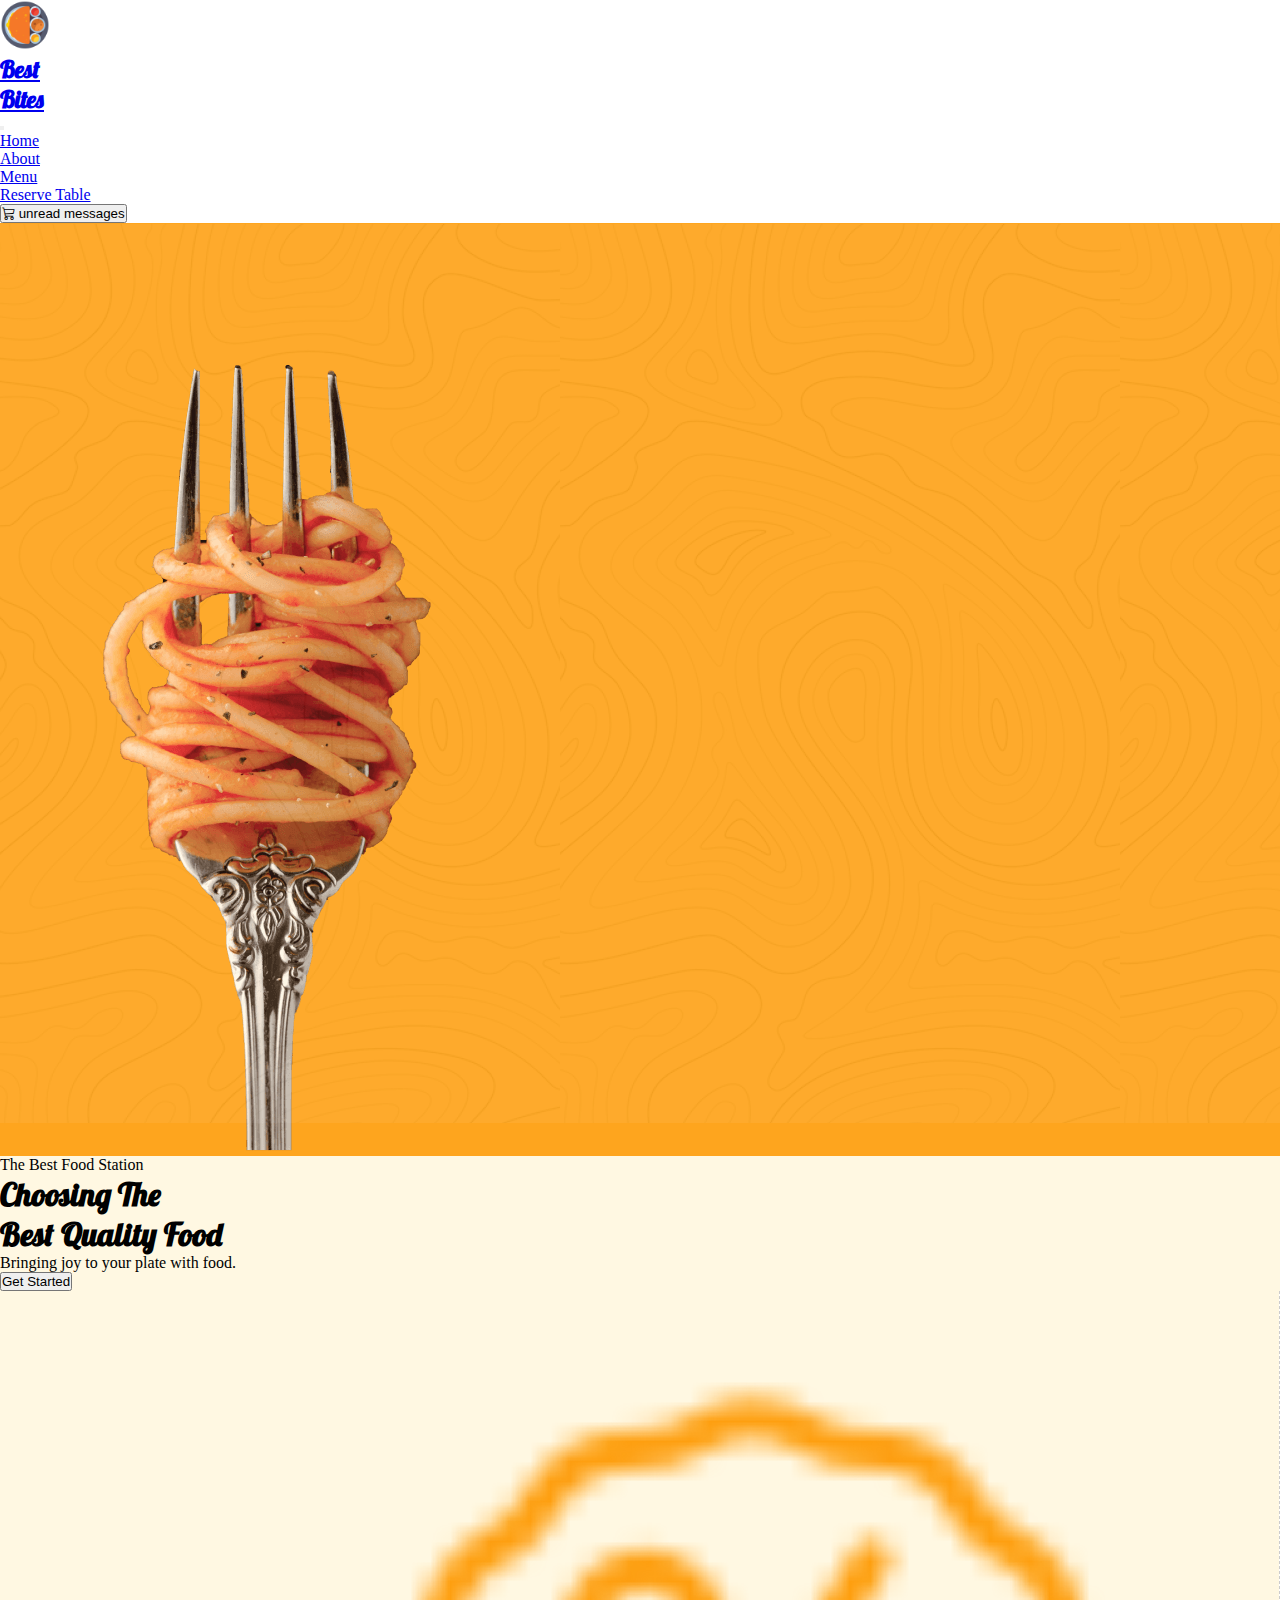
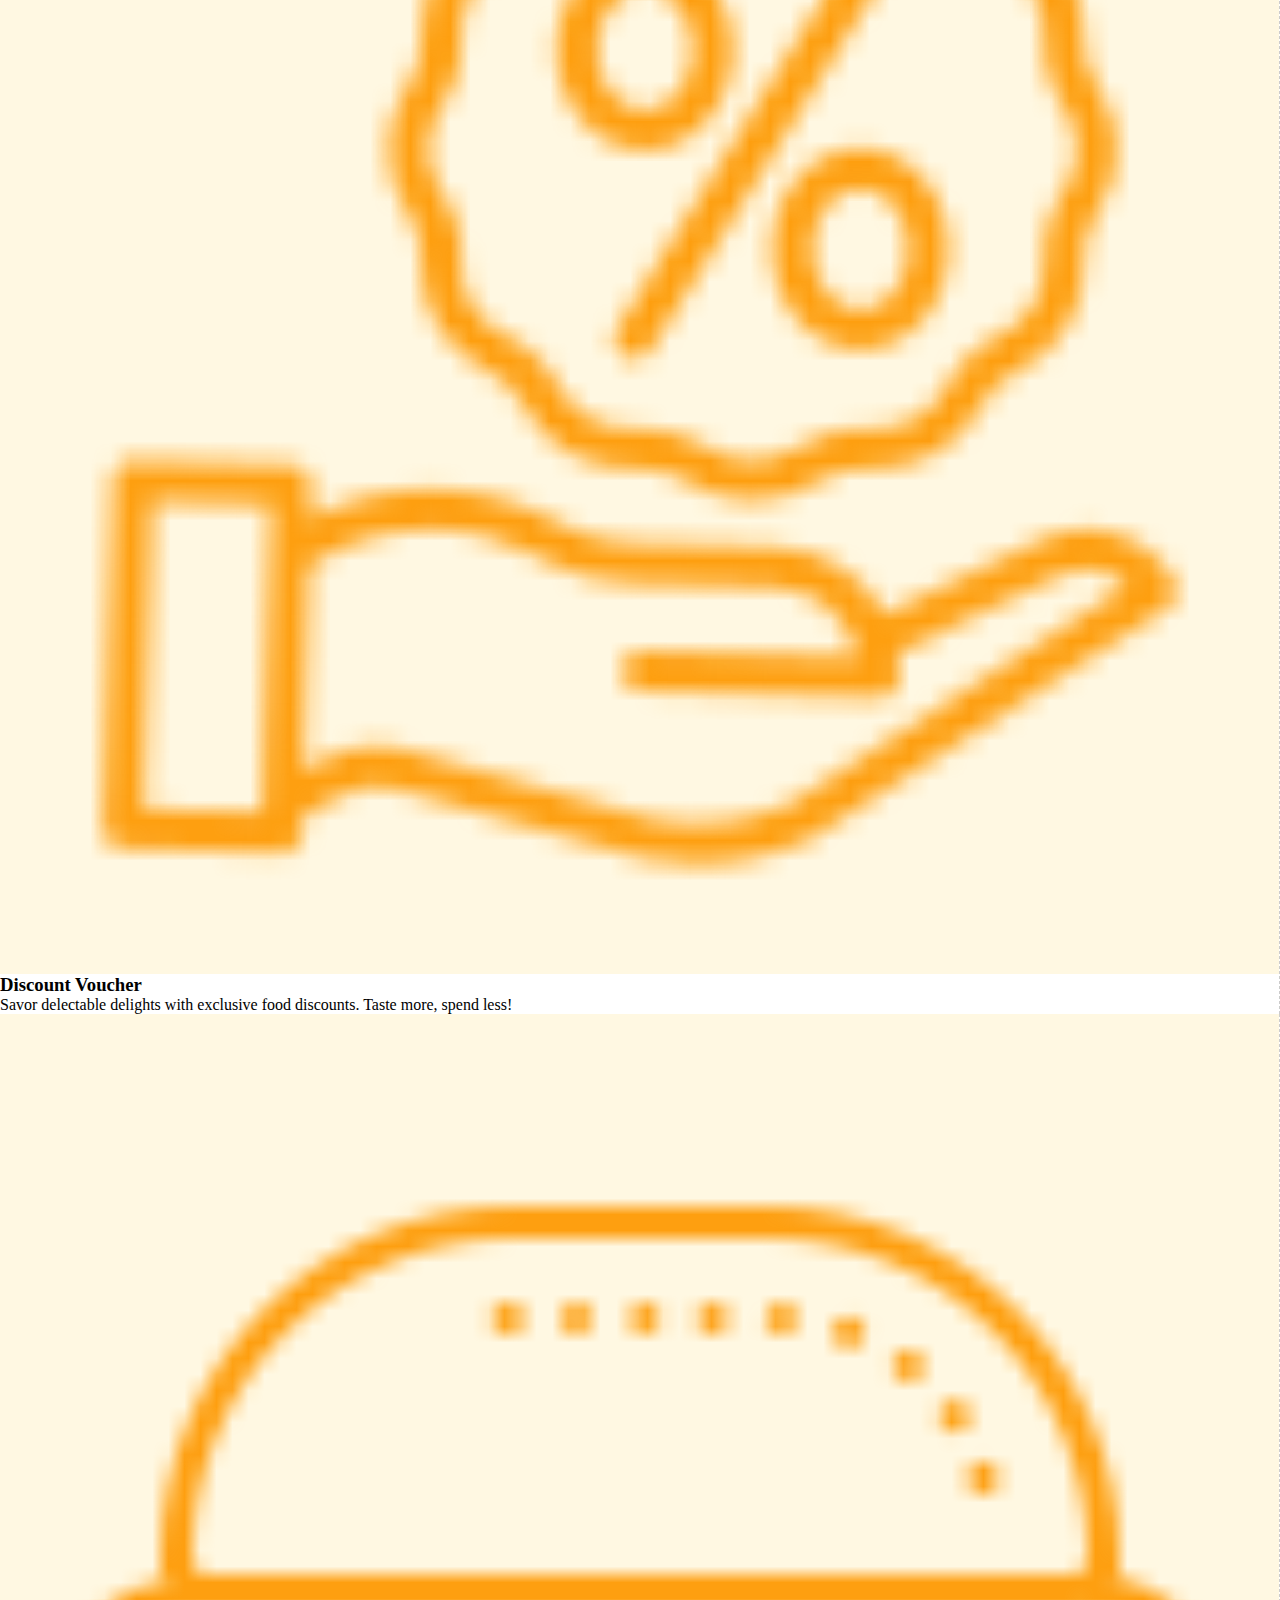
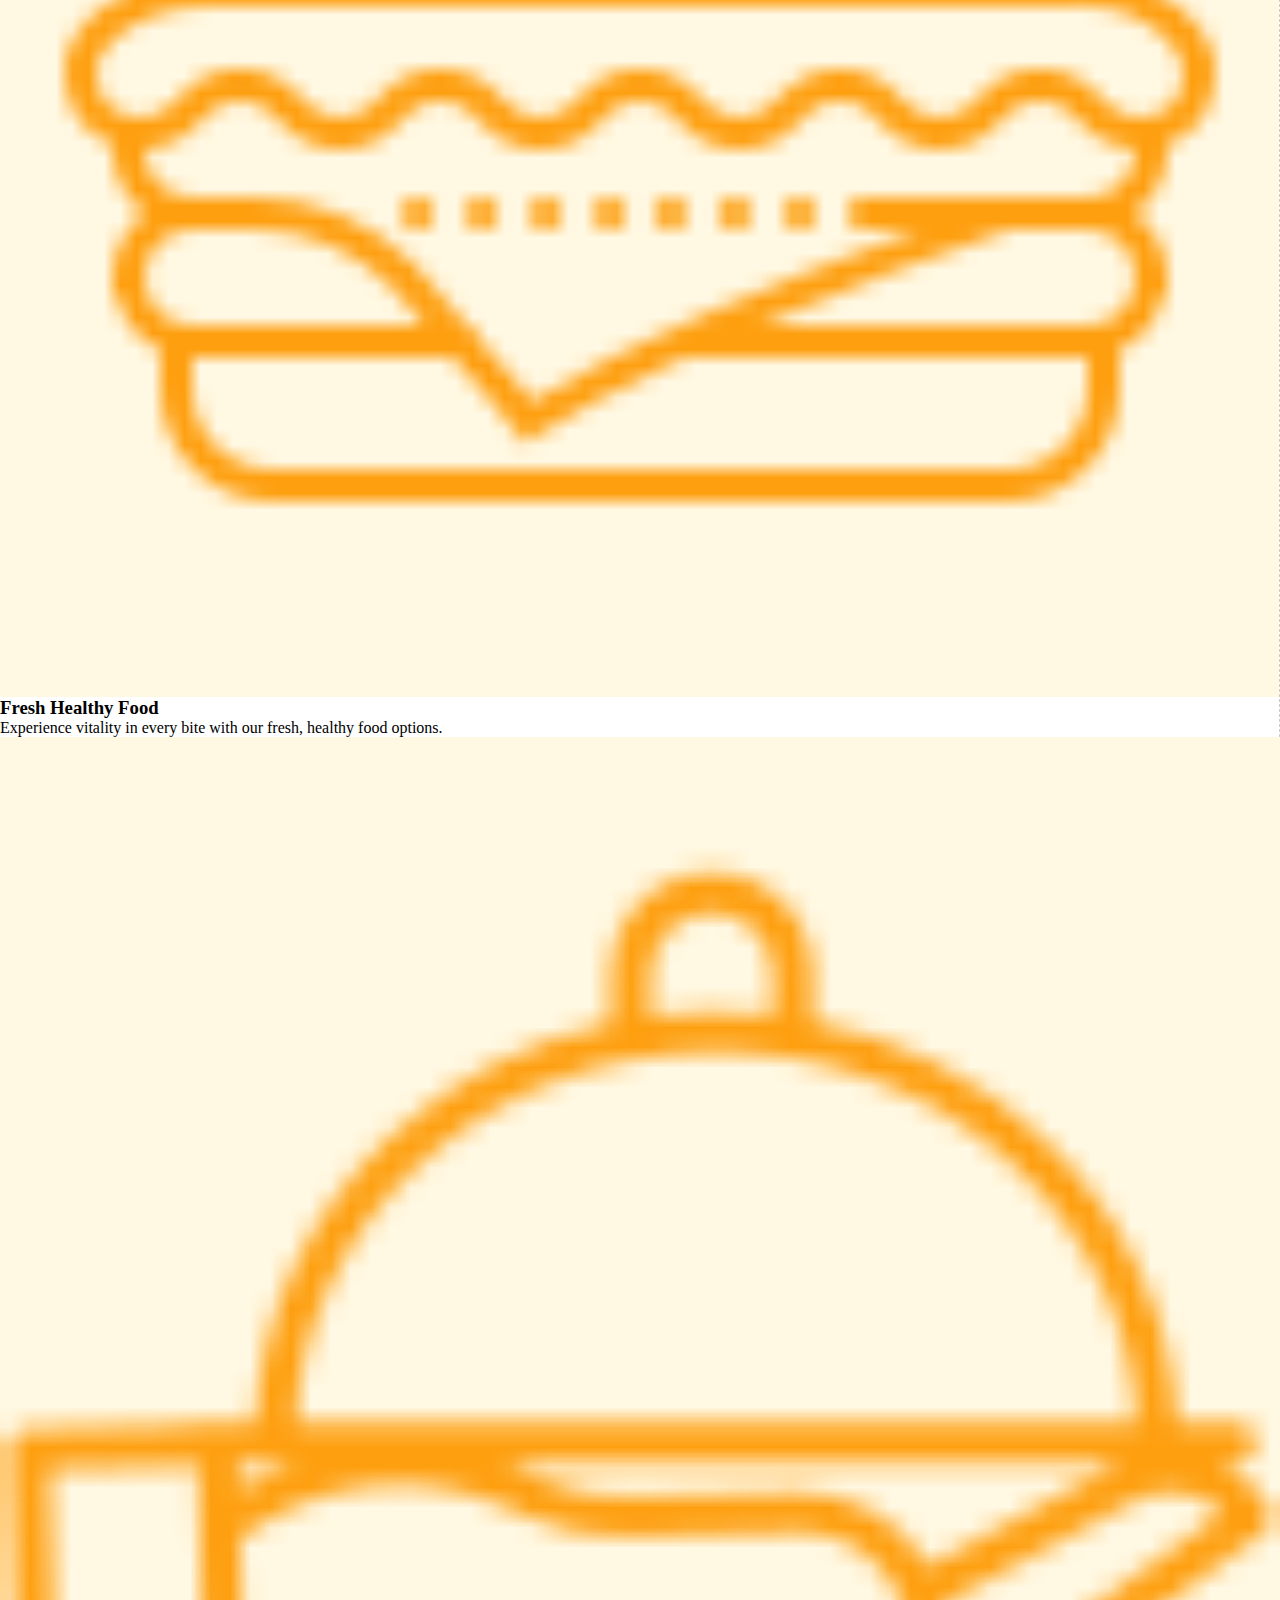
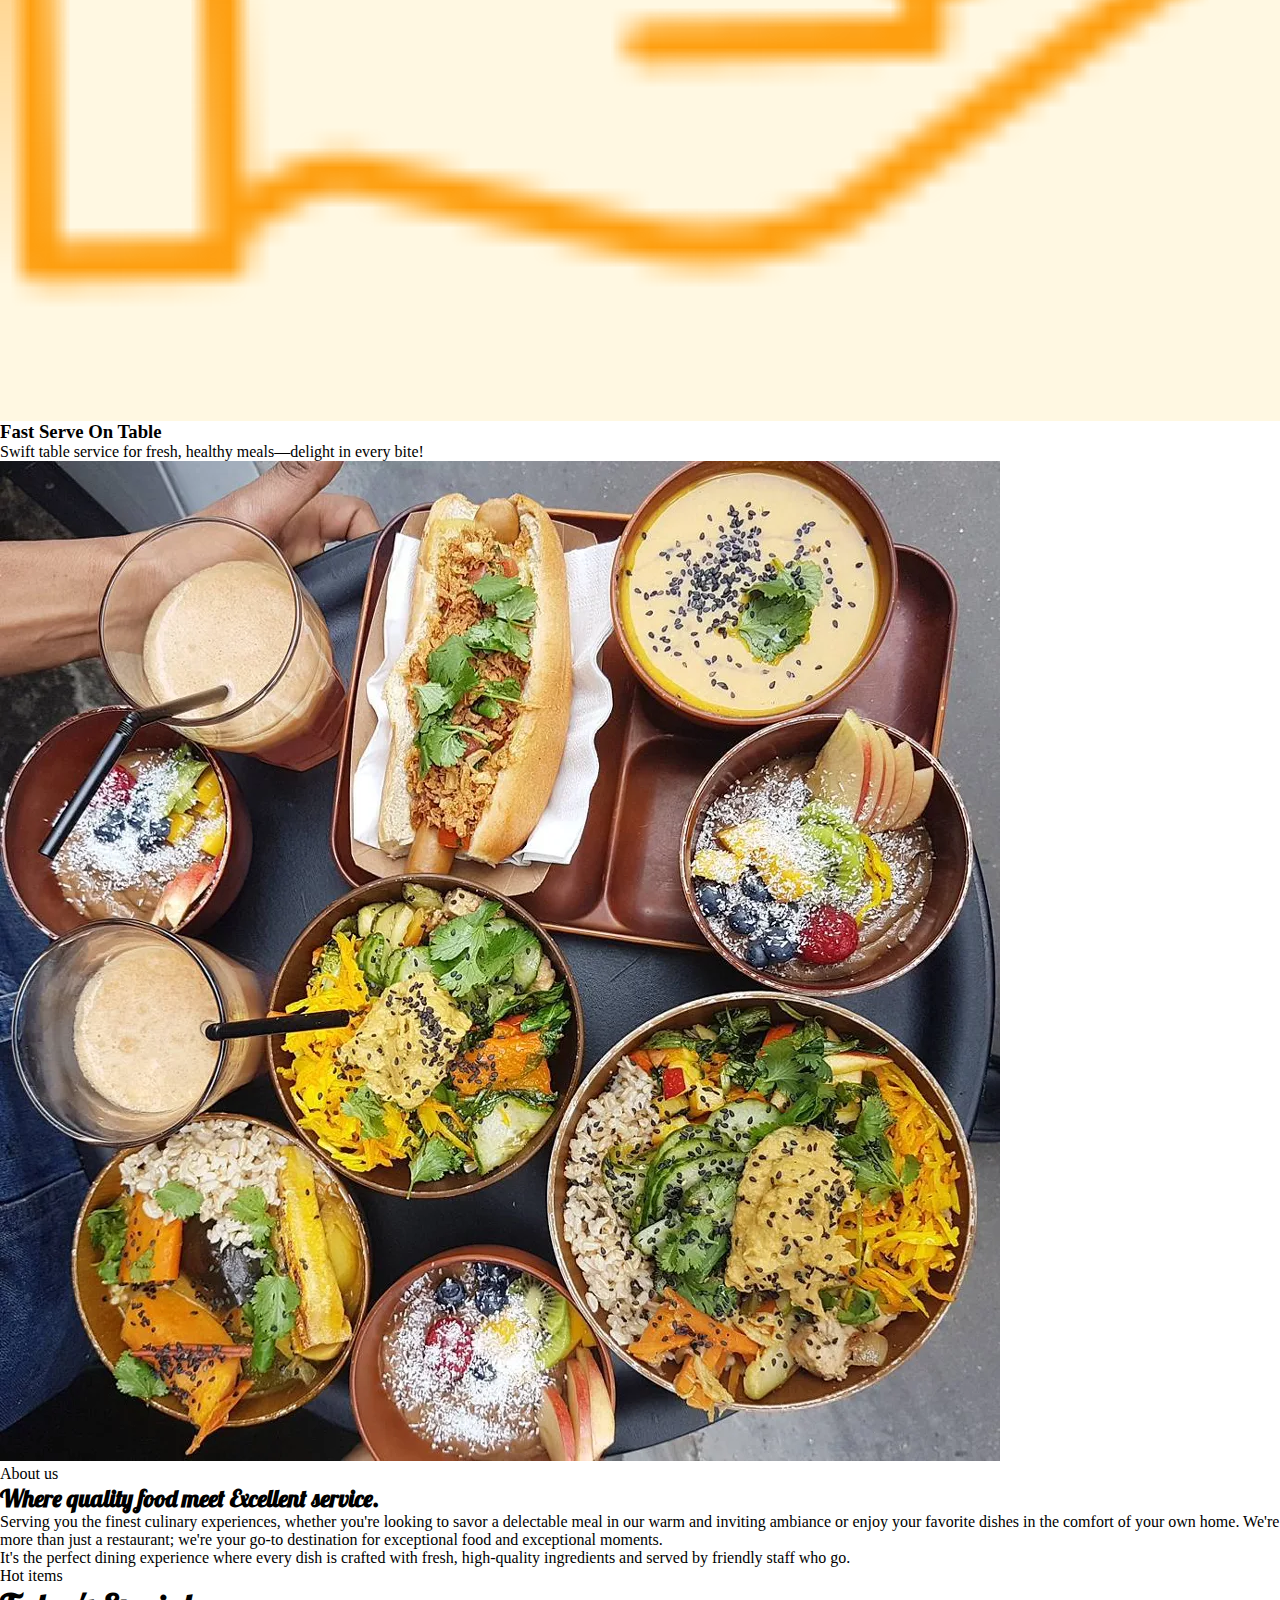
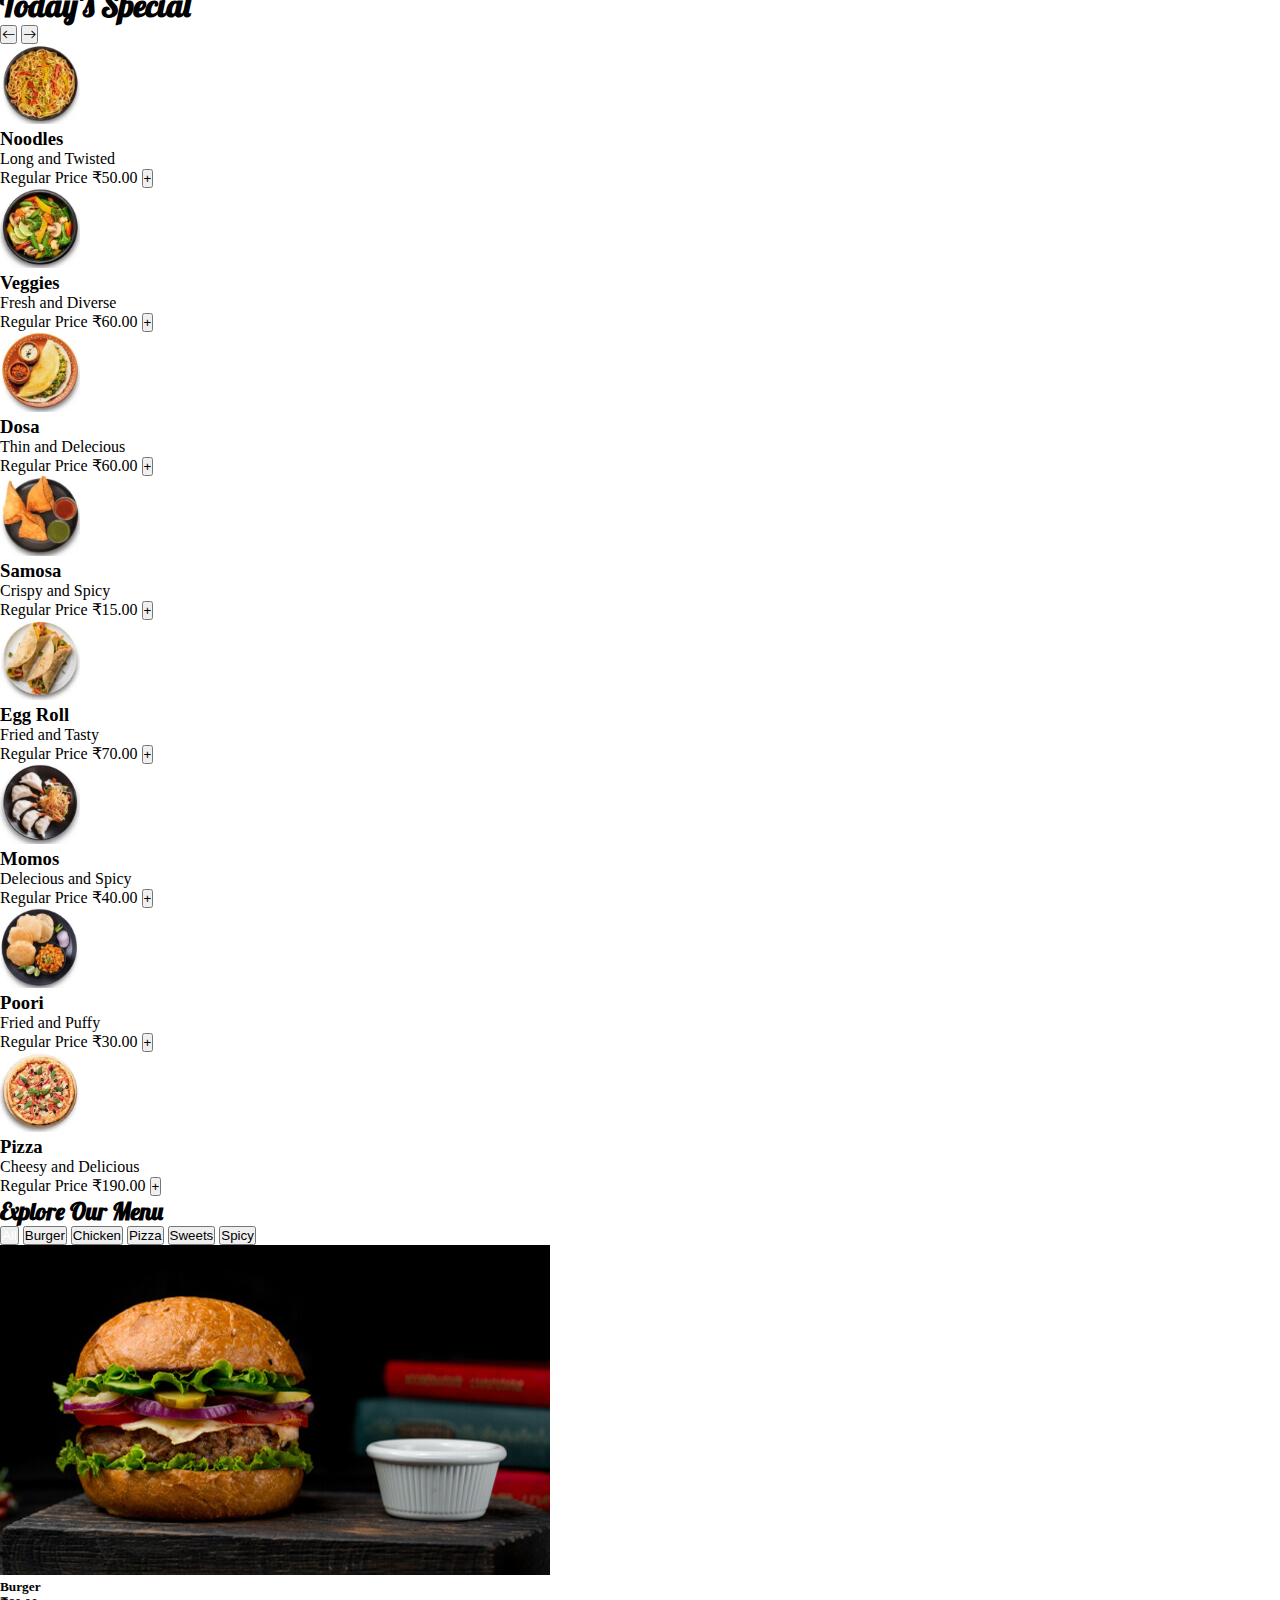
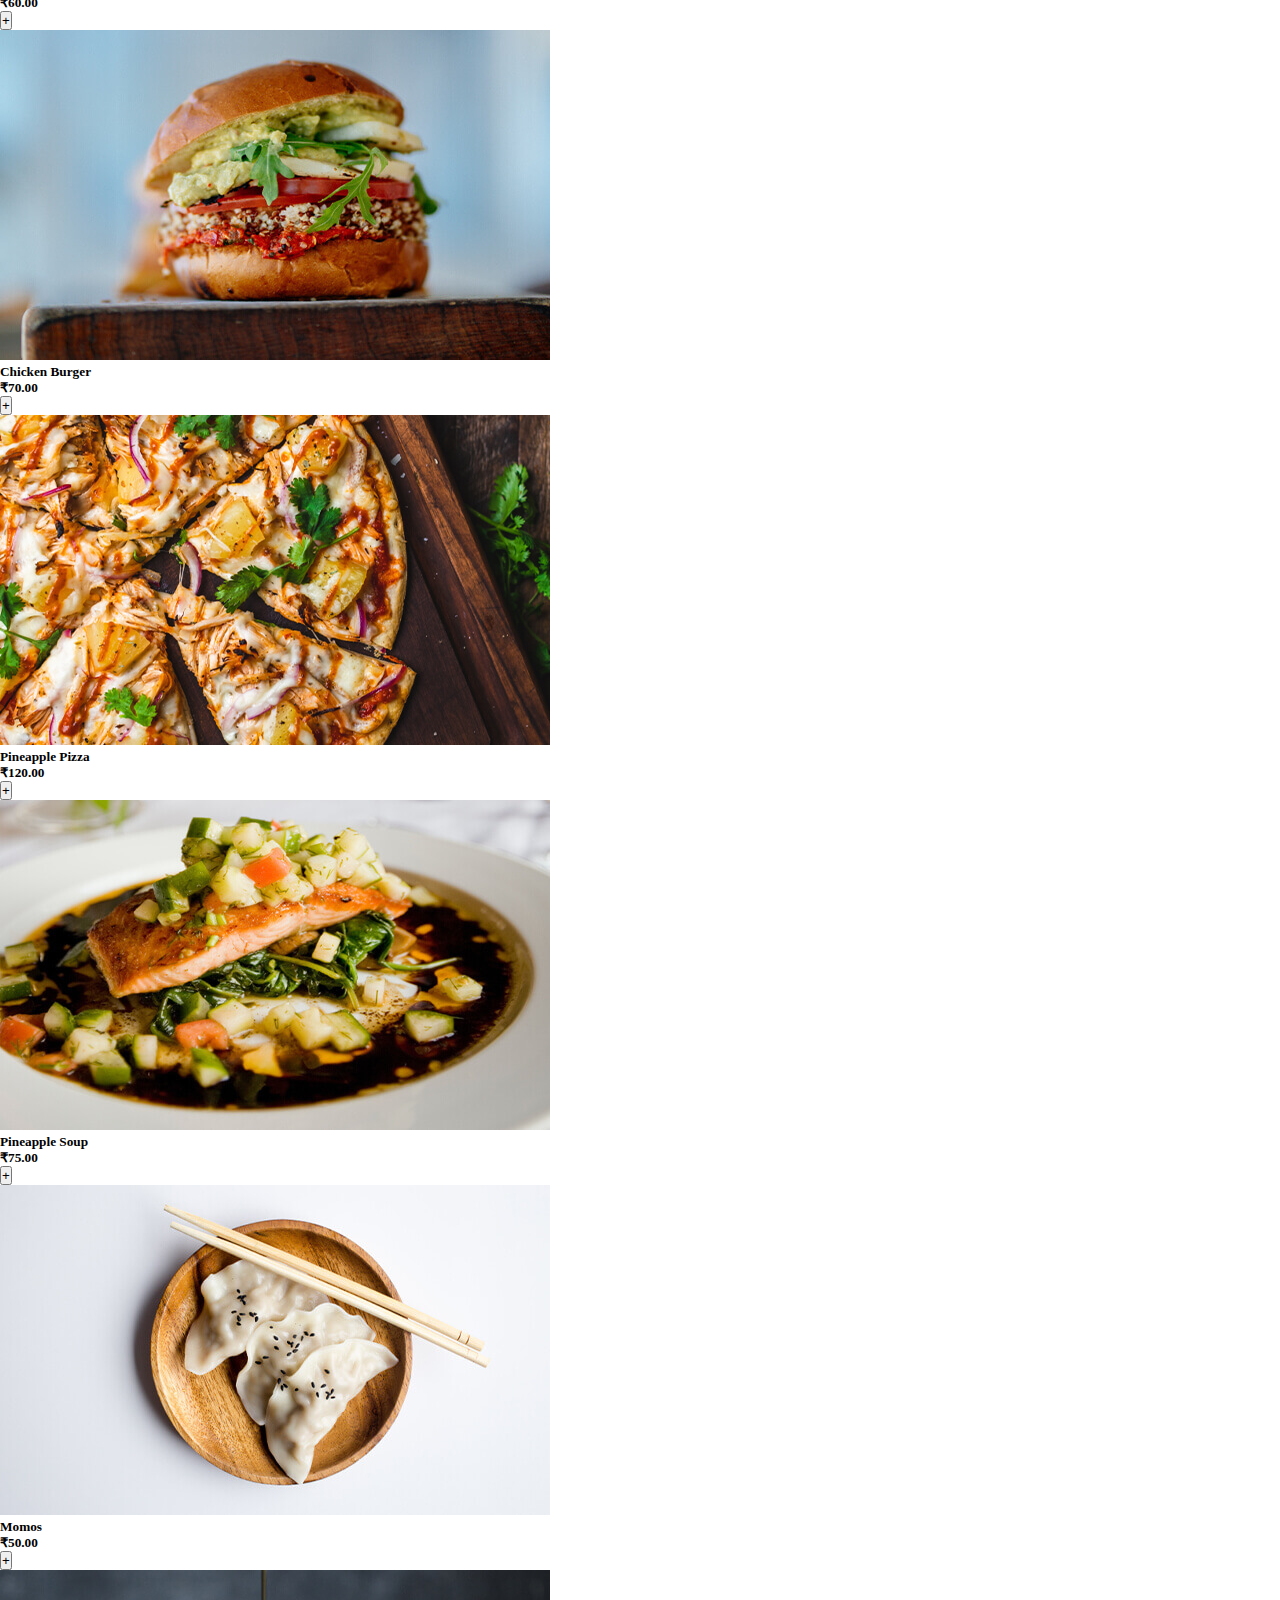
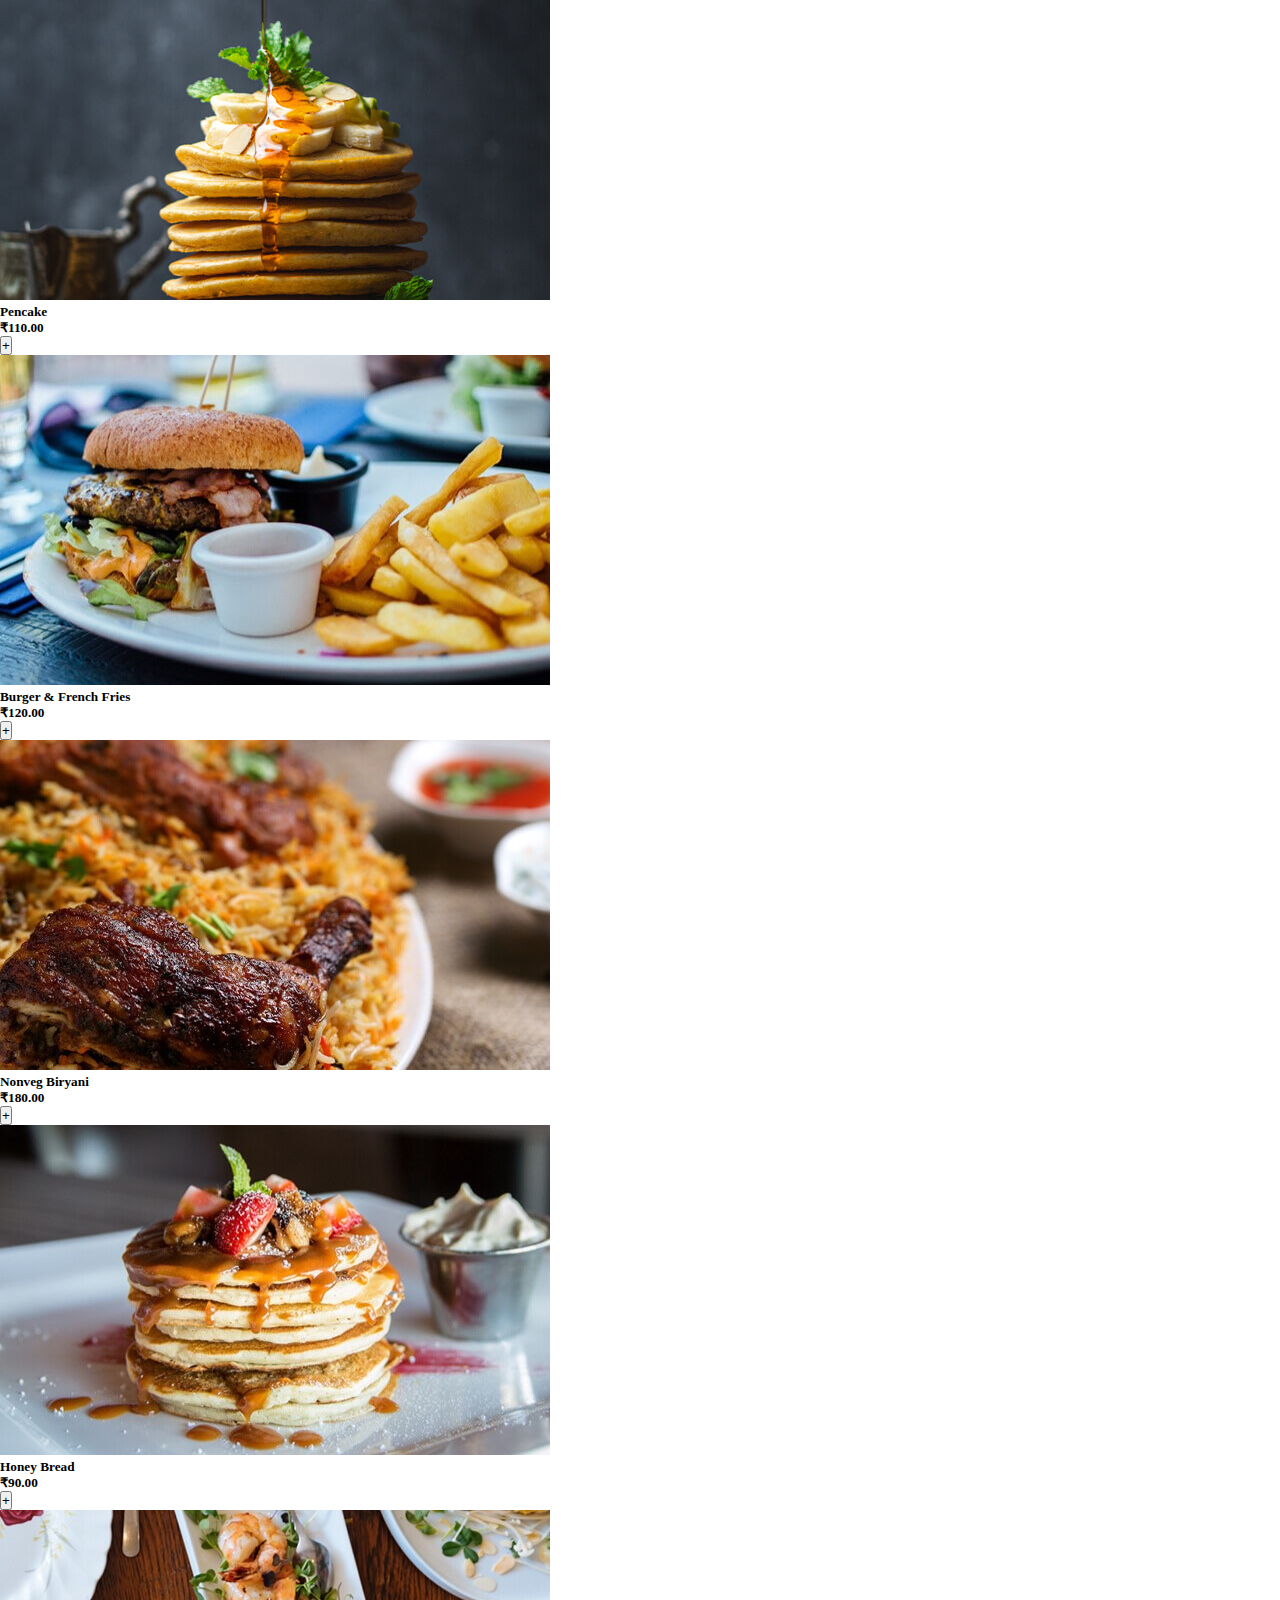
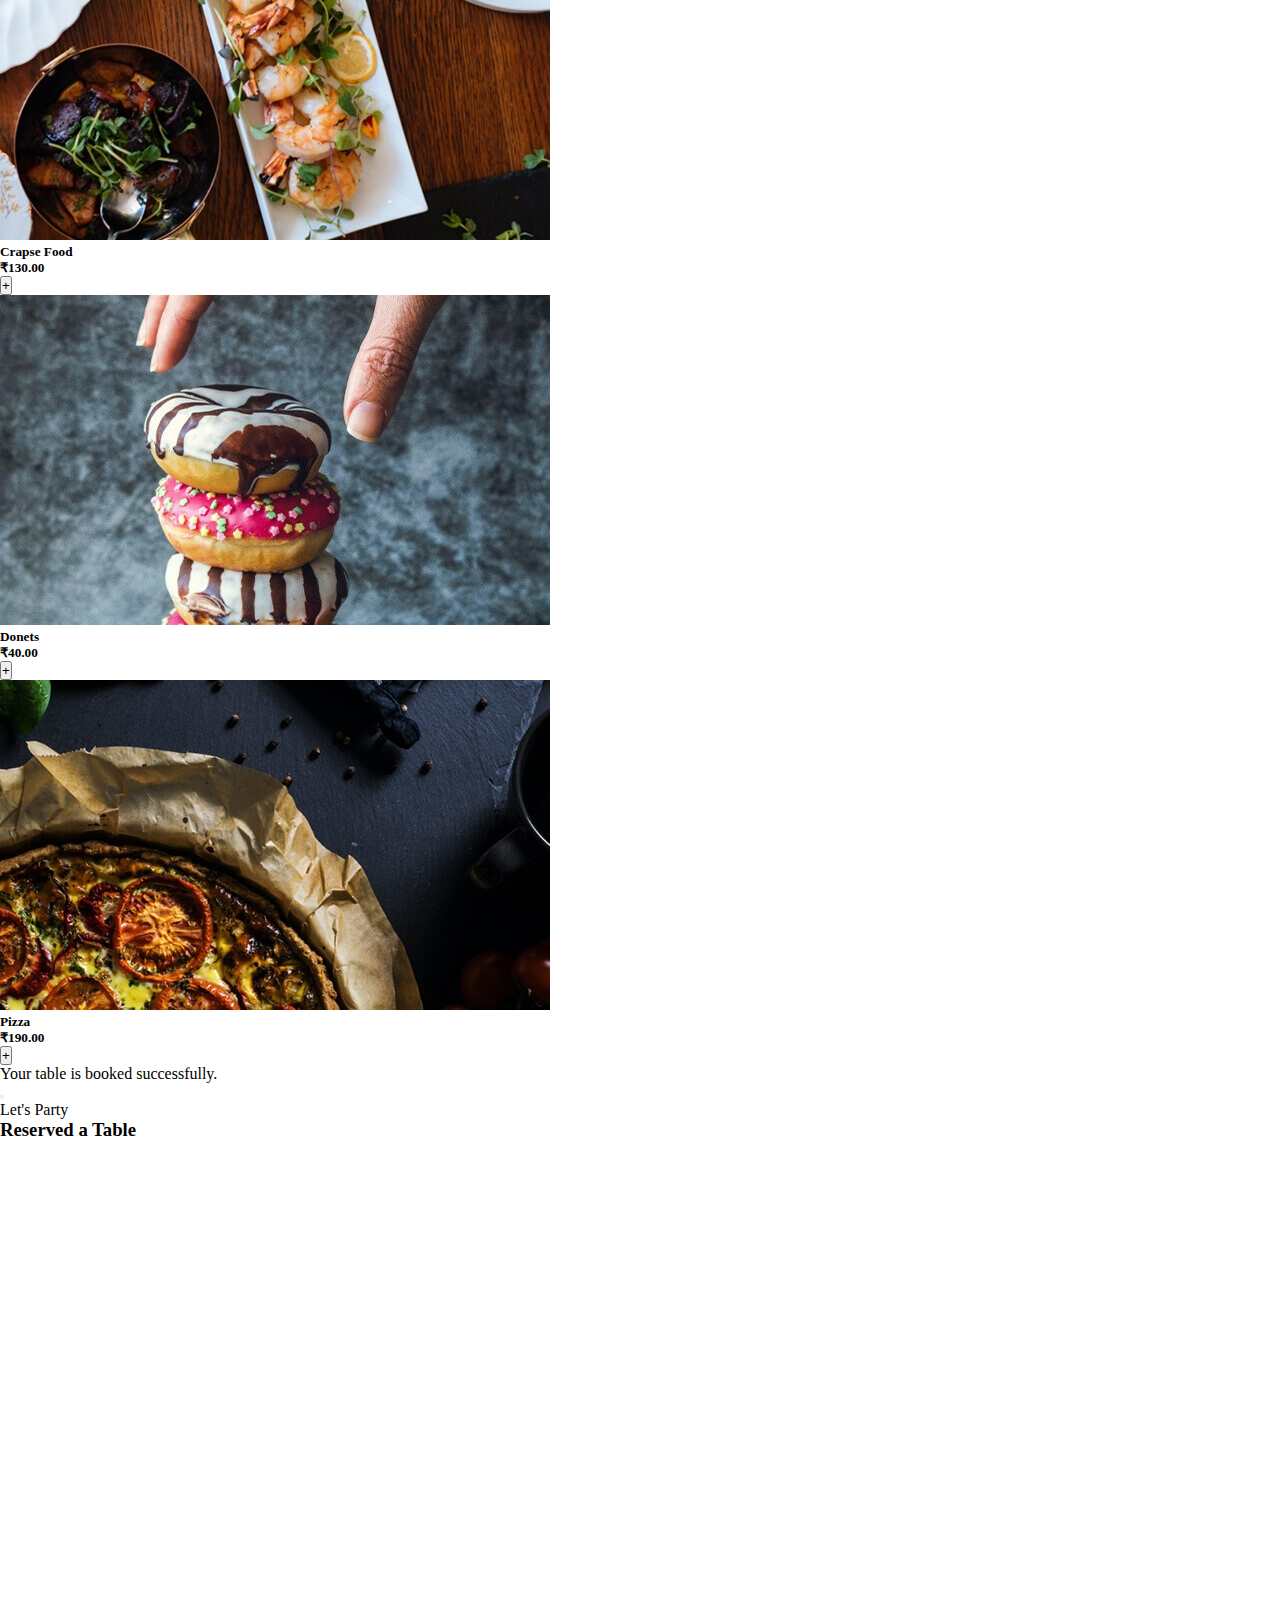
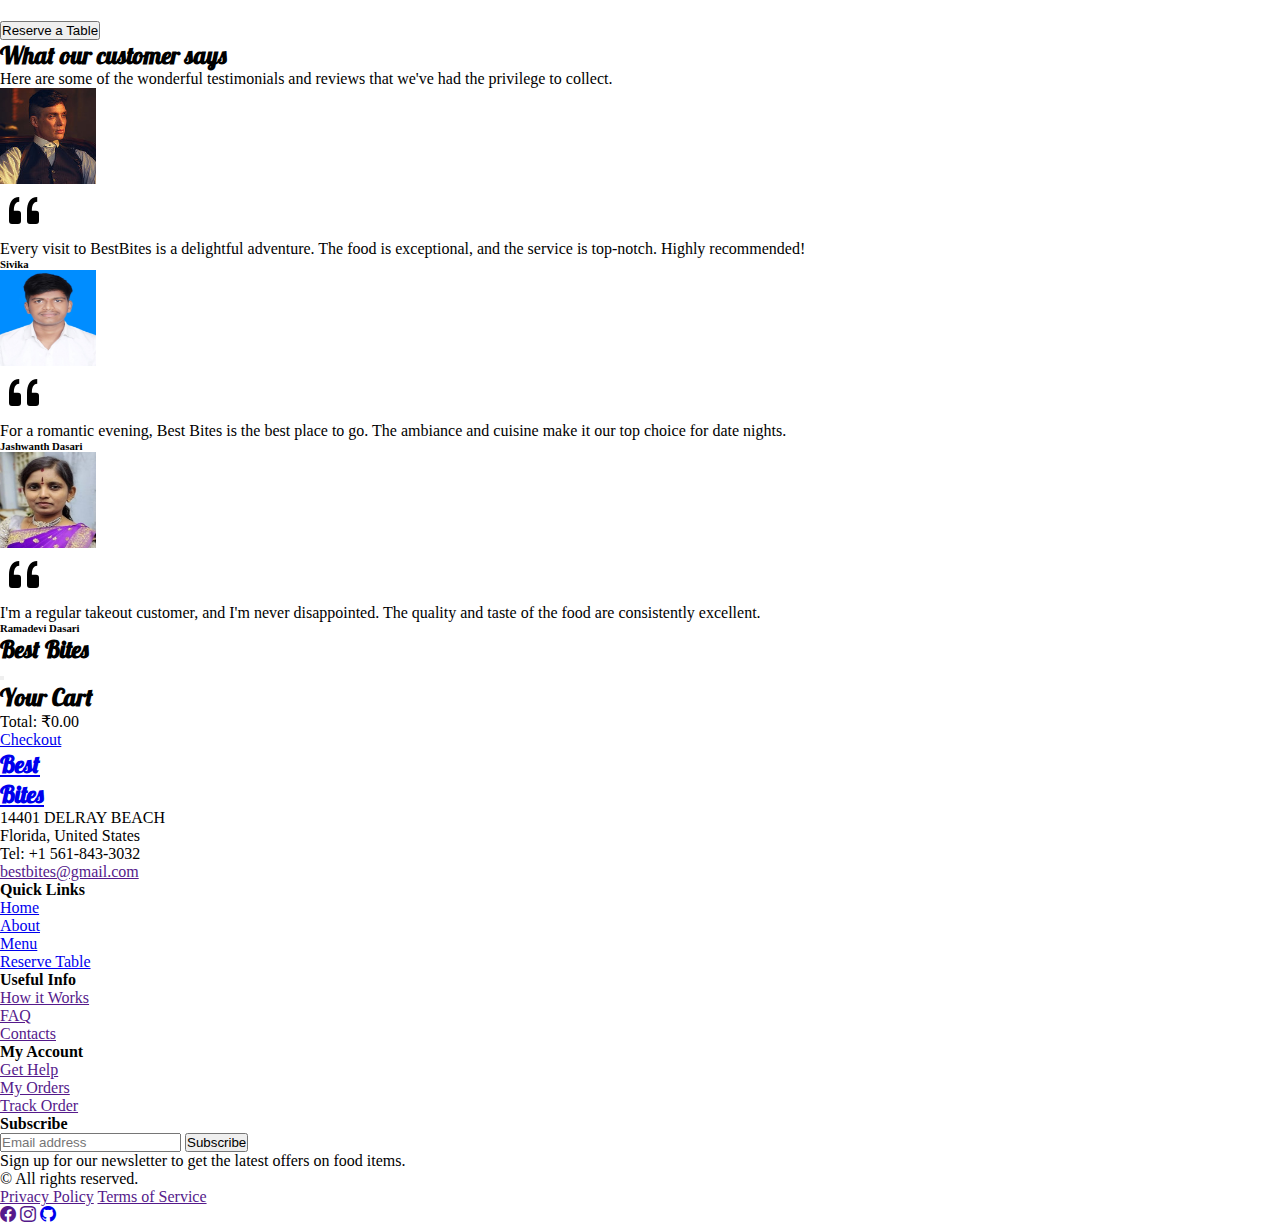
==== commit 771b5625: "Update index.html" ====
--- a/index.html
+++ b/index.html
@@ -459,7 +459,7 @@
                                 <path d="M12 12a1 1 0 0 0 1-1V8.558a1 1 0 0 0-1-1h-1.388c0-.351.021-.703.062-1.054.062-.372.166-.703.31-.992.145-.29.331-.517.559-.683.227-.186.516-.279.868-.279V3c-.579 0-1.085.124-1.52.372a3.322 3.322 0 0 0-1.085.992 4.92 4.92 0 0 0-.62 1.458A7.712 7.712 0 0 0 9 7.558V11a1 1 0 0 0 1 1h2Zm-6 0a1 1 0 0 0 1-1V8.558a1 1 0 0 0-1-1H4.612c0-.351.021-.703.062-1.054.062-.372.166-.703.31-.992.145-.29.331-.517.559-.683.227-.186.516-.279.868-.279V3c-.579 0-1.085.124-1.52.372a3.322 3.322 0 0 0-1.085.992 4.92 4.92 0 0 0-.62 1.458A7.712 7.712 0 0 0 3 7.558V11a1 1 0 0 0 1 1h2Z"></path></svg>
                             </div>
                             <p class="mb-4">Every visit to BestBites is a delightful adventure. The food is exceptional, and the service is top-notch. Highly recommended!</p>
-                            <h6 class="mt-4 fw-bold">Thomas Shelby</h6>
+                            <h6 class="mt-4 fw-bold">Sivika</h6>
                         </div>
                     </div>
                     <div class="col-md-4 py-2 py-md-2">
@@ -470,18 +470,18 @@
                                 <path d="M12 12a1 1 0 0 0 1-1V8.558a1 1 0 0 0-1-1h-1.388c0-.351.021-.703.062-1.054.062-.372.166-.703.31-.992.145-.29.331-.517.559-.683.227-.186.516-.279.868-.279V3c-.579 0-1.085.124-1.52.372a3.322 3.322 0 0 0-1.085.992 4.92 4.92 0 0 0-.62 1.458A7.712 7.712 0 0 0 9 7.558V11a1 1 0 0 0 1 1h2Zm-6 0a1 1 0 0 0 1-1V8.558a1 1 0 0 0-1-1H4.612c0-.351.021-.703.062-1.054.062-.372.166-.703.31-.992.145-.29.331-.517.559-.683.227-.186.516-.279.868-.279V3c-.579 0-1.085.124-1.52.372a3.322 3.322 0 0 0-1.085.992 4.92 4.92 0 0 0-.62 1.458A7.712 7.712 0 0 0 3 7.558V11a1 1 0 0 0 1 1h2Z"></path></svg>
                             </div>
                             <p class="mb-4">For a romantic evening, Best Bites is the best place to go. The ambiance and cuisine make it our top choice for date nights.</p>
-                            <h6 class="mt-4 fw-bold">The Professor</h6>
+                            <h6 class="mt-4 fw-bold">Jashwanth Dasari</h6>
                         </div>
                     </div>
                     <div class="col-md-4 py-2 py-md-2">
                         <div class="bg-light mb-5 mb-md-0 p-2 p-lg-5 text-center position-relative">
-                            <img alt="" class="rounded-circle position-absolute translate-middle top-0" height="96" src="assets/user-3.jpg" width="96">
+                            <img alt="" class="rounded-circle position-absolute translate-middle top-0" height="96" src="assets/user-3.jpeg" width="96">
                             <div class="text-warning mb-md-4 mb-2 mt-5 mt-lg-4">
                                 <svg class="bi bi-quote" fill="currentColor" height="48" viewbox="0 0 16 16" width="48" xmlns="http://www.w3.org/2000/svg">
                                 <path d="M12 12a1 1 0 0 0 1-1V8.558a1 1 0 0 0-1-1h-1.388c0-.351.021-.703.062-1.054.062-.372.166-.703.31-.992.145-.29.331-.517.559-.683.227-.186.516-.279.868-.279V3c-.579 0-1.085.124-1.52.372a3.322 3.322 0 0 0-1.085.992 4.92 4.92 0 0 0-.62 1.458A7.712 7.712 0 0 0 9 7.558V11a1 1 0 0 0 1 1h2Zm-6 0a1 1 0 0 0 1-1V8.558a1 1 0 0 0-1-1H4.612c0-.351.021-.703.062-1.054.062-.372.166-.703.31-.992.145-.29.331-.517.559-.683.227-.186.516-.279.868-.279V3c-.579 0-1.085.124-1.52.372a3.322 3.322 0 0 0-1.085.992 4.92 4.92 0 0 0-.62 1.458A7.712 7.712 0 0 0 3 7.558V11a1 1 0 0 0 1 1h2Z"></path></svg>
                             </div>
                             <p class="mb-4">I'm a regular takeout customer, and I'm never disappointed. The quality and taste of the food are consistently excellent.</p>
-                            <h6 class="mt-4 fw-bold">Elliot Elderson</h6>
+                            <h6 class="mt-4 fw-bold">Ramadevi Dasari</h6>
                         </div>
                     </div>
                 </div>
